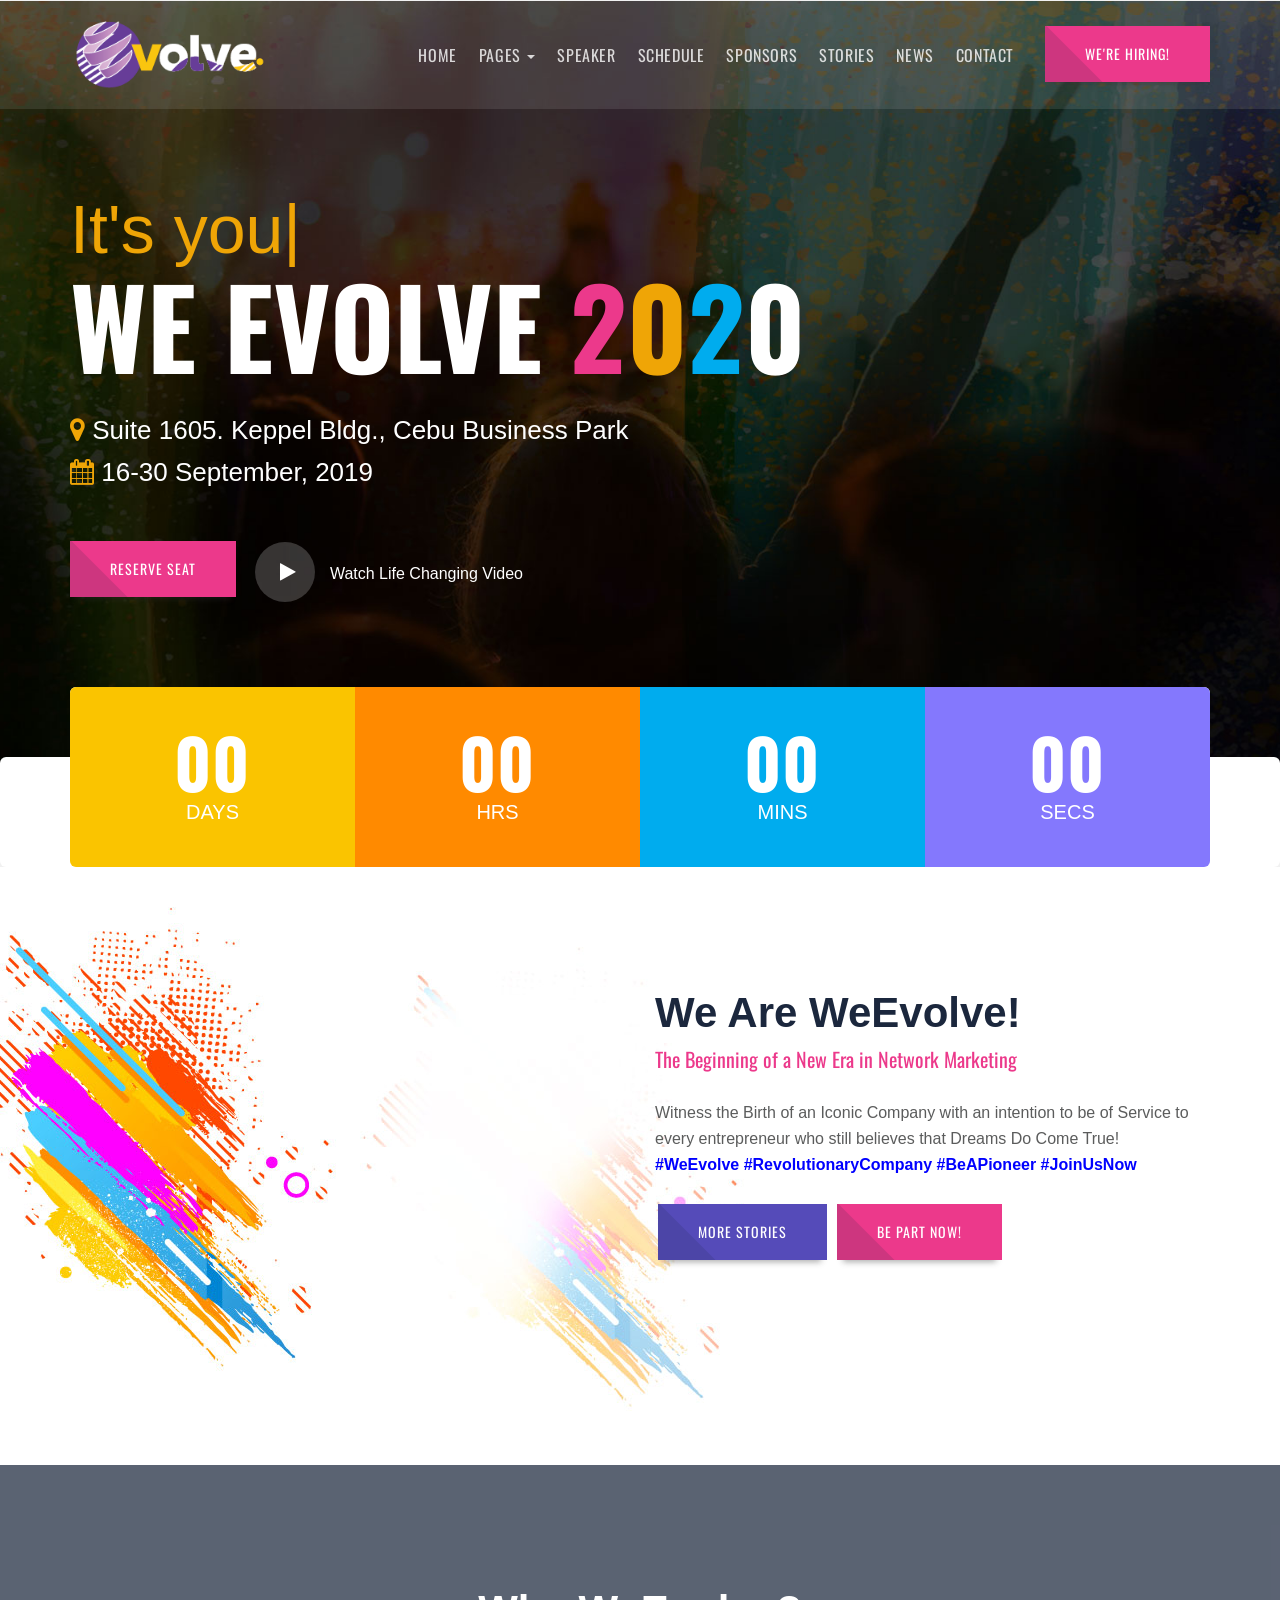
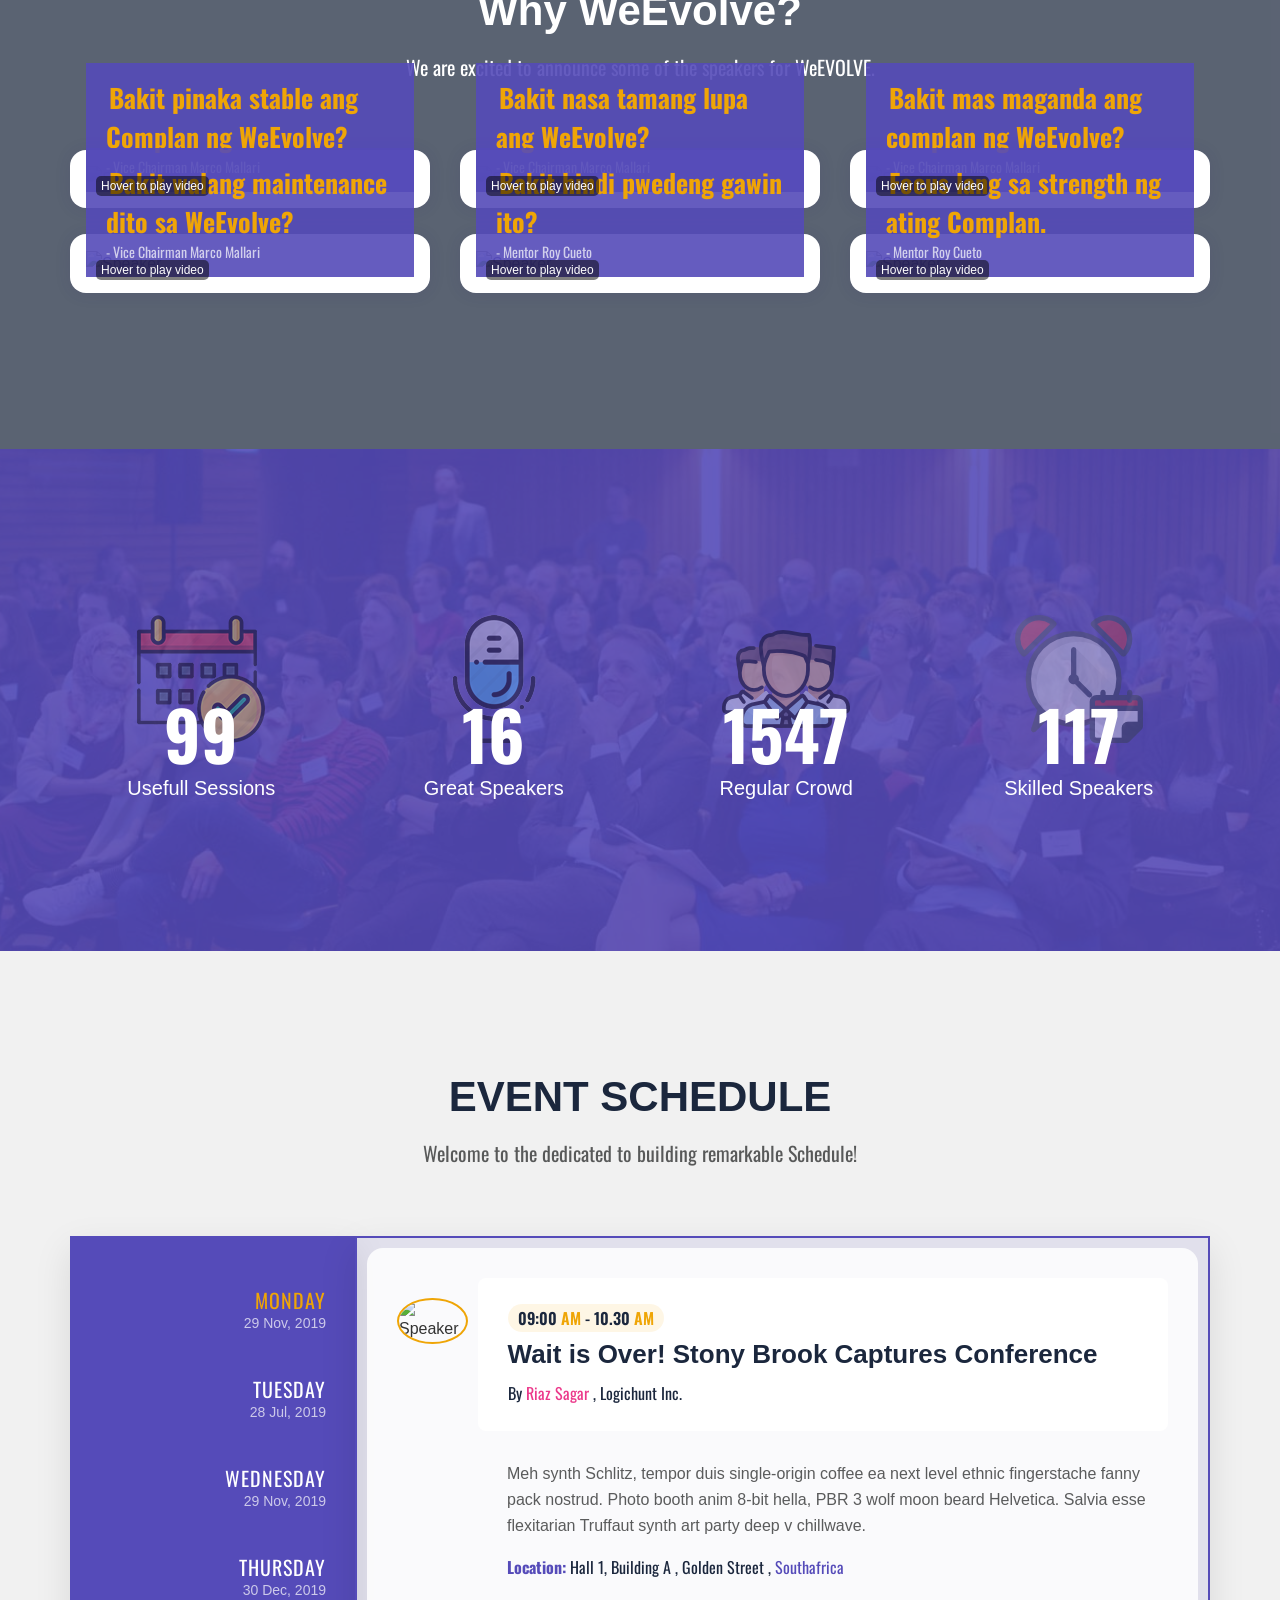
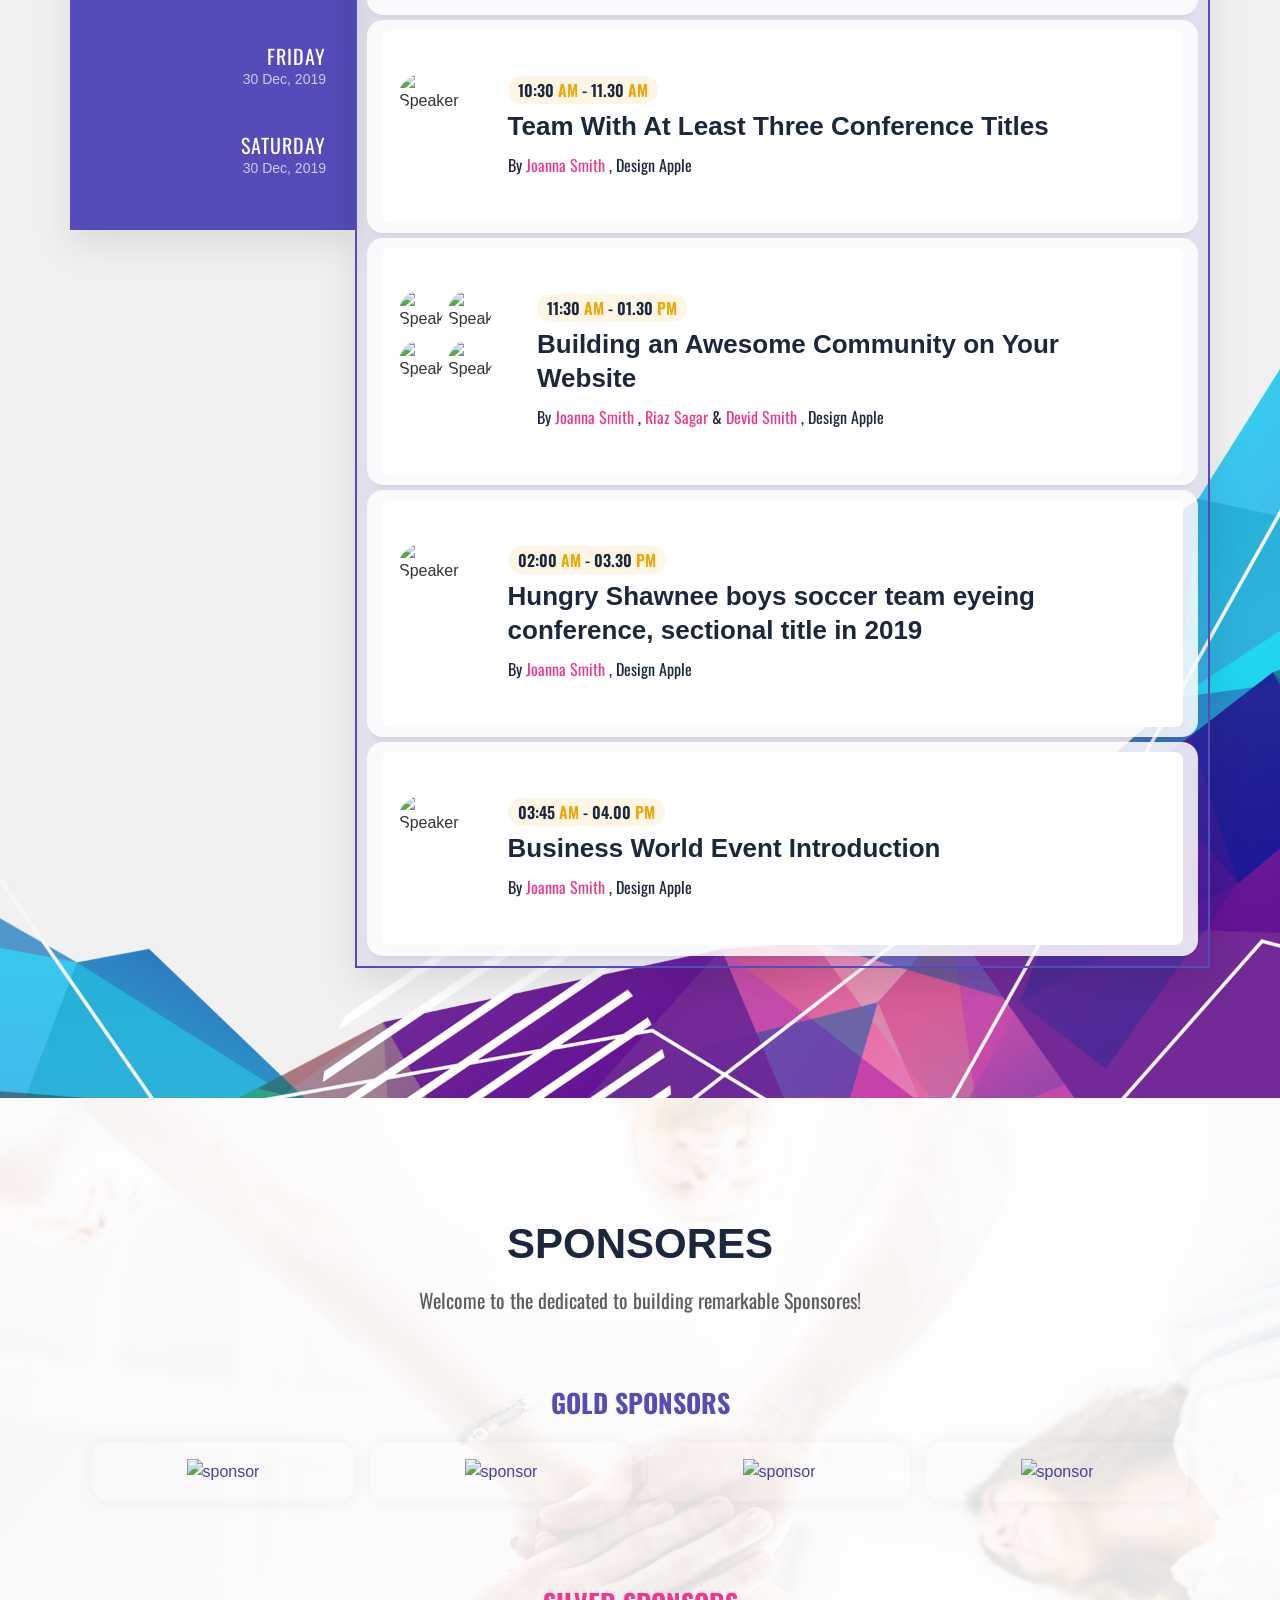
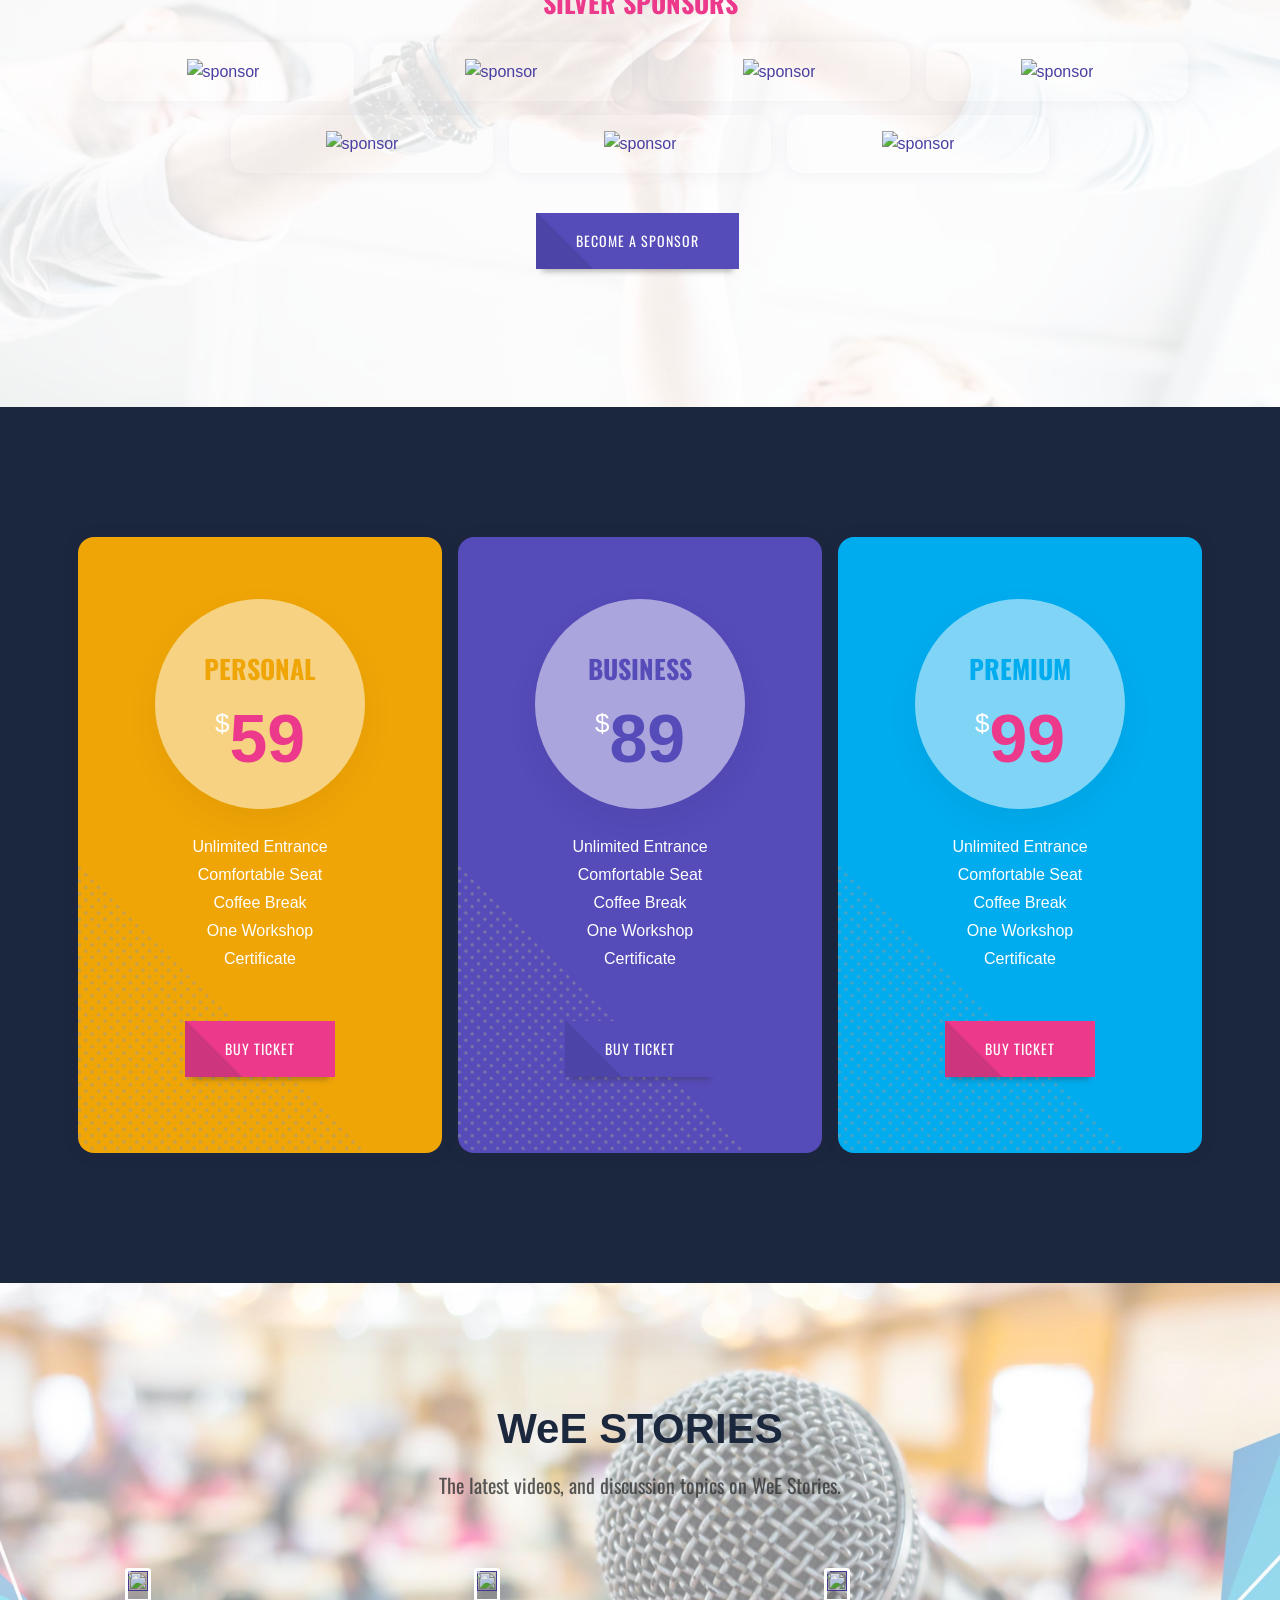
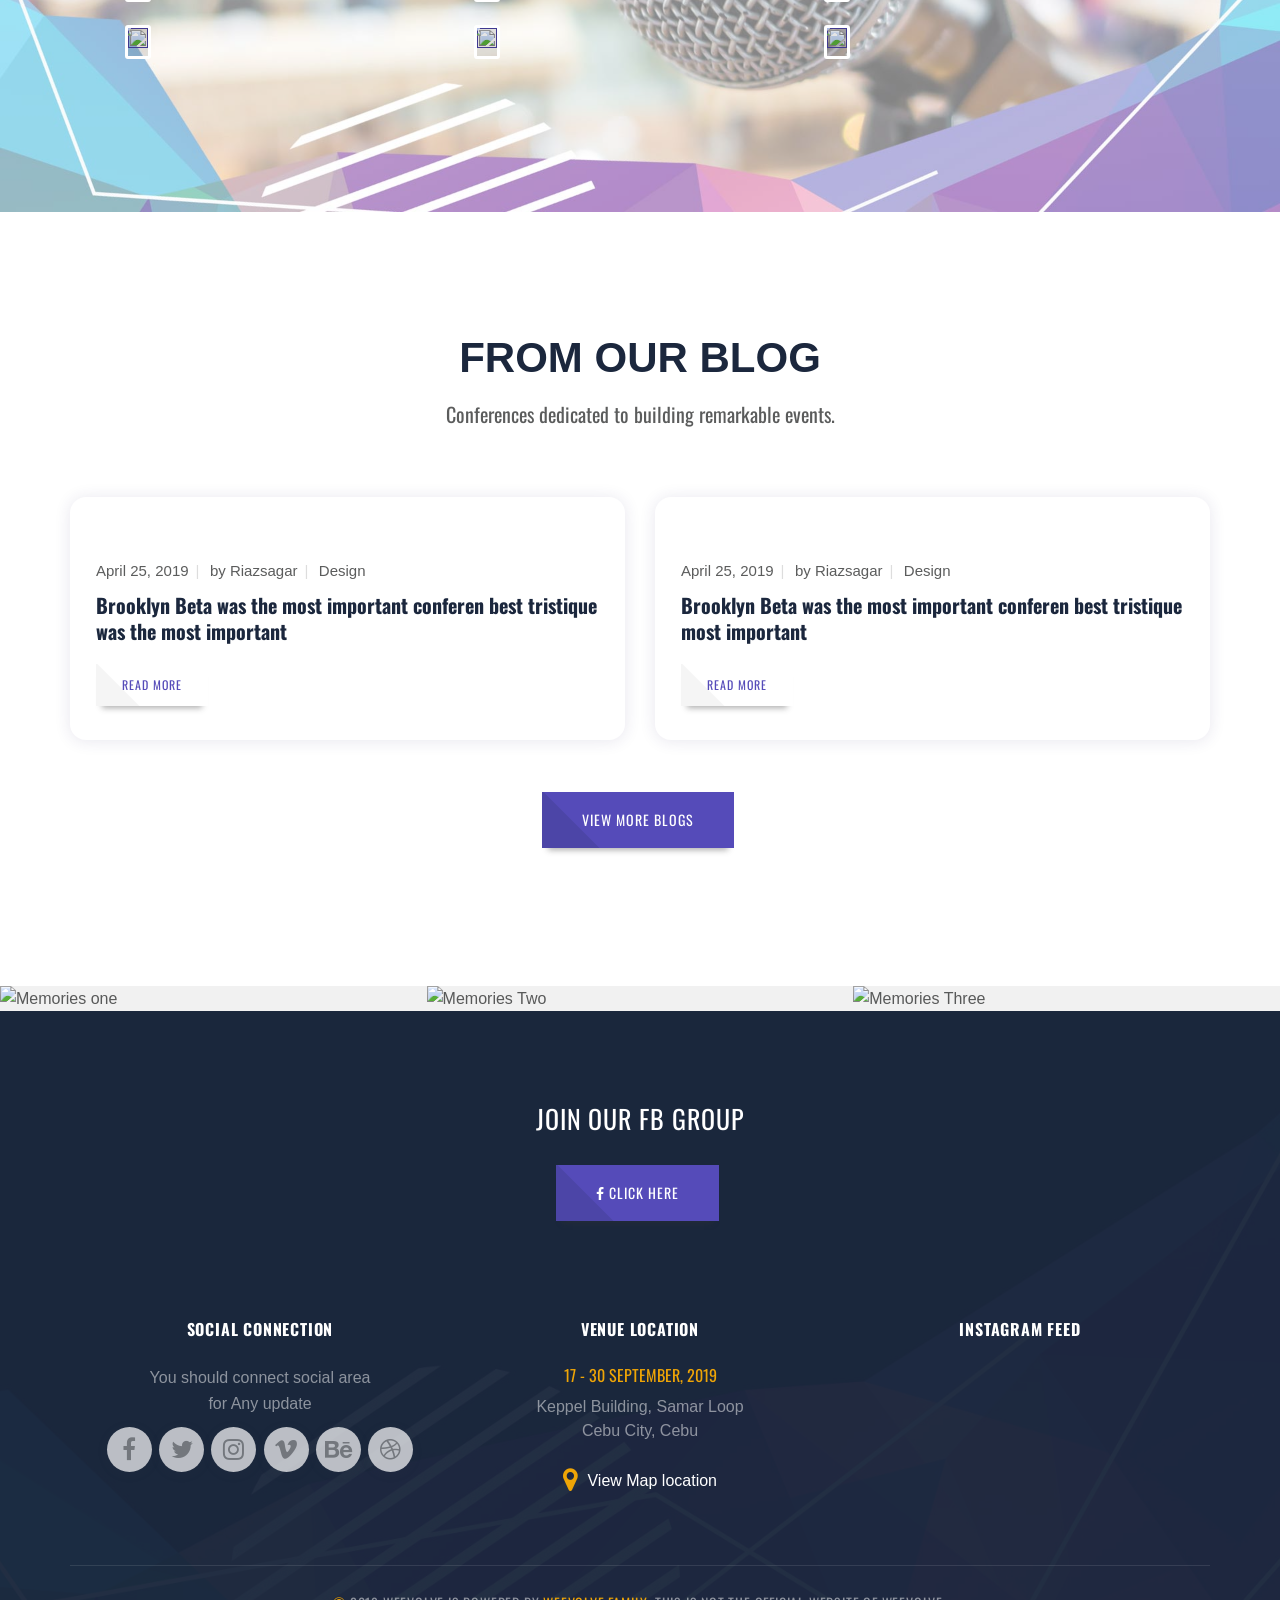
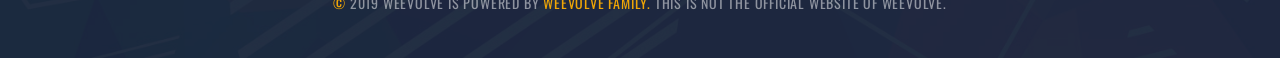
==== index.html @ a15014a9 "no" ====
<!doctype html>
<html class="no-js" lang="en">
<head>
    <meta http-equiv="content-type" content="text/html; charset=utf-8"/>
    <meta http-equiv="X-UA-Compatible" content="IE=edge"/>
    <meta name="viewport" content="width=device-width, initial-scale=1.0, maximum-scale=1.0, user-scalable=no"/>
    <!-- The above 3 meta tags *must* come first in the head -->

    <!-- SITE TITLE -->
    <title>WeEvolve | Career</title>
    <meta name="description" content="The Beginning of a New Era in Network Marketing"/>
    <meta name="keywords" content="weevolve, weevolve marketing corp, weevolve philippines, weevolve business, weevolve marketing corporation, weevolve marketing plan, weevolve website, weevolve cebu"/>
    <meta name="author" content="WeEvolve Partner"/>

    <!-- twitter card starts from here, if you don't need remove this section -->
    <meta name="twitter:card" content="summary"/>
    <meta name="twitter:site" content="@yourtwitterusername"/>
    <meta name="twitter:creator" content="@yourtwitterusername"/>
    <meta name="twitter:url" content="https://career.weevolve.club"/>
    <meta name="twitter:title" content="Your home page title, max 140 char"/>
    <!-- maximum 140 char -->
    <meta name="twitter:description" content="Your site description, maximum 140 char "/>
    <!-- maximum 140 char -->
    <meta name="twitter:image" content="assets/img/twittercardimg/twittercard-280-150.jpg"/>
    <!-- when you post this page url in twitter , this image will be shown -->
    <!-- twitter card ends from here -->

    <!-- facebook open graph starts from here, if you don't need then delete open graph related  -->
    <meta property="og:title" content="WE'RE HIRING! Join Our Team!"/>
    <meta property="og:url" content="https://career.weevolve.club"/>
    <meta property="og:locale" content="en_US"/>
    <meta property="og:site_name" content="WeEvolve Career"/>
    <!--meta property="fb:admins" content="" /-->  <!-- use this if you have  -->
    <meta property="og:type" content="website"/>
    <meta property="og:image" content="assets/img/opengraph/fbphoto.jpg"/>
    <!-- when you post this page url in facebook , this image will be shown -->
    <!-- facebook open graph ends from here -->

    <!--  FAVICON AND TOUCH ICONS -->
    <link rel="shortcut icon" type="image/x-icon" href="assets/img/favicon.ico"/>
    <!-- this icon shows in browser toolbar -->
    <link rel="icon" type="image/x-icon" href="assets/img/favicon.ico"/>
    <!-- this icon shows in browser toolbar -->
    <link rel="apple-touch-icon" sizes="57x57" href="assets/img/favicon/apple-icon-57x57.png">
    <link rel="apple-touch-icon" sizes="60x60" href="assets/img/favicon/apple-icon-60x60.png">
    <link rel="apple-touch-icon" sizes="72x72" href="assets/img/favicon/apple-icon-72x72.png">
    <link rel="apple-touch-icon" sizes="76x76" href="assets/img/favicon/apple-icon-76x76.png">
    <link rel="apple-touch-icon" sizes="114x114" href="assets/img/favicon/apple-icon-114x114.png">
    <link rel="apple-touch-icon" sizes="120x120" href="assets/img/favicon/apple-icon-120x120.png">
    <link rel="apple-touch-icon" sizes="144x144" href="assets/img/favicon/apple-icon-144x144.png">
    <link rel="apple-touch-icon" sizes="152x152" href="assets/img/favicon/apple-icon-152x152.png">
    <link rel="apple-touch-icon" sizes="180x180" href="assets/img/favicon/apple-icon-180x180.png">
    <link rel="icon" type="image/png" sizes="192x192" href="assets/img/favicon/android-icon-192x192.png">
    <link rel="icon" type="image/png" sizes="32x32" href="assets/img/favicon/favicon-32x32.png">
    <link rel="icon" type="image/png" sizes="96x96" href="assets/img/favicon/favicon-96x96.png">
    <link rel="icon" type="image/png" sizes="16x16" href="assets/img/favicon/favicon-16x16.png">
    <link rel="manifest" href="assets/img/favicon/manifest.json">
    <meta name="google-site-verification" content="xjfOLbYNgJC4qKvGreNARTglCC7LQpavER_IQUtRx3w" />
    <!-- BOOTSTRAP CSS -->
    <link rel="stylesheet" href="assets/libs/bootstrap/css/bootstrap.min.css" media="all"/>

    <!-- FONT AWESOME -->
    <link rel="stylesheet" href="assets/libs/fontawesome/css/font-awesome.min.css" media="all"/>

    <!-- FONT AWESOME -->
    <link rel="stylesheet" href="assets/libs/maginificpopup/magnific-popup.css" media="all"/>

    <!-- Time Circle -->
    <link rel="stylesheet" href="assets/libs/timer/TimeCircles.css" media="all"/>

    <!-- OWL CAROUSEL CSS -->
    <link rel="stylesheet" href="assets/libs/owlcarousel/owl.carousel.min.css" media="all" />
    <link rel="stylesheet" href="assets/libs/owlcarousel/owl.theme.default.min.css" media="all" />

    <!-- GOOGLE FONT -->
    <link rel="stylesheet" type="text/css" href="https://fonts.googleapis.com/css?family=Oswald:400,700%7cRaleway:300,400,400i,500,600,700,900"/>

    <!-- MASTER  STYLESHEET  -->
    <link id="lgx-master-style" rel="stylesheet" href="assets/css/style-default.min.css" media="all"/>

    <link href="https://cdn.jsdelivr.net/gh/career-weevolve/css/lightgallery.css" rel="stylesheet">
    <link href="https://cdn.jsdelivr.net/gh/career-weevolve/css/justifiedGallery.min.css" rel="stylesheet">
    
    <!-- MODERNIZER CSS  -->
    <script src="assets/js/vendor/modernizr-2.8.3.min.js"></script>

    <script src="https://use.fontawesome.com/fa19de5d53.js"></script>
</head>

<body class="home">

<!--[if lt IE 8]>
<p class="browserupgrade">You are using an <strong>outdated</strong> browser. Please <a href="https://browsehappy.com/">upgrade
    your browser</a> to improve your experience.</p>
<![endif]-->

<div class="lgx-container ">
<!-- ***  ADD YOUR SITE CONTENT HERE *** -->


<!--HEADER-->
<header>
    <div id="lgx-header" class="lgx-header">
        <div class="lgx-header-position lgx-header-position-white lgx-header-position-fixed lgx-header-background-tr"> <!--lgx-header-position-fixed lgx-header-position-white lgx-header-fixed-container lgx-header-fixed-container-gap lgx-header-position-white-->
            <div class="lgx-container"> <!--lgx-container-fluid-->
                <nav class="navbar navbar-default lgx-navbar">
                    <div class="navbar-header">
                        <button type="button" class="navbar-toggle collapsed" data-toggle="collapse" data-target="#navbar" aria-expanded="false" aria-controls="navbar">
                            <span class="sr-only">Toggle navigation</span>
                            <span class="icon-bar"></span>
                            <span class="icon-bar"></span>
                            <span class="icon-bar"></span>
                        </button>
                        <div class="lgx-logo">
                            <a href="/" class="lgx-scroll">
                                <img src="assets/img/logo.png" alt="Eventhunt Logo"/>
                            </a>
                        </div>
                    </div>
                    <div id="navbar" class="navbar-collapse collapse">
                        <div class="lgx-nav-right navbar-right">
                            <div class="lgx-cart-area">
                                <a class="lgx-btn lgx-btn-red" href="#">WE'RE HIRING!</a>
                            </div>
                        </div>
                        <ul class="nav navbar-nav lgx-nav navbar-right">
                            <li>
                                <a href="/" class="active">Home</a>
                            <li>
                            <li>
                                <a href="index.html" class="dropdown-toggle active" data-toggle="dropdown" role="button" aria-haspopup="true" aria-expanded="false">Pages <span class="caret"></span></a>
                                <ul class="dropdown-menu multi-level">
                                    <li><a href="about.html">About</a></li>
                                    <li><a href="schedules.html">Schedule</a></li>
                                    <li><a href="registration.html">Registration</a></li>
                                    <li class="dropdown-submenu">
                                        <a href="#" class="dropdown-toggle active" data-toggle="dropdown" role="button" aria-haspopup="true" aria-expanded="false">News <span class="caret"></span></a>
                                        <ul class="dropdown-menu">
                                            <li><a href="news.html">News</a></li>
                                            <li><a href="news-single.html">News Single</a></li>
                                        </ul>
                                    </li>
                                </ul>
                            </li>
                            <li><a class="lgx-scroll" href="#lgx-speakers">Speaker</a></li>
                            <li><a class="lgx-scroll" href="#lgx-schedule">Schedule</a></li>
                            <li><a class="lgx-scroll" href="#lgx-sponsors">Sponsors</a></li>
                            <li><a class="lgx-scroll" href="#lgx-testimonial">Stories</a></li>
                            <li><a class="lgx-scroll" href="#lgx-news">News</a></li>
                            <li><a class="lgx-scroll" href="contact.html">Contact</a></li>
                        </ul>
                    </div><!--/.nav-collapse -->
                </nav>
            </div>
            <!-- //.CONTAINER -->
        </div>
    </div>
</header>
<!--HEADER END-->


<!--BANNER-->
<section>
    <div class="lgx-banner lgx-banner5">
        <div class="lgx-banner-style">
            <div class="lgx-inner lgx-inner-fixed">
                <div class="container">
                    <div class="row">
                        <div class="col-xs-12">
                            <div class="lgx-banner-info banner-info-margin"> <!--lgx-banner-info-center lgx-banner-info-black lgx-banner-info-big lgx-banner-info-bg--> <!--banner-info-margin-->
                                <h3 class="subtitle"><span id="lgx-typed-string">Your Success is our Goal</span></h3>
                                <h2 class="title">WE EVOLVE <span><b>2</b><b>0</b><b>2</b><b>0</b></span></h2>
                                <h3 class="location"><i class="fa fa-map-marker"></i> Suite 1605. Keppel Bldg., Cebu Business Park</h3>
                                <h3 class="date"><i class="fa fa-calendar"></i> 16-30 September, 2019</h3>
                                <div class="action-area">
                                    <div class="lgx-video-area">
                                        <a class="lgx-btn lgx-btn-red" href="#">Reserve Seat</a>
                                        <p class="video-area"><a id="myModalLabel" class="icon" href="#" data-toggle="modal" data-target="#lgx-modal">
                                            <i class="fa fa-play " aria-hidden="true"></i>
                                        </a> Watch Life Changing Video</p>
                                        <!-- Modal-->
                                        <div id="lgx-modal" class="modal fade lgx-modal">
                                            <div class="modal-dialog">
                                                <div class="modal-content">
                                                    <div class="modal-header">
                                                        <button type="button" class="close" data-dismiss="modal" aria-hidden="true">×</button>
                                                    </div>
                                                    <div class="modal-body">
                                                        <iframe id="modalvideo" src="https://www.youtube.com/embed/udKimhgHe8w" allow="accelerometer; autoplay; encrypted-media; gyroscope; picture-in-picture" allowfullscreen></iframe>
                                                    </div>
                                                </div>
                                            </div>
                                        </div> <!-- //.Modal-->
                                    </div>
                                </div>
                            </div>
                        </div>
                    </div>
                    <!--//.ROW-->
                </div>
                <!-- //.CONTAINER -->
            </div>
            <!-- //.INNER -->
        </div>
    </div>
</section>
<!--BANNER END-->

 <!--countdown-->
 <section>
        <div id="lgx-countdowns" class="lgx-countdowns lgx-countdowns-banner-bottom">
            <div class="container">
                <div class="row">
                    <div class="col-sm-12">
                        <div class="lgx-countdown-area lgx-countdown-area-squre lgx-countdowns-banner-bottom">
                            <!-- Date Format :"Y/m/d" || For Example: 1017/10/5  -->
                            <div id="lgx-countdown" data-date="2020/1/1"></div>
                        </div>
                    </div>
                </div>
            </div><!-- //.CONTAINER -->
        </div>
</section>
<!--countdown END-->   

<!--ABOUT-->
<section>
    <div id="lgx-about" class="lgx-about lgx-aboutBG">
        <div class="lgx-inner">
            <div class="container">
                <div class="row">
                    <div class="col-sm-12 col-md-6">
                        <div class="lgx-about-video">
                            <iframe src="https://www.youtube.com/embed/udKimhgHe8w"></iframe>
                        </div>
                    </div>
                    <div class="col-sm-12 col-md-6">
                        <div class="lgx-about-content-area">
                            <div class="lgx-heading">
                                <h2 class="heading" style="text-transform: capitalize">We are WeEvolve!</h2>
                                <h3 class="subheading">The Beginning of a New Era in Network Marketing</h3>
                            </div>
                            <div class="lgx-about-content">
                                <p class="text">
                                        Witness the Birth of an Iconic Company with an intention to be of Service to every entrepreneur who still believes that Dreams Do Come True! <br />
                                        <span style="color:blue;font-weight: 700">#WeEvolve
                                        #RevolutionaryCompany
                                        #BeAPioneer
                                        #JoinUsNow</span>
                                </p>
                                <div class="section-btn-area">
                                    <a class="lgx-btn lgx-scroll" href="#lgx-testimonial">More Stories</a>
                                    <a class="lgx-btn lgx-btn-red lgx-scroll" href="#lgx-registration">Be Part Now!</a>
                                </div>
                            </div>
                        </div>
                    </div>
                </div>
            </div><!-- //.CONTAINER -->
        </div><!-- //.INNER -->
    </div>
</section>
<!--ABOUT END-->




<!--SPEAKERS-->
<section>
    <div id="lgx-speakers" class="lgx-speakers lgx-speakers2">
        <div class="lgx-inner">
            <div class="container">
                <div class="row">
                    <div class="col-xs-12">
                        <div class="lgx-heading lgx-heading-white">
                            <h2 class="heading" style="text-transform: capitalize">Why WeEvolve?</h2>
                            <h3 class="subheading">We are excited to announce some of the speakers for WeEVOLVE.</h3>
                        </div>
                    </div>
                </div>
                <!--//.ROW-->
                <div class="row">
                        <div class="col-xs-12 col-sm-6 col-md-4">
                            <div class="lgx-single-speaker-video">
                                <figure>
                                    <a class="video-profile-img" href="#"><img src="https://cdn.jsdelivr.net/gh/career-weevolve/gif/Marco1.gif" alt="Speaker"/></a>
                                    <video src="https://cdn.jsdelivr.net/gh/career-weevolve/videos/Bakit-pinaka-Stable-ang-Complan-ng-WeEvolve.webm" class="article-banner" preload="metadata" loop=""></video>
                                    <figcaption>
                                        <div class="speaker-info-video">
                                            <h3 class="title"><a href="#">Bakit pinaka stable ang Complan ng WeEvolve?</a></h3>
                                            <h4 class="subtitle">- Vice Chairman Marco Mallari</h4>
                                        </div>
                                        <div class="img-extra">Hover to play video</div>
                                        <div class="now-playing">Now playing...</div>
                                    </figcaption>
                                </figure>
                            </div>
                        </div>
                        <div class="col-xs-12 col-sm-6 col-md-4">
                                <div class="lgx-single-speaker-video">
                                    <figure>
                                        <a class="video-profile-img" href="#"><img src="https://cdn.jsdelivr.net/gh/career-weevolve/gif/Marco2.gif" alt="Speaker"/></a>
                                        <video src="https://cdn.jsdelivr.net/gh/career-weevolve/videos/Tamang-Lupa-Ang-WeEvolve.webm" class="article-banner" preload="metadata" loop=""></video>
                                        <figcaption>
                                            <div class="speaker-info-video">
                                                <h3 class="title"><a href="#">Bakit nasa tamang lupa ang WeEvolve?</a></h3>
                                                <h4 class="subtitle">- Vice Chairman Marco Mallari</h4>
                                            </div>
                                            <div class="img-extra">Hover to play video</div>
                                            <div class="now-playing">Now playing...</div>
                                        </figcaption>
                                    </figure>
                                </div>
                        </div>
                        <div class="col-xs-12 col-sm-6 col-md-4">
                                <div class="lgx-single-speaker-video">
                                    <figure>
                                        <a class="video-profile-img" href="#"><img src="https://cdn.jsdelivr.net/gh/career-weevolve/gif/Marco3.gif" alt="Speaker"/></a>
                                        <video src="https://cdn.jsdelivr.net/gh/career-weevolve/videos/Bakit-mas-maganda-ang-complan-na-bago-WeEvolve.webm" class="article-banner" preload="metadata" loop=""></video>
                                        <figcaption>
                                            <div class="speaker-info-video">
                                                <h3 class="title"><a href="#">Bakit mas maganda ang complan ng WeEvolve?</a></h3>
                                                <h4 class="subtitle">- Vice Chairman Marco Mallari</h4>
                                            </div>
                                            <div class="img-extra">Hover to play video</div>
                                            <div class="now-playing">Now playing...</div>
                                        </figcaption>
                                    </figure>
                                </div>
                        </div>
                </div>
                <!--//.ROW-->
                <!--//.ROW-->
                <div class="row">
                        <div class="col-xs-12 col-sm-6 col-md-4">
                                <div class="lgx-single-speaker-video">
                                    <figure>
                                        <a class="video-profile-img" href="#"><img src="https://cdn.jsdelivr.net/gh/career-weevolve/gif/Marco4.gif" alt="Speaker"/></a>
                                        <video src="https://cdn.jsdelivr.net/gh/career-weevolve/videos/Bakit-walang-maintenance-dito-sa-WeEvolve.webm" class="article-banner" preload="metadata" loop=""></video>
                                        <figcaption>
                                            <div class="speaker-info-video">
                                                <h3 class="title"><a href="#">Bakit walang maintenance dito sa WeEvolve?</a></h3>
                                                <h4 class="subtitle">- Vice Chairman Marco Mallari</h4>
                                            </div>
                                            <div class="img-extra">Hover to play video</div>
                                            <div class="now-playing">Now playing...</div>
                                        </figcaption>
                                    </figure>
                                </div>
                        </div>
                        <div class="col-xs-12 col-sm-6 col-md-4">
                                <div class="lgx-single-speaker-video">
                                    <figure>
                                        <a class="video-profile-img" href="#"><img src="https://cdn.jsdelivr.net/gh/career-weevolve/gif/RoyCueto1.gif" alt="Speaker"/></a>
                                        <video src="https://rawcdn.githack.com/career-weevolve/videos/df5065d8f27931986b8ca54961d18d4e55c4845e/Bakit hindi pwede gawin.webm" class="article-banner" preload="metadata" loop=""></video>
                                        <figcaption>
                                            <div class="speaker-info-video">
                                                <h3 class="title"><a href="#">Bakit hindi pwedeng gawin ito?</a></h3>
                                                <h4 class="subtitle">- Mentor Roy Cueto</h4>
                                            </div>
                                            <div class="img-extra">Hover to play video</div>
                                            <div class="now-playing">Now playing...</div>
                                        </figcaption>
                                    </figure>
                                </div>
                        </div>
                        <div class="col-xs-12 col-sm-6 col-md-4">
                                <div class="lgx-single-speaker-video">
                                    <figure>
                                        <a class="video-profile-img" href="#"><img src="https://cdn.jsdelivr.net/gh/career-weevolve/gif/RoyCueto2.gif" alt="Speaker"/></a>
                                        <video src="https://cdn.jsdelivr.net/gh/career-weevolve/videos/Focus-lang-sa-strength-ng-ating-Complan.webm" class="article-banner" preload="metadata" loop=""></video>
                                        <figcaption>
                                            <div class="speaker-info-video">
                                                <h3 class="title"><a href="#">Focus lang sa strength ng ating Complan. </a></h3>
                                                <h4 class="subtitle">- Mentor Roy Cueto</h4>
                                            </div>
                                            <div class="img-extra">Hover to play video</div>
                                            <div class="now-playing">Now playing...</div>
                                        </figcaption>
                                    </figure>
                                </div>
                        </div>
                </div>
                <!--//.ROW-->
            </div>
            <!-- //.CONTAINER -->
        </div>
        <!-- //.INNER -->
    </div>
</section>
<!--SPEAKERS END-->

<!--MILESTONE-->
<section>
    <div id="lgx-milestone-about" class="lgx-milestone-about">
        <div class="lgx-inner">
            <div class="container">
                <div class="row">
                    <div class="col-md-12">
                        <div class="lgx-milestone-area">
                            <div class="lgx-milestone">
                                <div class="milestone-inner">
                                    <div class="lgx-content">
                                        <div class="row">
                                            <div class="col-sm-3">
                                                <div class="lgx-counter-area">
                                                    <img src="assets/img/icons/1.png" alt="teacher icon">
                                                    <div class="counter-text">
                                                        <span class="lgx-counter">500</span>
                                                        <small>Usefull Sessions</small>
                                                    </div>
                                                </div>
                                            </div> <!--//.COL-->
                                            <div class="col-sm-3">
                                                <div class="lgx-counter-area">
                                                    <img src="assets/img/icons/2.png" alt="teacher icon">
                                                    <div class="counter-text">
                                                        <span class="lgx-counter">085</span>
                                                        <small>Great Speakers</small>
                                                    </div>
                                                </div>
                                            </div> <!--//.COL-->
                                            <div class="col-sm-3">
                                                <div class="lgx-counter-area">
                                                    <img src="assets/img/icons/3.png" alt="teacher icon">
                                                    <div class="counter-text">
                                                        <span class="lgx-counter">7896</span>
                                                        <small>Regular Crowd</small>
                                                    </div>
                                                </div>
                                            </div> <!--//.COL-->
                                            <div class="col-sm-3">
                                                <div class="lgx-counter-area">
                                                    <img src="assets/img/icons/4.png" alt="teacher icon">
                                                    <div class="counter-text">
                                                        <span class="lgx-counter">600</span>
                                                        <small>Skilled Speakers</small>
                                                    </div>
                                                </div>
                                            </div> <!--//.COL-->
                                        </div> <!--//.ROW-->
                                    </div> <!--//. lgx CONTENT CONTENT-->
                                </div><!--//.lgx INNER-->
                            </div><!--//.Milestone End -->
                        </div>
                    </div>
                </div>
            </div><!-- //.CONTAINER -->
        </div><!-- //.INNER -->
    </div>
</section>
<!--MILESTONE END-->


<!--SCHEDULE-->
<section>
    <div id="lgx-schedule" class="lgx-schedule lgx-schedule-white">
        <div class="lgx-inner">
            <div class="container">
                <div class="row">
                    <div class="col-xs-12">
                        <div class="lgx-heading">
                            <h2 class="heading">Event Schedule</h2>
                            <h3 class="subheading">Welcome to the dedicated to building remarkable Schedule!</h3>
                        </div>
                    </div>
                </div>
                <div class="row">
                    <div class="col-xs-12">
                        <div class="lgx-tab">
                            <ul class="nav nav-pills lgx-nav">
                                <li class="active"><a data-toggle="pill" href="#home"><h3>Monday<span></span></h3> <p><span>29 </span>Nov, 2019</p></a></li>
                                <li><a data-toggle="pill" href="#menu1"><h3>Tuesday<span></span></h3> <p><span>28 </span>Jul, 2019</p></a></li>
                                <li><a data-toggle="pill" href="#menu2"><h3>Wednesday<span></span></h3> <p><span>29 </span>Nov, 2019</p></a></li>
                                <li><a data-toggle="pill" href="#menu3"><h3>Thursday<span></span></h3> <p><span>30 </span>Dec, 2019</p></a></li>
                                <li><a data-toggle="pill" href="#menu4"><h3>Friday<span></span></h3> <p><span>30 </span>Dec, 2019</p></a></li>
                                <li><a data-toggle="pill" href="#menu5"><h3>Saturday<span></span></h3> <p><span>30 </span>Dec, 2019</p></a></li>
                            </ul>
                            <div class="tab-content lgx-tab-content">

                                <div id="home" class="tab-pane fade in active">

                                    <div class="panel-group" id="accordion" role="tablist" aria-multiselectable="true">
                                        <div class="panel panel-default lgx-panel">
                                            <div class="panel-heading" role="tab" id="headingOne">
                                                <div class="panel-title">
                                                    <a role="button" data-toggle="collapse" data-parent="#accordion" href="#collapseOne" aria-expanded="true" aria-controls="collapseOne">
                                                        <div class="lgx-single-schedule">
                                                            <div class="author">
                                                                <img src="https://placehold.it/800x800" alt="Speaker"/>
                                                            </div>
                                                            <div class="schedule-info">
                                                                <h4 class="time">09:00 <span>Am</span> - 10.30 <span>Am</span></h4>
                                                                <h3 class="title">Wait is Over! Stony Brook Captures Conference</h3>
                                                                <h4 class="author-info">By <span>Riaz Sagar</span> , Logichunt Inc.</h4>
                                                            </div>
                                                        </div>
                                                    </a>
                                                </div>
                                            </div>
                                            <div id="collapseOne" class="panel-collapse collapse in" role="tabpanel" aria-labelledby="headingOne">
                                                <div class="panel-body">
                                                    <p class="text">
                                                        Meh synth Schlitz, tempor duis single-origin coffee ea next level ethnic fingerstache fanny pack nostrud. Photo booth anim 8-bit hella, PBR 3 wolf moon beard Helvetica. Salvia esse flexitarian Truffaut synth art party deep v chillwave.
                                                    </p>
                                                    <h4 class="location"><strong>Location:</strong>  Hall 1, Building A , Golden Street , <span>Southafrica</span> </h4>
                                                </div>
                                            </div>
                                        </div>
                                        <div class="panel panel-default lgx-panel">
                                            <div class="panel-heading" role="tab" id="headingTwo">
                                                <div class="panel-title">
                                                    <a class="collapsed" role="button" data-toggle="collapse" data-parent="#accordion" href="#collapseTwo" aria-expanded="true" aria-controls="collapseTwo">
                                                        <div class="lgx-single-schedule">
                                                            <div class="author">
                                                                <img src="https://placehold.it/800x800" alt="Speaker"/>
                                                            </div>
                                                            <div class="schedule-info">
                                                                <h4 class="time">10:30 <span>Am</span> - 11.30 <span>Am</span></h4>
                                                                <h3 class="title">Team With At Least Three Conference Titles</h3>
                                                                <h4 class="author-info">By <span>Joanna Smith</span> , Design Apple</h4>
                                                            </div>
                                                        </div>
                                                    </a>
                                                </div>
                                            </div>
                                            <div id="collapseTwo" class="panel-collapse collapse" role="tabpanel" aria-labelledby="headingTwo">
                                                <div class="panel-body">
                                                    <p class="text">
                                                        Meh synth Schlitz, tempor duis single-origin coffee ea next level ethnic fingerstache fanny pack nostrud. Photo booth anim 8-bit hella, PBR 3 wolf moon beard Helvetica. Salvia esse flexitarian Truffaut synth art party deep v chillwave.
                                                    </p>
                                                    <h4 class="location"><strong>Location:</strong>  Hall 1, Building A , Golden Street , <span>Southafrica</span> </h4>
                                                </div>
                                            </div>
                                        </div>
                                        <div class="panel panel-default lgx-panel">
                                            <div class="panel-heading" role="tab" id="headingThree">
                                                <div class="panel-title">
                                                    <a class="collapsed" role="button" data-toggle="collapse" data-parent="#accordion" href="#collapseThree" aria-expanded="true" aria-controls="collapseThree">
                                                        <div class="lgx-single-schedule">
                                                            <div class="author author-multi">
                                                                <img src="https://placehold.it/800x800" alt="Speaker"/>
                                                                <img src="https://placehold.it/800x800" alt="Speaker"/>
                                                                <img src="https://placehold.it/800x800" alt="Speaker"/>
                                                                <img src="https://placehold.it/800x800" alt="Speaker"/>
                                                            </div>
                                                            <div class="schedule-info">
                                                                <h4 class="time">11:30 <span>Am</span> - 01.30 <span>Pm</span></h4>
                                                                <h3 class="title">Building an Awesome Community on Your Website</h3>
                                                                <h4 class="author-info">By <span>Joanna Smith</span> , <span>Riaz Sagar</span> & <span>Devid Smith</span> , Design Apple</h4>
                                                            </div>
                                                        </div>
                                                    </a>
                                                </div>
                                            </div>
                                            <div id="collapseThree" class="panel-collapse collapse" role="tabpanel" aria-labelledby="headingThree">
                                                <div class="panel-body">
                                                    <p class="text">
                                                        Meh synth Schlitz, tempor duis single-origin coffee ea next level ethnic fingerstache fanny pack nostrud. Photo booth anim 8-bit hella, PBR 3 wolf moon beard Helvetica. Salvia esse flexitarian Truffaut synth art party deep v chillwave.
                                                    </p>
                                                    <h4 class="location"><strong>Location:</strong>  Hall 1, Building A , Golden Street , <span>Southafrica</span> </h4>
                                                </div>
                                            </div>
                                        </div>
                                        <div class="panel panel-default lgx-panel">
                                            <div class="panel-heading" role="tab" id="headingfour">
                                                <div class="panel-title">
                                                    <a class="collapsed" role="button" data-toggle="collapse" data-parent="#accordion" href="#collapsefour" aria-expanded="true" aria-controls="collapsefour">
                                                        <div class="lgx-single-schedule">
                                                            <div class="author">
                                                                <img src="https://placehold.it/800x800" alt="Speaker"/>
                                                            </div>
                                                            <div class="schedule-info">
                                                                <h4 class="time">02:00 <span>Am</span> - 03.30 <span>Pm</span></h4>
                                                                <h3 class="title">Hungry Shawnee boys soccer team eyeing conference, sectional title in 2019</h3>
                                                                <h4 class="author-info">By <span>Joanna Smith</span> , Design Apple</h4>
                                                            </div>
                                                        </div>
                                                    </a>
                                                </div>
                                            </div>
                                            <div id="collapsefour" class="panel-collapse collapse" role="tabpanel" aria-labelledby="headingThree">
                                                <div class="panel-body">
                                                    <p class="text">
                                                        Meh synth Schlitz, tempor duis single-origin coffee ea next level ethnic fingerstache fanny pack nostrud. Photo booth anim 8-bit hella, PBR 3 wolf moon beard Helvetica. Salvia esse flexitarian Truffaut synth art party deep v chillwave.
                                                    </p>
                                                    <h4 class="location"><strong>Location:</strong>  Hall 1, Building A , Golden Street , <span>Southafrica</span> </h4>
                                                </div>
                                            </div>
                                        </div>
                                        <div class="panel panel-default lgx-panel">
                                            <div class="panel-heading" role="tab" id="headingfive">
                                                <div class="panel-title">
                                                    <a class="collapsed" role="button" data-toggle="collapse" data-parent="#accordion" href="#collapsefive" aria-expanded="true" aria-controls="collapsefive">
                                                        <div class="lgx-single-schedule">
                                                            <div class="author">
                                                                <img src="https://placehold.it/800x800" alt="Speaker"/>
                                                            </div>
                                                            <div class="schedule-info">
                                                                <h4 class="time">03:45 <span>Am</span> - 04.00 <span>Pm</span></h4>
                                                                <h3 class="title">Business World Event Introduction</h3>
                                                                <h4 class="author-info">By <span>Joanna Smith</span> , Design Apple</h4>
                                                            </div>
                                                        </div>
                                                    </a>
                                                </div>
                                            </div>
                                            <div id="collapsefive" class="panel-collapse collapse" role="tabpanel" aria-labelledby="headingThree">
                                                <div class="panel-body">
                                                    <p class="text">
                                                        Meh synth Schlitz, tempor duis single-origin coffee ea next level ethnic fingerstache fanny pack nostrud. Photo booth anim 8-bit hella, PBR 3 wolf moon beard Helvetica. Salvia esse flexitarian Truffaut synth art party deep v chillwave.
                                                    </p>
                                                    <h4 class="location"><strong>Location:</strong>  Hall 1, Building A , Golden Street , <span>Southafrica</span> </h4>
                                                </div>
                                            </div>
                                        </div>
                                    </div>

                                </div>


                                <div id="menu1" class="tab-pane fade">

                                    <div class="panel-group" id="accordion2" role="tablist" aria-multiselectable="true">
                                        <div class="panel panel-default lgx-panel">
                                            <div class="panel-heading" role="tab" id="headingOne2">
                                                <div class="panel-title">
                                                    <a class="collapsed" role="button" data-toggle="collapse" data-parent="#accordion2" href="#collapseOne2" aria-expanded="true" aria-controls="collapseOne2">
                                                        <div class="lgx-single-schedule">
                                                            <div class="author author-multi">
                                                                <img src="https://placehold.it/800x800" alt="Speaker"/>
                                                                <img src="https://placehold.it/800x800" alt="Speaker"/>
                                                                <img src="https://placehold.it/800x800" alt="Speaker"/>
                                                            </div>
                                                            <div class="schedule-info">
                                                                <h4 class="time">09:00 <span>Am</span> - 10.30 <span>Am</span></h4>
                                                                <h3 class="title">The Wait is Over! Stony Brook Captures First Conference Title</h3>
                                                                <h4 class="author-info">By <span>Joanna Smith</span> , <span>Riaz Sagar</span> & <span>Devid Smith</span> , Design Apple</h4>
                                                            </div>
                                                        </div>
                                                    </a>
                                                </div>
                                            </div>
                                            <div id="collapseOne2" class="panel-collapse collapse" role="tabpanel" aria-labelledby="headingOne">
                                                <div class="panel-body">
                                                    <p class="text">
                                                        Meh synth Schlitz, tempor duis single-origin coffee ea next level ethnic fingerstache fanny pack nostrud. Photo booth anim 8-bit hella, PBR 3 wolf moon beard Helvetica. Salvia esse flexitarian Truffaut synth art party deep v chillwave.
                                                    </p>
                                                    <h4 class="location"><strong>Location:</strong>  Hall 1, Building A , Golden Street , <span>Southafrica</span> </h4>
                                                </div>
                                            </div>
                                        </div>
                                        <div class="panel panel-default lgx-panel">
                                            <div class="panel-heading" role="tab" id="headingTwo2">
                                                <div class="panel-title">
                                                    <a class="collapsed" role="button" data-toggle="collapse" data-parent="#accordion2" href="#collapseTwo2" aria-expanded="true" aria-controls="collapseTwo2">
                                                        <div class="lgx-single-schedule">
                                                            <div class="author">
                                                                <img src="https://placehold.it/800x800" alt="Speaker"/>
                                                            </div>
                                                            <div class="schedule-info">
                                                                <h4 class="time">09:00 <span>Am</span> - 10.30 <span>Am</span></h4>
                                                                <h3 class="title">Digital World Event Introduction</h3>
                                                                <h4 class="author-info">By <span>Joanna Smith</span> , Design Apple</h4>
                                                            </div>
                                                        </div>
                                                    </a>
                                                </div>
                                            </div>
                                            <div id="collapseTwo2" class="panel-collapse collapse" role="tabpanel" aria-labelledby="headingTwo">
                                                <div class="panel-body">
                                                    <p class="text">
                                                        Meh synth Schlitz, tempor duis single-origin coffee ea next level ethnic fingerstache fanny pack nostrud. Photo booth anim 8-bit hella, PBR 3 wolf moon beard Helvetica. Salvia esse flexitarian Truffaut synth art party deep v chillwave.
                                                    </p>
                                                    <h4 class="location"><strong>Location:</strong>  Hall 1, Building A , Golden Street , <span>Southafrica</span> </h4>
                                                </div>
                                            </div>
                                        </div>
                                        <div class="panel panel-default lgx-panel">
                                            <div class="panel-heading" role="tab" id="headingThree2">
                                                <div class="panel-title">
                                                    <a class="collapsed" role="button" data-toggle="collapse" data-parent="#accordion2" href="#collapseThree2" aria-expanded="true" aria-controls="collapseThree2">
                                                        <div class="lgx-single-schedule">
                                                            <div class="author">
                                                                <img src="https://placehold.it/800x800" alt="Speaker"/>
                                                            </div>
                                                            <div class="schedule-info">
                                                                <h4 class="time">09:00 <span>Am</span> - 10.30 <span>Am</span></h4>
                                                                <h3 class="title">Digital World Event Introduction</h3>
                                                                <h4 class="author-info">By <span>Joanna Smith</span> , Design Apple</h4>
                                                            </div>
                                                        </div>
                                                    </a>
                                                </div>
                                            </div>
                                            <div id="collapseThree2" class="panel-collapse collapse" role="tabpanel" aria-labelledby="headingThree">
                                                <div class="panel-body">
                                                    <p class="text">
                                                        Meh synth Schlitz, tempor duis single-origin coffee ea next level ethnic fingerstache fanny pack nostrud. Photo booth anim 8-bit hella, PBR 3 wolf moon beard Helvetica. Salvia esse flexitarian Truffaut synth art party deep v chillwave.
                                                    </p>
                                                    <h4 class="location"><strong>Location:</strong>  Hall 1, Building A , Golden Street , <span>Southafrica</span> </h4>
                                                </div>
                                            </div>
                                        </div>
                                    </div>

                                </div>


                                <div id="menu2" class="tab-pane fade">

                                    <div class="panel-group" id="accordion3" role="tablist" aria-multiselectable="true">
                                        <div class="panel panel-default lgx-panel">
                                            <div class="panel-heading" role="tab" id="headingOne3">
                                                <div class="panel-title">
                                                    <a class="collapsed" role="button" data-toggle="collapse" data-parent="#accordion3" href="#collapseOne3" aria-expanded="true" aria-controls="collapseOne3">
                                                        <div class="lgx-single-schedule">
                                                            <div class="author">
                                                                <img src="https://placehold.it/800x800" alt="Speaker"/>
                                                            </div>
                                                            <div class="schedule-info">
                                                                <h4 class="time">09:00 <span>Am</span> - 10.30 <span>Am</span></h4>
                                                                <h3 class="title">Digital World Event Introduction</h3>
                                                                <h4 class="author-info">By <span>Joanna Smith</span> , Design Apple</h4>
                                                            </div>
                                                        </div>
                                                    </a>
                                                </div>
                                            </div>
                                            <div id="collapseOne3" class="panel-collapse collapse" role="tabpanel" aria-labelledby="headingOne">
                                                <div class="panel-body">
                                                    <p class="text">
                                                        Meh synth Schlitz, tempor duis single-origin coffee ea next level ethnic fingerstache fanny pack nostrud. Photo booth anim 8-bit hella, PBR 3 wolf moon beard Helvetica. Salvia esse flexitarian Truffaut synth art party deep v chillwave.
                                                    </p>
                                                    <h4 class="location"><strong>Location:</strong>  Hall 1, Building A , Golden Street , <span>Southafrica</span> </h4>
                                                </div>
                                            </div>
                                        </div>
                                        <div class="panel panel-default lgx-panel">
                                            <div class="panel-heading" role="tab" id="headingTwo3">
                                                <div class="panel-title">
                                                    <a class="collapsed" role="button" data-toggle="collapse" data-parent="#accordion3" href="#collapseTwo3" aria-expanded="true" aria-controls="collapseTwo3">
                                                        <div class="lgx-single-schedule">
                                                            <div class="author">
                                                                <img src="https://placehold.it/800x800" alt="Speaker"/>
                                                            </div>
                                                            <div class="schedule-info">
                                                                <h4 class="time">09:00 <span>Am</span> - 10.30 <span>Am</span></h4>
                                                                <h3 class="title">Digital World Event Introduction</h3>
                                                                <h4 class="author-info">By <span>Joanna Smith</span> , Design Apple</h4>
                                                            </div>
                                                        </div>
                                                    </a>
                                                </div>
                                            </div>
                                            <div id="collapseTwo3" class="panel-collapse collapse" role="tabpanel" aria-labelledby="headingTwo">
                                                <div class="panel-body">
                                                    <p class="text">
                                                        Meh synth Schlitz, tempor duis single-origin coffee ea next level ethnic fingerstache fanny pack nostrud. Photo booth anim 8-bit hella, PBR 3 wolf moon beard Helvetica. Salvia esse flexitarian Truffaut synth art party deep v chillwave.
                                                    </p>
                                                    <h4 class="location"><strong>Location:</strong>  Hall 1, Building A , Golden Street , <span>Southafrica</span> </h4>
                                                </div>
                                            </div>
                                        </div>
                                        <div class="panel panel-default lgx-panel">
                                            <div class="panel-heading" role="tab" id="headingThree3">
                                                <div class="panel-title">
                                                    <a class="collapsed" role="button" data-toggle="collapse" data-parent="#accordion3" href="#collapseThree3" aria-expanded="true" aria-controls="collapseThree3">
                                                        <div class="lgx-single-schedule">
                                                            <div class="author">
                                                                <img src="https://placehold.it/800x800" alt="Speaker"/>
                                                            </div>
                                                            <div class="schedule-info">
                                                                <h4 class="time">09:00 <span>Am</span> - 10.30 <span>Am</span></h4>
                                                                <h3 class="title">Digital World Event Introduction</h3>
                                                                <h4 class="author-info">By <span>Joanna Smith</span> , Design Apple</h4>
                                                            </div>
                                                        </div>
                                                    </a>
                                                </div>
                                            </div>
                                            <div id="collapseThree3" class="panel-collapse collapse" role="tabpanel" aria-labelledby="headingThree">
                                                <div class="panel-body">
                                                    <p class="text">
                                                        Meh synth Schlitz, tempor duis single-origin coffee ea next level ethnic fingerstache fanny pack nostrud. Photo booth anim 8-bit hella, PBR 3 wolf moon beard Helvetica. Salvia esse flexitarian Truffaut synth art party deep v chillwave.
                                                    </p>
                                                    <h4 class="location"><strong>Location:</strong>  Hall 1, Building A , Golden Street , <span>Southafrica</span> </h4>
                                                </div>
                                            </div>
                                        </div>
                                    </div>

                                </div>


                                <div id="menu3" class="tab-pane fade">

                                    <div class="panel-group" id="accordion4" role="tablist" aria-multiselectable="true">
                                        <div class="panel panel-default lgx-panel">
                                            <div class="panel-heading" role="tab" id="headingOne4">
                                                <div class="panel-title">
                                                    <a class="collapsed" role="button" data-toggle="collapse" data-parent="#accordion4" href="#collapseOne4" aria-expanded="true" aria-controls="collapseOne4">
                                                        <div class="lgx-single-schedule">
                                                            <div class="author">
                                                                <img src="https://placehold.it/800x800" alt="Speaker"/>
                                                            </div>
                                                            <div class="schedule-info">
                                                                <h4 class="time">09:00 <span>Am</span> - 10.30 <span>Am</span></h4>
                                                                <h3 class="title">Digital World Event Introduction</h3>
                                                                <h4 class="author-info">By <span>Joanna Smith</span> , Design Apple</h4>
                                                            </div>
                                                        </div>
                                                    </a>
                                                </div>
                                            </div>
                                            <div id="collapseOne4" class="panel-collapse collapse" role="tabpanel" aria-labelledby="headingOne4">
                                                <div class="panel-body">
                                                    <p class="text">
                                                        Meh synth Schlitz, tempor duis single-origin coffee ea next level ethnic fingerstache fanny pack nostrud. Photo booth anim 8-bit hella, PBR 3 wolf moon beard Helvetica. Salvia esse flexitarian Truffaut synth art party deep v chillwave.
                                                    </p>
                                                    <h4 class="location"><strong>Location:</strong>  Hall 1, Building A , Golden Street , <span>Southafrica</span> </h4>
                                                </div>
                                            </div>
                                        </div>
                                        <div class="panel panel-default lgx-panel">
                                            <div class="panel-heading" role="tab" id="headingTwo4">
                                                <div class="panel-title">
                                                    <a class="collapsed" role="button" data-toggle="collapse" data-parent="#accordion4" href="#collapseTwo4" aria-expanded="true" aria-controls="collapseTwo4">
                                                        <div class="lgx-single-schedule">
                                                            <div class="author">
                                                                <img src="https://placehold.it/800x800" alt="Speaker"/>
                                                            </div>
                                                            <div class="schedule-info">
                                                                <h4 class="time">09:00 <span>Am</span> - 10.30 <span>Am</span></h4>
                                                                <h3 class="title">Digital World Event Introduction</h3>
                                                                <h4 class="author-info">By <span>Joanna Smith</span> , Design Apple</h4>
                                                            </div>
                                                        </div>
                                                    </a>
                                                </div>
                                            </div>
                                            <div id="collapseTwo4" class="panel-collapse collapse" role="tabpanel" aria-labelledby="headingTwo4">
                                                <div class="panel-body">
                                                    <p class="text">
                                                        Meh synth Schlitz, tempor duis single-origin coffee ea next level ethnic fingerstache fanny pack nostrud. Photo booth anim 8-bit hella, PBR 3 wolf moon beard Helvetica. Salvia esse flexitarian Truffaut synth art party deep v chillwave.
                                                    </p>
                                                    <h4 class="location"><strong>Location:</strong>  Hall 1, Building A , Golden Street , <span>Southafrica</span> </h4>
                                                </div>
                                            </div>
                                        </div>
                                        <div class="panel panel-default lgx-panel">
                                            <div class="panel-heading" role="tab" id="headingThree4">
                                                <div class="panel-title">
                                                    <a class="collapsed" role="button" data-toggle="collapse" data-parent="#accordion4" href="#collapseThree4" aria-expanded="true" aria-controls="collapseThree4">
                                                        <div class="lgx-single-schedule">
                                                            <div class="author">
                                                                <img src="https://placehold.it/800x800" alt="Speaker"/>
                                                            </div>
                                                            <div class="schedule-info">
                                                                <h4 class="time">09:00 <span>Am</span> - 10.30 <span>Am</span></h4>
                                                                <h3 class="title">Digital World Event Introduction</h3>
                                                                <h4 class="author-info">By <span>Joanna Smith</span> , Design Apple</h4>
                                                            </div>
                                                        </div>
                                                    </a>
                                                </div>
                                            </div>
                                            <div id="collapseThree4" class="panel-collapse collapse" role="tabpanel" aria-labelledby="headingThree4">
                                                <div class="panel-body">
                                                    <p class="text">
                                                        Meh synth Schlitz, tempor duis single-origin coffee ea next level ethnic fingerstache fanny pack nostrud. Photo booth anim 8-bit hella, PBR 3 wolf moon beard Helvetica. Salvia esse flexitarian Truffaut synth art party deep v chillwave.
                                                    </p>
                                                    <h4 class="location"><strong>Location:</strong>  Hall 1, Building A , Golden Street , <span>Southafrica</span> </h4>
                                                </div>
                                            </div>
                                        </div>
                                    </div>

                                </div>


                                <div id="menu4" class="tab-pane fade">

                                    <div class="panel-group" id="accordion5" role="tablist" aria-multiselectable="true">
                                        <div class="panel panel-default lgx-panel">
                                            <div class="panel-heading" role="tab" id="headingOne5">
                                                <div class="panel-title">
                                                    <a class="collapsed" role="button" data-toggle="collapse" data-parent="#accordion5" href="#collapseOne4" aria-expanded="true" aria-controls="collapseOne5">
                                                        <div class="lgx-single-schedule">
                                                            <div class="author">
                                                                <img src="https://placehold.it/800x800" alt="Speaker"/>
                                                            </div>
                                                            <div class="schedule-info">
                                                                <h4 class="time">09:00 <span>Am</span> - 10.30 <span>Am</span></h4>
                                                                <h3 class="title">Digital World Event Introduction</h3>
                                                                <h4 class="author-info">By <span>Joanna Smith</span> , Design Apple</h4>
                                                            </div>
                                                        </div>
                                                    </a>
                                                </div>
                                            </div>
                                            <div id="collapseOne5" class="panel-collapse collapse" role="tabpanel" aria-labelledby="headingOne">
                                                <div class="panel-body">
                                                    <p class="text">
                                                        Meh synth Schlitz, tempor duis single-origin coffee ea next level ethnic fingerstache fanny pack nostrud. Photo booth anim 8-bit hella, PBR 3 wolf moon beard Helvetica. Salvia esse flexitarian Truffaut synth art party deep v chillwave.
                                                    </p>
                                                    <h4 class="location"><strong>Location:</strong>  Hall 1, Building A , Golden Street , <span>Southafrica</span> </h4>
                                                </div>
                                            </div>
                                        </div>
                                        <div class="panel panel-default lgx-panel">
                                            <div class="panel-heading" role="tab" id="headingTwo4">
                                                <div class="panel-title">
                                                    <a class="collapsed" role="button" data-toggle="collapse" data-parent="#accordion4" href="#collapseTwo4" aria-expanded="true" aria-controls="collapseTwo4">
                                                        <div class="lgx-single-schedule">
                                                            <div class="author">
                                                                <img src="https://placehold.it/800x800" alt="Speaker"/>
                                                            </div>
                                                            <div class="schedule-info">
                                                                <h4 class="time">09:00 <span>Am</span> - 10.30 <span>Am</span></h4>
                                                                <h3 class="title">Digital World Event Introduction</h3>
                                                                <h4 class="author-info">By <span>Joanna Smith</span> , Design Apple</h4>
                                                            </div>
                                                        </div>
                                                    </a>
                                                </div>
                                            </div>
                                            <div id="collapseTwo4" class="panel-collapse collapse" role="tabpanel" aria-labelledby="headingTwo">
                                                <div class="panel-body">
                                                    <p class="text">
                                                        Meh synth Schlitz, tempor duis single-origin coffee ea next level ethnic fingerstache fanny pack nostrud. Photo booth anim 8-bit hella, PBR 3 wolf moon beard Helvetica. Salvia esse flexitarian Truffaut synth art party deep v chillwave.
                                                    </p>
                                                    <h4 class="location"><strong>Location:</strong>  Hall 1, Building A , Golden Street , <span>Southafrica</span> </h4>
                                                </div>
                                            </div>
                                        </div>
                                        <div class="panel panel-default lgx-panel">
                                            <div class="panel-heading" role="tab" id="headingThree4">
                                                <div class="panel-title">
                                                    <a class="collapsed" role="button" data-toggle="collapse" data-parent="#accordion4" href="#collapseThree4" aria-expanded="true" aria-controls="collapseThree4">
                                                        <div class="lgx-single-schedule">
                                                            <div class="author">
                                                                <img src="https://placehold.it/800x800" alt="Speaker"/>
                                                            </div>
                                                            <div class="schedule-info">
                                                                <h4 class="time">09:00 <span>Am</span> - 10.30 <span>Am</span></h4>
                                                                <h3 class="title">Digital World Event Introduction</h3>
                                                                <h4 class="author-info">By <span>Joanna Smith</span> , Design Apple</h4>
                                                            </div>
                                                        </div>
                                                    </a>
                                                </div>
                                            </div>
                                            <div id="collapseThree4" class="panel-collapse collapse" role="tabpanel" aria-labelledby="headingThree">
                                                <div class="panel-body">
                                                    <p class="text">
                                                        Meh synth Schlitz, tempor duis single-origin coffee ea next level ethnic fingerstache fanny pack nostrud. Photo booth anim 8-bit hella, PBR 3 wolf moon beard Helvetica. Salvia esse flexitarian Truffaut synth art party deep v chillwave.
                                                    </p>
                                                    <h4 class="location"><strong>Location:</strong>  Hall 1, Building A , Golden Street , <span>Southafrica</span> </h4>
                                                </div>
                                            </div>
                                        </div>
                                    </div>
                                </div>

                                
                                <div id="menu5" class="tab-pane fade">

                                    <div class="panel-group" id="accordion4" role="tablist" aria-multiselectable="true">
                                        <div class="panel panel-default lgx-panel">
                                            <div class="panel-heading" role="tab" id="headingOne4">
                                                <div class="panel-title">
                                                    <a class="collapsed" role="button" data-toggle="collapse" data-parent="#accordion4" href="#collapseOne4" aria-expanded="true" aria-controls="collapseOne4">
                                                        <div class="lgx-single-schedule">
                                                            <div class="author">
                                                                <img src="https://placehold.it/800x800" alt="Speaker"/>
                                                            </div>
                                                            <div class="schedule-info">
                                                                <h4 class="time">09:00 <span>Am</span> - 10.30 <span>Am</span></h4>
                                                                <h3 class="title">Digital World Event Introduction</h3>
                                                                <h4 class="author-info">By <span>Joanna Smith</span> , Design Apple</h4>
                                                            </div>
                                                        </div>
                                                    </a>
                                                </div>
                                            </div>
                                            <div id="collapseOne4" class="panel-collapse collapse" role="tabpanel" aria-labelledby="headingOne4">
                                                <div class="panel-body">
                                                    <p class="text">
                                                        Meh synth Schlitz, tempor duis single-origin coffee ea next level ethnic fingerstache fanny pack nostrud. Photo booth anim 8-bit hella, PBR 3 wolf moon beard Helvetica. Salvia esse flexitarian Truffaut synth art party deep v chillwave.
                                                    </p>
                                                    <h4 class="location"><strong>Location:</strong>  Hall 1, Building A , Golden Street , <span>Southafrica</span> </h4>
                                                </div>
                                            </div>
                                        </div>
                                        <div class="panel panel-default lgx-panel">
                                            <div class="panel-heading" role="tab" id="headingTwo4">
                                                <div class="panel-title">
                                                    <a class="collapsed" role="button" data-toggle="collapse" data-parent="#accordion4" href="#collapseTwo4" aria-expanded="true" aria-controls="collapseTwo4">
                                                        <div class="lgx-single-schedule">
                                                            <div class="author">
                                                                <img src="https://placehold.it/800x800" alt="Speaker"/>
                                                            </div>
                                                            <div class="schedule-info">
                                                                <h4 class="time">09:00 <span>Am</span> - 10.30 <span>Am</span></h4>
                                                                <h3 class="title">Digital World Event Introduction</h3>
                                                                <h4 class="author-info">By <span>Joanna Smith</span> , Design Apple</h4>
                                                            </div>
                                                        </div>
                                                    </a>
                                                </div>
                                            </div>
                                            <div id="collapseTwo4" class="panel-collapse collapse" role="tabpanel" aria-labelledby="headingTwo4">
                                                <div class="panel-body">
                                                    <p class="text">
                                                        Meh synth Schlitz, tempor duis single-origin coffee ea next level ethnic fingerstache fanny pack nostrud. Photo booth anim 8-bit hella, PBR 3 wolf moon beard Helvetica. Salvia esse flexitarian Truffaut synth art party deep v chillwave.
                                                    </p>
                                                    <h4 class="location"><strong>Location:</strong>  Hall 1, Building A , Golden Street , <span>Southafrica</span> </h4>
                                                </div>
                                            </div>
                                        </div>
                                        <div class="panel panel-default lgx-panel">
                                            <div class="panel-heading" role="tab" id="headingThree4">
                                                <div class="panel-title">
                                                    <a class="collapsed" role="button" data-toggle="collapse" data-parent="#accordion4" href="#collapseThree4" aria-expanded="true" aria-controls="collapseThree4">
                                                        <div class="lgx-single-schedule">
                                                            <div class="author">
                                                                <img src="https://placehold.it/800x800" alt="Speaker"/>
                                                            </div>
                                                            <div class="schedule-info">
                                                                <h4 class="time">09:00 <span>Am</span> - 10.30 <span>Am</span></h4>
                                                                <h3 class="title">Digital World Event Introduction</h3>
                                                                <h4 class="author-info">By <span>Joanna Smith</span> , Design Apple</h4>
                                                            </div>
                                                        </div>
                                                    </a>
                                                </div>
                                            </div>
                                            <div id="collapseThree4" class="panel-collapse collapse" role="tabpanel" aria-labelledby="headingThree4">
                                                <div class="panel-body">
                                                    <p class="text">
                                                        Meh synth Schlitz, tempor duis single-origin coffee ea next level ethnic fingerstache fanny pack nostrud. Photo booth anim 8-bit hella, PBR 3 wolf moon beard Helvetica. Salvia esse flexitarian Truffaut synth art party deep v chillwave.
                                                    </p>
                                                    <h4 class="location"><strong>Location:</strong>  Hall 1, Building A , Golden Street , <span>Southafrica</span> </h4>
                                                </div>
                                            </div>
                                        </div>
                                    </div>
                                </div>
                            </div>
                        </div>
                    </div>
                </div>
                <!--//.ROW-->
            </div>
            <!-- //.CONTAINER -->
        </div>
        <!-- //.INNER -->
    </div>
</section>
<!--SCHEDULE END-->



<!--SPONSORED-->
<section>
    <div id="lgx-sponsors" class="lgx-sponsors">
        <div class="lgx-inner-bg">
            <div class="lgx-inner">
                <div class="container">
                    <div class="row">
                        <div class="col-xs-12">
                            <div class="lgx-heading">
                                <h2 class="heading">Sponsores</h2>
                                <h3 class="subheading">Welcome to the dedicated to building remarkable Sponsores!</h3>
                            </div>
                        </div>
                    </div>
                    <!--//main row-->
                    <div class="row">
                        <div class="col-xs-12">
                            <h3 class="sponsored-heading first-heading">Gold Sponsors</h3>
                            <div class="sponsors-area">
                                <div class="single">
                                    <a class="" href="#"><img src="https://placehold.it/467x157" alt="sponsor"/></a>
                                </div>
                                <div class="single">
                                    <a class="" href="#"><img src="https://placehold.it/467x157" alt="sponsor"/></a>
                                </div>
                                <div class="single">
                                    <a class="" href="#"><img src="https://placehold.it/467x157" alt="sponsor"/></a>
                                </div>
                                <div class="single">
                                    <a class="" href="#"><img src="https://placehold.it/467x157" alt="sponsor"/></a>
                                </div>
                            </div>
                        </div>
                        <!--//col-->
                    </div>
                    <!--//row-->
                    <div class="row">
                        <div class="col-xs-12">
                            <h3 class="sponsored-heading secound-heading">Silver Sponsors</h3>
                            <div class="sponsors-area">
                                <div class="single">
                                    <a class="" href="#"><img src="https://placehold.it/467x157" alt="sponsor"/></a>
                                </div>
                                <div class="single">
                                    <a class="" href="#"><img src="https://placehold.it/467x157" alt="sponsor"/></a>
                                </div>
                                <div class="single">
                                    <a class="" href="#"><img src="https://placehold.it/467x157" alt="sponsor"/></a>
                                </div>
                                <div class="single">
                                    <a class="" href="#"><img src="https://placehold.it/467x157" alt="sponsor"/></a>
                                </div>
                                <div class="single">
                                    <a class="" href="#"><img src="https://placehold.it/467x157" alt="sponsor"/></a>
                                </div>
                                <div class="single">
                                    <a class="" href="#"><img src="https://placehold.it/467x157" alt="sponsor"/></a>
                                </div>
                                <div class="single">
                                    <a class="" href="#"><img src="https://placehold.it/467x157" alt="sponsor"/></a>
                                </div>
                            </div>
                        </div>
                        <!--//col-->
                    </div>
                    <!--//row-->
                    <div class="section-btn-area">
                        <a class="lgx-btn" href="#">Become A Sponsor</a>
                    </div>
                </div>
                <!--//container-->
            </div>
        </div>
        <!--//lgx-inner-->
    </div>
</section>
<!--SPONSORED END-->





<!--REGISTRATION-->
<section>
    <div id="lgx-registration" class="lgx-registration lgx-registration3">
        <div class="lgx-inner">
            <div class="container">
                <div class="row">
                    <div class="col-xs-12">
                        <div class="lgx-registration-area lgx-registration-area3">
                            <div class="lgx-single-registration">
                                <div class="lgx-single-registration-inner">
                                    <div class="single-top">
                                        <h3 class="title">Personal</h3>
                                        <h4 class="price"><i>$</i>59</h4>
                                    </div>
                                    <div class="single-bottom">
                                        <ul class="list-unstyled list">
                                            <li>Unlimited Entrance</li>
                                            <li>Comfortable Seat</li>
                                            <li>Coffee Break</li>
                                            <li>One Workshop</li>
                                            <li>Certificate</li>
                                        </ul>
                                        <a class="lgx-btn" href="#"><span>Buy Ticket</span></a>
                                    </div>
                                </div>
                            </div>
                            <div class="lgx-single-registration recommended">
                                <div class="lgx-single-registration-inner">
                                    <div class="single-top">
                                        <h3 class="title">Business</h3>
                                        <h4 class="price"><i>$</i>89</h4>
                                    </div>
                                    <div class="single-bottom">
                                        <ul class="list-unstyled list">
                                            <li>Unlimited Entrance</li>
                                            <li>Comfortable Seat</li>
                                            <li>Coffee Break</li>
                                            <li>One Workshop</li>
                                            <li>Certificate</li>
                                        </ul>
                                        <a class="lgx-btn" href="#"><span>Buy Ticket</span></a>
                                    </div>
                                </div>
                            </div>
                            <div class="lgx-single-registration">
                                <div class="lgx-single-registration-inner">
                                    <div class="single-top">
                                        <h3 class="title">Premium</h3>
                                        <h4 class="price"><i>$</i>99</h4>
                                    </div>
                                    <div class="single-bottom">
                                        <ul class="list-unstyled list">
                                            <li>Unlimited Entrance</li>
                                            <li>Comfortable Seat</li>
                                            <li>Coffee Break</li>
                                            <li>One Workshop</li>
                                            <li>Certificate</li>
                                        </ul>
                                        <a class="lgx-btn" href="#"><span>Buy Ticket</span></a>
                                    </div>
                                </div>
                            </div>
                        </div>
                    </div>
                </div>
            </div><!-- //.CONTAINER -->
        </div><!-- //.INNER -->
    </div>
</section>
<!--REGISTRATION END-->


<!--TESTIMONIALS -->
<section>
    <div id="lgx-testimonial" class="lgx-testimonial">
        <div class="lgx-inner">
            <div class="container">
                <div class="row">
                    <div class="col-xs-12">
                        <div class="lgx-heading">
                            <h2 class="heading"><span style="text-transform: capitalize">WeE</span> Stories</h2>
                            <h3 class="subheading">The latest videos, and discussion topics on WeE Stories.</h3>
                        </div>
                    </div>
                </div>
                <!--//.ROW-->
                <div class="col-xs-12">
                    <div class="demo-gallery">
                        <ul id="lightgallery">
                        <li class="video" data-src="https://www.youtube.com/watch?v=Uenbtfh1ZsM?">
                            <a href="">
                            <img class="img-responsive" src="https://sachinchoolur.github.io/lightGallery/static/img/thumb-v-y-1.jpg">
                            <div class="demo-gallery-poster">
                                <img src="https://sachinchoolur.github.io/lightGallery/static/img/play-button.png">
                            </div>
                            </a>
                        </li>
                        <li class="video" data-src="https://www.youtube.com/watch?v=Pq9yPrLWMyU"
                        data-poster="https://sachinchoolur.github.io/lightGallery/static/img/videos/y-video2-cover.jpg">
                            <a href="">
                            <img class="img-responsive" src="https://sachinchoolur.github.io/lightGallery/static/img/thumb-v-y-2.jpg">
                            <div class="demo-gallery-poster">
                                <img src="https://sachinchoolur.github.io/lightGallery/static/img/play-button.png">
                            </div>
                            </a>
                        </li>
                        <li class="video" data-src="https://vimeo.com/1084537"
                        data-poster="https://sachinchoolur.github.io/lightGallery/static/img/videos/v-video1-cover.jpg">
                            <a href="">
                            <img class="img-responsive" src="https://sachinchoolur.github.io/lightGallery/static/img/thumb-v-v-1.jpg">
                            <div class="demo-gallery-poster">
                                <img src="https://sachinchoolur.github.io/lightGallery/static/img/play-button.png">
                            </div>
                            </a>
                        </li>
                        <li class="video" data-src="https://vimeo.com/35451452"
                        data-poster="https://sachinchoolur.github.io/lightGallery/static/img/videos/v-video2-cover.jpg">
                            <a href="">
                            <img class="img-responsive" src="https://sachinchoolur.github.io/lightGallery/static/img/thumb-v-v-2.jpg">
                            <div class="demo-gallery-poster">
                                <img src="https://sachinchoolur.github.io/lightGallery/static/img/play-button.png">
                            </div>
                            </a>
                        </li>
                        <li class="video" data-src="https://vimeo.com/35451452"
                        data-poster="https://sachinchoolur.github.io/lightGallery/static/img/videos/v-video2-cover.jpg">
                        <a href="">
                            <img class="img-responsive" src="https://sachinchoolur.github.io/lightGallery/static/img/thumb-v-v-2.jpg">
                            <div class="demo-gallery-poster">
                            <img src="https://sachinchoolur.github.io/lightGallery/static/img/play-button.png">
                            </div>
                        </a>
                        </li>
                        <li class="video" data-src="https://vimeo.com/35451452"
                        data-poster="https://sachinchoolur.github.io/lightGallery/static/img/videos/v-video2-cover.jpg">
                        <a href="">
                            <img class="img-responsive" src="https://sachinchoolur.github.io/lightGallery/static/img/thumb-v-v-2.jpg">
                            <div class="demo-gallery-poster">
                            <img src="https://sachinchoolur.github.io/lightGallery/static/img/play-button.png">
                            </div>
                        </a>
                        </li>
                        </ul>
                    </div>
                </div>
            </div><!-- //.CONTAINER -->
        </div><!-- //.INNER -->
    </div>
</section>
<!--TESTIMONIALS END-->


<!--News-->
<section>
    <div id="lgx-news" class="lgx-news">
        <div class="lgx-inner">
            <div class="container">
                <div class="row">
                    <div class="col-xs-12">
                        <div class="lgx-heading">
                            <h2 class="heading">From Our Blog</h2>
                            <h3 class="subheading">Conferences dedicated to building remarkable events.</h3>
                        </div>
                    </div>
                </div>
                <div class="row">
                    <div class="col-xs-12 col-sm-6 col-md-6">
                        <div class="lgx-single-news">
                            <figure>
                                <a href="news-single.html"><img src="https://placehold.it/1144x690" alt=""></a>
                            </figure>
                            <div class="single-news-info">
                                <div class="meta-wrapper">
                                    <span>April 25, 2019</span>
                                    <span>by <a href="#">Riazsagar</a></span>
                                    <span><a href="#">Design</a></span>
                                </div>
                                <h3 class="title"><a href="news-single.html">Brooklyn Beta was the most important conferen best tristique was the most important</a></h3>
                                <a class="lgx-btn lgx-btn-white lgx-btn-sm" href="#"><span>Read More</span></a>
                            </div>
                        </div>
                    </div>
                    <div class="col-xs-12 col-sm-6 col-md-6">
                        <div class="lgx-single-news">
                            <figure>
                                <a href="news-single.html"><img src="https://placehold.it/1144x690" alt=""></a>
                            </figure>
                            <div class="single-news-info">
                                <div class="meta-wrapper">
                                    <span>April 25, 2019</span>
                                    <span>by <a href="#">Riazsagar</a></span>
                                    <span><a href="#">Design</a></span>
                                </div>
                                <h3 class="title"><a href="news-single.html">Brooklyn Beta was the most important conferen best tristique most important</a></h3>
                                <a class="lgx-btn lgx-btn-white lgx-btn-sm" href="#"><span>Read More</span></a>
                            </div>
                        </div>
                    </div>
                </div>
                <div class="section-btn-area">
                    <a class="lgx-btn" href="news.html">View More Blogs</a>
                </div>
            </div><!-- //.CONTAINER -->
        </div><!-- //.INNER -->
    </div>
</section>
<!--News END-->



<!--PHOTO GALLERY-->
<section>
    <div id="lgx-photo-gallery" class="lgx-gallery-popup lgx-photo-gallery">
        <div id="lgx-owlgallery" class="lgx-owlgallery">
            <div class="item">
                <div  class="lgx-gallery-single">
                    <figure>
                        <img title="Memories One" src="https://placehold.it/1000x732" alt="Memories one"/>
                        <figcaption class="lgx-figcaption">
                            <div class="lgx-hover-link">
                                <div class="lgx-vertical">
                                    <a title="Memories One" href="https://placehold.it/1000x732">
                                        <i class="fa fa-chain-broken" aria-hidden="true"></i>
                                    </a>
                                </div>
                            </div>
                        </figcaption>
                    </figure>
                </div>
            </div> <!--//.Item-->
            <div class="item">
                <div  class="lgx-gallery-single">
                    <figure>
                        <img src="https://placehold.it/1000x732" alt="Memories Two" title="Memories Two" />
                        <figcaption class="lgx-figcaption">
                            <div class="lgx-hover-link">
                                <div class="lgx-vertical">
                                    <a title="Memories Two" href="https://placehold.it/1000x732">
                                        <i class="fa fa-chain-broken" aria-hidden="true"></i>
                                    </a>
                                </div>
                            </div>
                        </figcaption>
                    </figure>
                </div>
            </div> <!--//.Item-->
            <div class="item">
                <div  class="lgx-gallery-single">
                    <figure>
                        <img src="https://placehold.it/1000x732" alt="Memories Three" title="Memories Three" />
                        <figcaption class="lgx-figcaption">
                            <div class="lgx-hover-link">
                                <div class="lgx-vertical">
                                    <a title="Memories Three" href="https://placehold.it/1000x732">
                                        <i class="fa fa-chain-broken" aria-hidden="true"></i>
                                    </a>
                                </div>
                            </div>
                        </figcaption>
                    </figure>
                </div>
            </div> <!--//.Item-->
            <div class="item">
                <div  class="lgx-gallery-single">
                    <figure>
                        <img src="https://placehold.it/1000x732" alt="Memories Four" title="Memories Four" />
                        <figcaption class="lgx-figcaption">
                            <div class="lgx-hover-link">
                                <div class="lgx-vertical">
                                    <a title="Memories Four" href="https://placehold.it/1000x732">
                                        <i class="fa fa-chain-broken" aria-hidden="true"></i>
                                    </a>
                                </div>
                            </div>
                        </figcaption>
                    </figure>
                </div>
            </div> <!--//.Item-->
            <div class="item">
                <div class="lgx-gallery-single">
                    <figure>
                        <img src="https://placehold.it/1000x732" alt="Memories Five" title="Memories Five" />
                        <figcaption class="lgx-figcaption">
                            <div class="lgx-hover-link">
                                <div class="lgx-vertical">
                                    <a title="Memories Five" href="https://placehold.it/1000x732">
                                        <i class="fa fa-chain-broken" aria-hidden="true"></i>
                                    </a>
                                </div>
                            </div>
                        </figcaption>
                    </figure>
                </div>
            </div> <!--//.Item-->
            <div class="item">
                <div class="lgx-gallery-single">
                    <figure>
                        <img src="https://placehold.it/1000x732" alt="Memories Six" title="Memories Six" />
                        <figcaption class="lgx-figcaption">
                            <div class="lgx-hover-link">
                                <div class="lgx-vertical">
                                    <a title="Memories Six" href="https://placehold.it/1000x732">
                                        <i class="fa fa-chain-broken" aria-hidden="true"></i>
                                    </a>
                                </div>
                            </div>
                        </figcaption>
                    </figure>
                </div>
            </div> <!--//.Item-->
        </div><!--l//#lgx-OWL NEWS-->
    </div>
</section>
<!--PHOTO GALLERY END-->

    
<!--FOOTER-->
<footer>
<div id="lgx-footer" class="lgx-footer lgx-footer-black"> <!--lgx-footer-white-->
    <div class="lgx-inner-footer">
        <div class="lgx-subscriber-area"> <!--lgx-subscriber-area-indiv-->
            <div class="container">
                <div class="lgx-subscriber-inner">  <!--lgx-subscriber-inner-indiv-->
                    <h3 class="subscriber-title">Join Our FB Group</h3>
                    <div class="section-btn-area">
                        <a class="lgx-btn" href="#"><i class="fa fa-facebook" aria-hidden="true"></i> Click Here</a>
                    </div>
                </div>
            </div>
        </div>
        <div class="container">
            <div class="lgx-footer-area lgx-footer-area-center">
                <div class="lgx-footer-single">
                    <h3 class="footer-title">Social Connection</h3>
                    <p class="text">
                        You should connect social area <br> for Any update
                    </p>
                    <ul class="list-inline lgx-social-footer">
                        <li><a href="#"><i class="fa fa-facebook" aria-hidden="true"></i></a></li>
                        <li><a href="#"><i class="fa fa-twitter" aria-hidden="true"></i></a></li>
                        <li><a href="#"><i class="fa fa-instagram" aria-hidden="true"></i></a></li>
                        <li><a href="#"><i class="fa fa-vimeo" aria-hidden="true"></i></a></li>
                        <li><a href="#"><i class="fa fa-behance" aria-hidden="true"></i></a></li>
                        <li><a href="#"><i class="fa fa-dribbble" aria-hidden="true"></i></a></li>
                    </ul>
                </div>
                <div class="lgx-footer-single">
                    <h3 class="footer-title">Venue Location </h3>
                    <h4 class="date">
                        17 - 30 September, 2019
                    </h4>
                    <address>
                        Keppel Building, Samar Loop <br>
                        Cebu City, Cebu
                    </address>
                    <a id="myModalLabel2" data-toggle="modal" data-target="#lgx-modal-map" class="map-link" href="#"><i class="fa fa-map-marker" aria-hidden="true"></i> View Map location</a>
                </div>
                <div class="lgx-footer-single">
                    <h2 class="footer-title">Instagram Feed</h2>
                    <div id="instafeed">
                    </div>
                </div>
            </div>
            <!-- Modal-->
            <div id="lgx-modal-map" class="modal fade lgx-modal">
                <div class="modal-dialog">
                    <div class="modal-content">
                        <div class="modal-header">
                            <button type="button" class="close" data-dismiss="modal" aria-hidden="true">×</button>
                        </div>
                        <div class="modal-body">
                                <div class="mapouter"><div class="gmap_canvas"><iframe width="881" height="522" id="gmap_canvas" src="https://maps.google.com/maps?q=Keppel%20Center&t=&z=19&ie=UTF8&iwloc=&output=embed" frameborder="0" scrolling="no" marginheight="0" marginwidth="0"></iframe><a href="https://www.utilitysavingexpert.com">Utility Saving Expert</a></div><style>.mapouter{position:relative;text-align:right;height:522px;width:881px;}.gmap_canvas {overflow:hidden;background:none!important;height:522px;width:881px;}</style></div>
                        </div>
                    </div>
                </div>
            </div> <!-- //.Modal-->

            <div class="lgx-footer-bottom">
                <div class="lgx-copyright">
                    <p> <span>©</span> 2019 WeEvolve is powered by <a href="#">WeEvolve Family.</a> This is not the Official Website of WeEvolve.</p>
                </div>
            </div>

        </div>
        <!-- //.CONTAINER -->
    </div>
    <!-- //.footer Middle -->
</div>
</footer>
<!--FOOTER END-->


</div>
<!--//.LGX SITE CONTAINER-->
<!-- *** ADD YOUR SITE SCRIPT HERE *** -->
<!-- JQUERY  -->
<script src="assets/js/vendor/jquery-1.12.4.min.js"></script>

<!-- BOOTSTRAP JS  -->
<script src="assets/libs/bootstrap/js/bootstrap.min.js"></script>

<!-- Smooth Scroll  -->
<script src="assets/libs/jquery.smooth-scroll.js"></script>

<!-- SKILLS SCRIPT  -->
<script src="assets/libs/jquery.validate.js"></script>

<!-- if load google maps then load this api, change api key as it may expire for limit cross as this is provided with any theme -->
<script type="text/javascript" src="https://maps.googleapis.com/maps/api/js?key=AIzaSyDQvRGGtL6OrpP5xVMxq_0NgiMiRhm3ycI"></script>

<!-- CUSTOM GOOGLE MAP -->
<script type="text/javascript" src="assets/libs/gmap/jquery.googlemap.js"></script>

<!-- adding magnific popup js library -->
<script type="text/javascript" src="assets/libs/maginificpopup/jquery.magnific-popup.min.js"></script>

<!-- Owl Carousel  -->
<script src="assets/libs/owlcarousel/owl.carousel.min.js"></script>

<!-- COUNTDOWN   -->
<script src="assets/libs/countdown.js"></script>
<script src="assets/libs/timer/TimeCircles.js"></script>

<!-- Counter JS -->
<script src="assets/libs/waypoints.min.js"></script>
<script src="assets/libs/counterup/jquery.counterup.min.js"></script>

<!-- SMOTH SCROLL -->
<script src="assets/libs/jquery.smooth-scroll.min.js"></script>
<script src="assets/libs/jquery.easing.min.js"></script>

<!-- type js -->
<script src="assets/libs/typed/typed.min.js"></script>

<!-- header parallax js -->
<script src="assets/libs/header-parallax.js"></script>

<!-- instafeed js -->
<!--<script src="https://cdnjs.cloudflare.com/ajax/libs/instafeed.js/1.4.1/instafeed.min.js"></script>-->
<script src="assets/libs/instafeed.min.js"></script>

<!-- CUSTOM SCRIPT  -->
<script src="assets/js/custom.script.js"></script>

<script src="https://cdn.jsdelivr.net/gh/career-weevolve/js/lightgallery.js"></script>
<script src="https://cdn.jsdelivr.net/gh/career-weevolve/js/lg-fullscreen.js"></script>
<script src="https://cdn.jsdelivr.net/gh/career-weevolve/js/lg-thumbnail.js"></script>
<script src="https://cdn.jsdelivr.net/gh/career-weevolve/js/lg-video.js"></script>
<script src="https://cdn.jsdelivr.net/gh/career-weevolve/js//lg-autoplay.js"></script>
<script src="https://cdn.jsdelivr.net/gh/career-weevolve/js/jquery.justifiedGallery.min.js"></script>
<script src="https://cdn.jsdelivr.net/gh/career-weevolve/js/transition.js"></script>
<script src="https://cdn.jsdelivr.net/gh/career-weevolve/js/collapse.js"></script>
<script src="https://cdn.jsdelivr.net/gh/career-weevolve/js/demos.js"></script>
<script src="https://cdn.jsdelivr.net/gh/career-weevolve/js/pretty.js"></script>
<script src="https://f.vimeocdn.com/js/froogaloop2.min.js"></script>

</body>
</html>
---- assets/libs/timer/TimeCircles.css ----
/**
 *	This element is created inside your target element
 *	It is used so that your own element will not need to be altered
 **/
.time_circles {
    position: relative;
    width: 100%;
    height: 100%;
}

/**
 *	This is all the elements used to house all text used
 * in time circles
 **/
.time_circles > div {
    position: absolute;
    text-align: center;
}

/**
 *	Titles (Days, Hours, etc)
 **/
.time_circles > div > h4 {
    margin: 0px;
    padding: 0px;
    text-align: center;
    text-transform: uppercase;
    font-family: 'Century Gothic', Arial;
}

/**
 *	Time numbers, ie: 12
 **/
.time_circles > div > span {
    display: block;
    width: 100%;
    text-align: center;
    font-family: 'Century Gothic', Arial;
    font-size: 300%;
    margin-top: 0.4em;
    font-weight: bold;
}
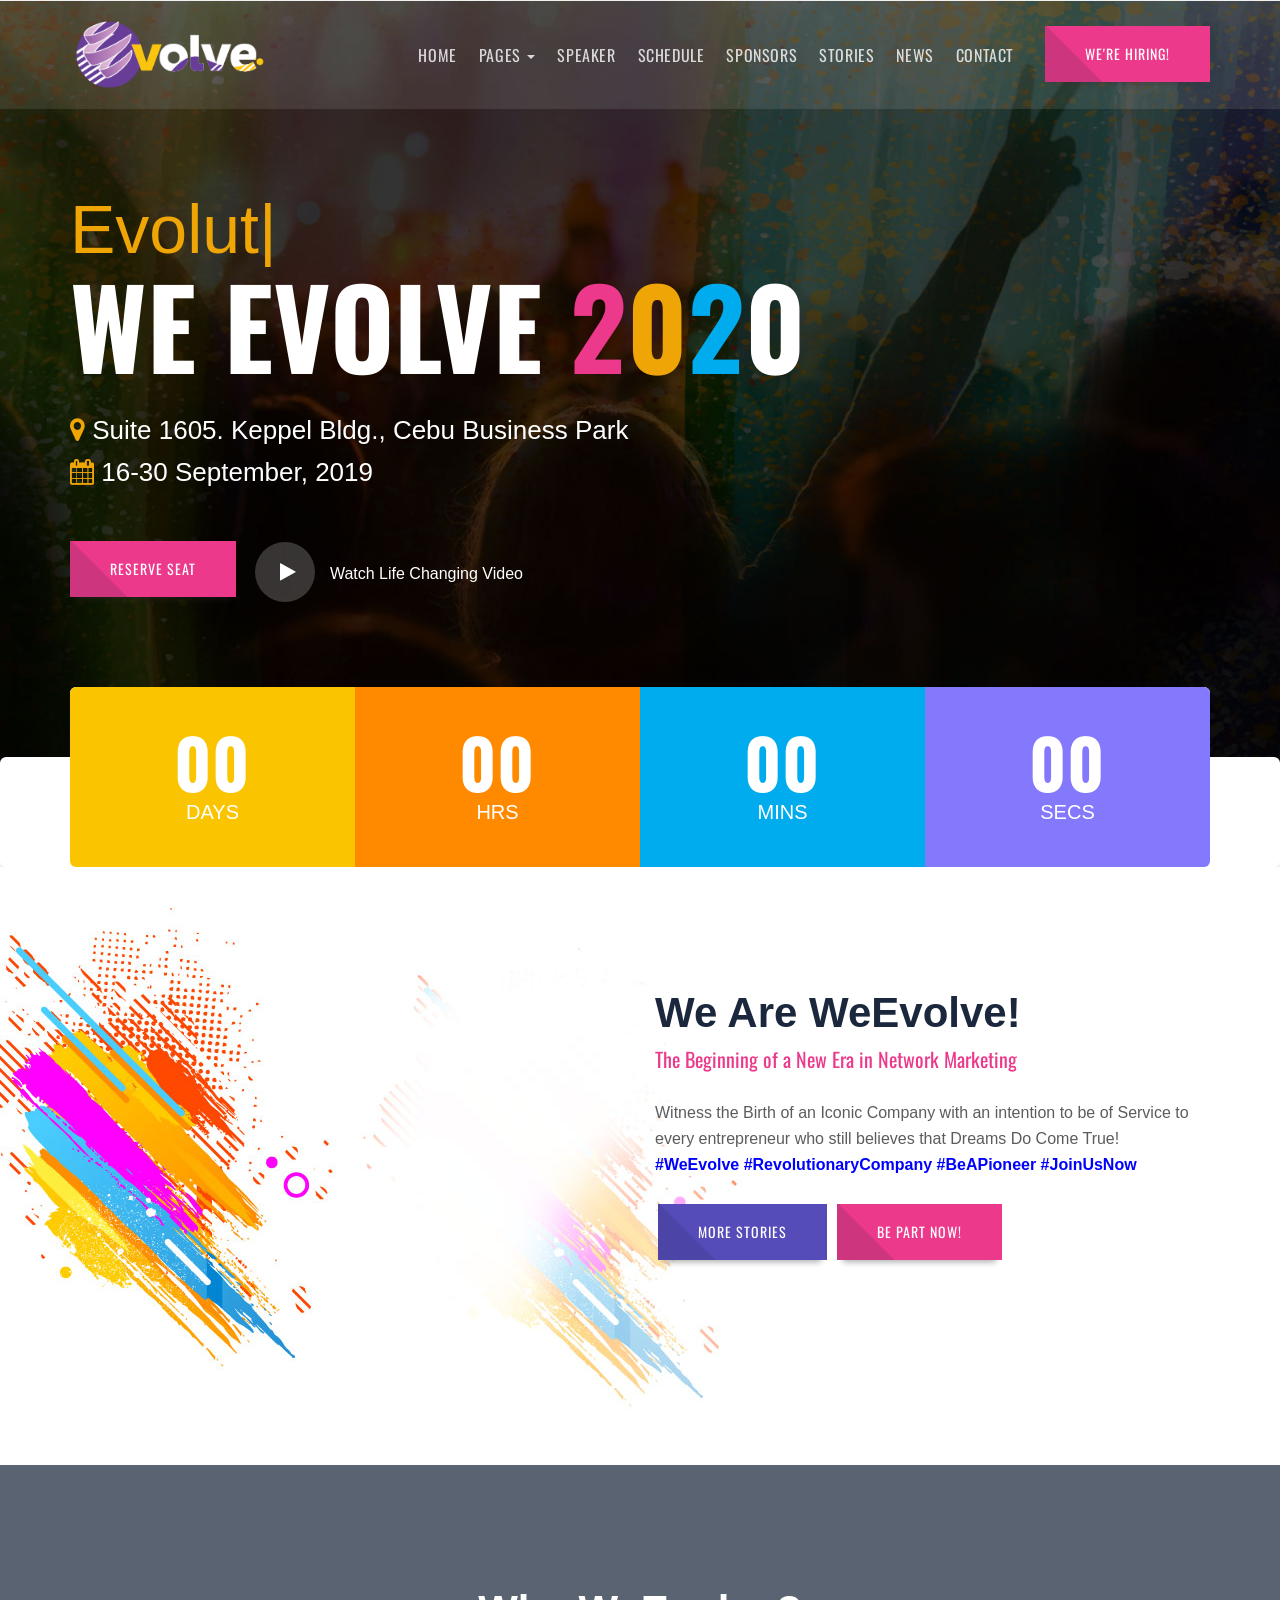
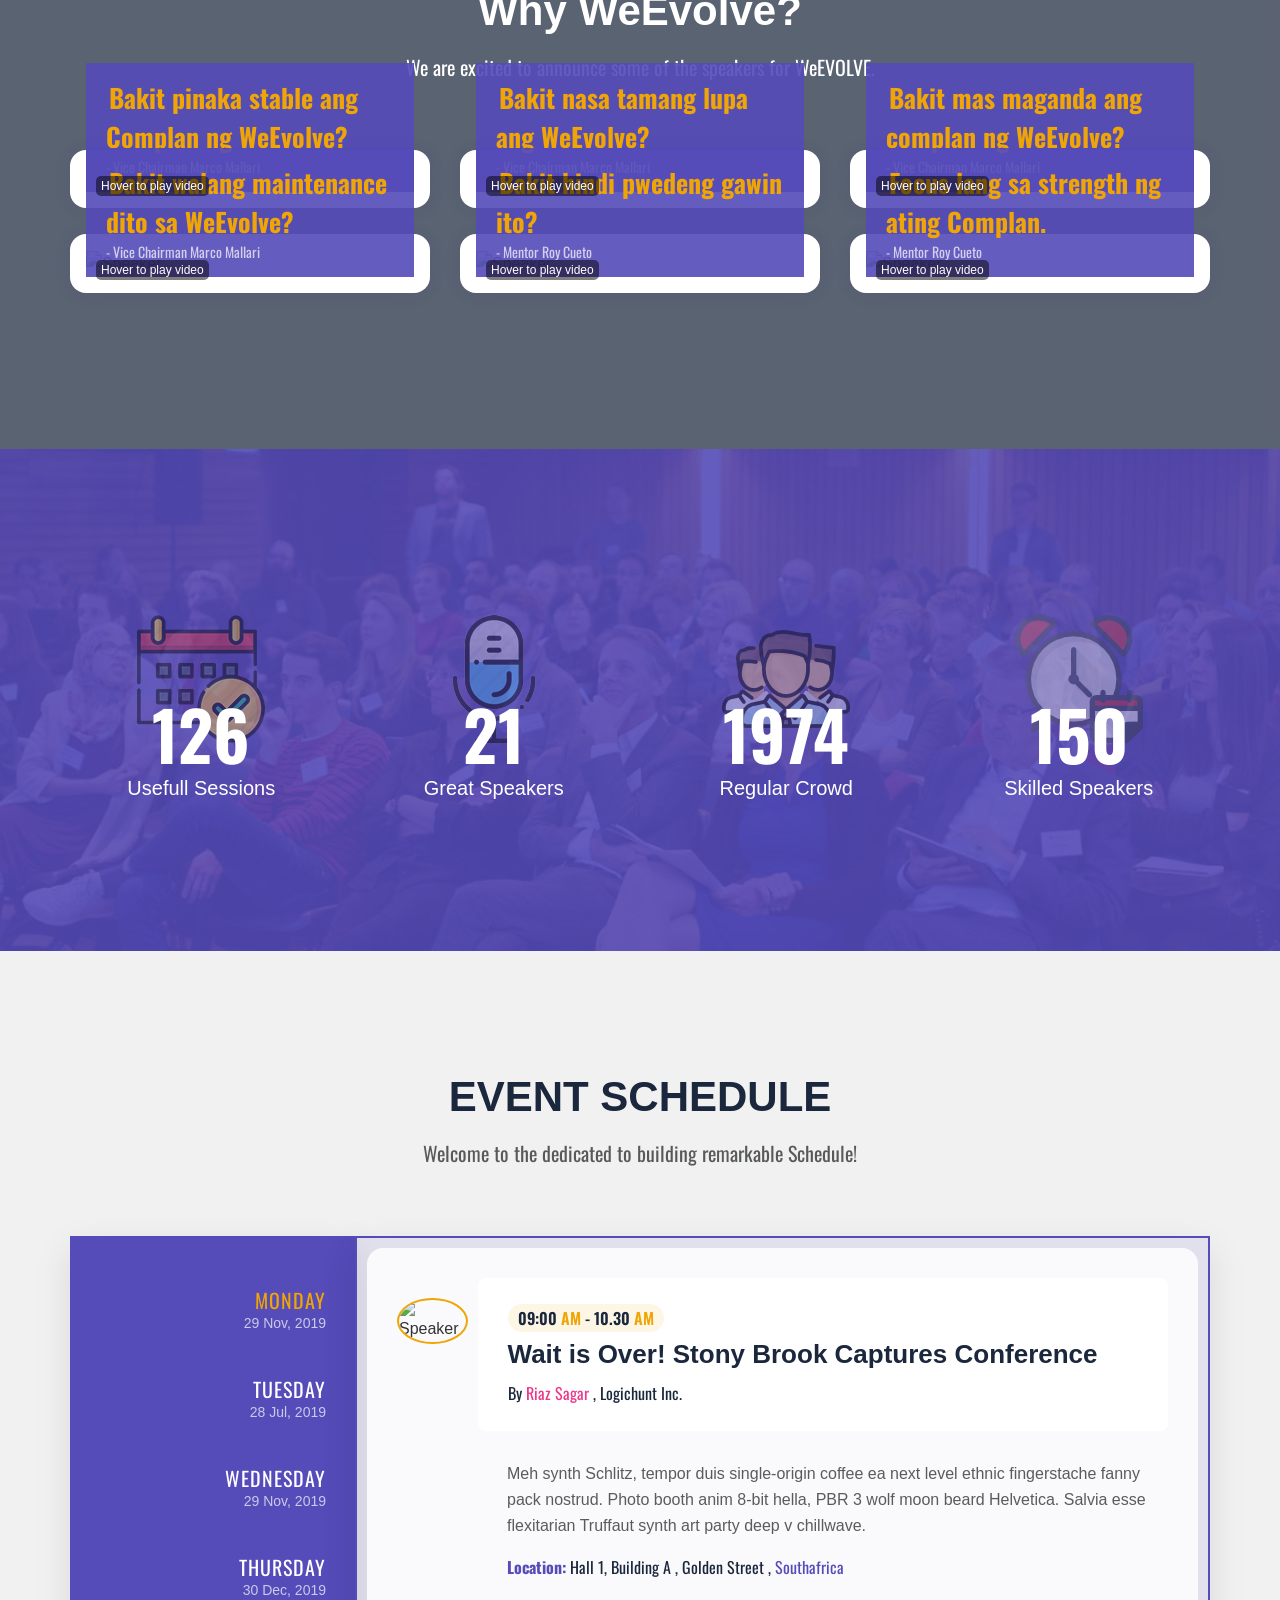
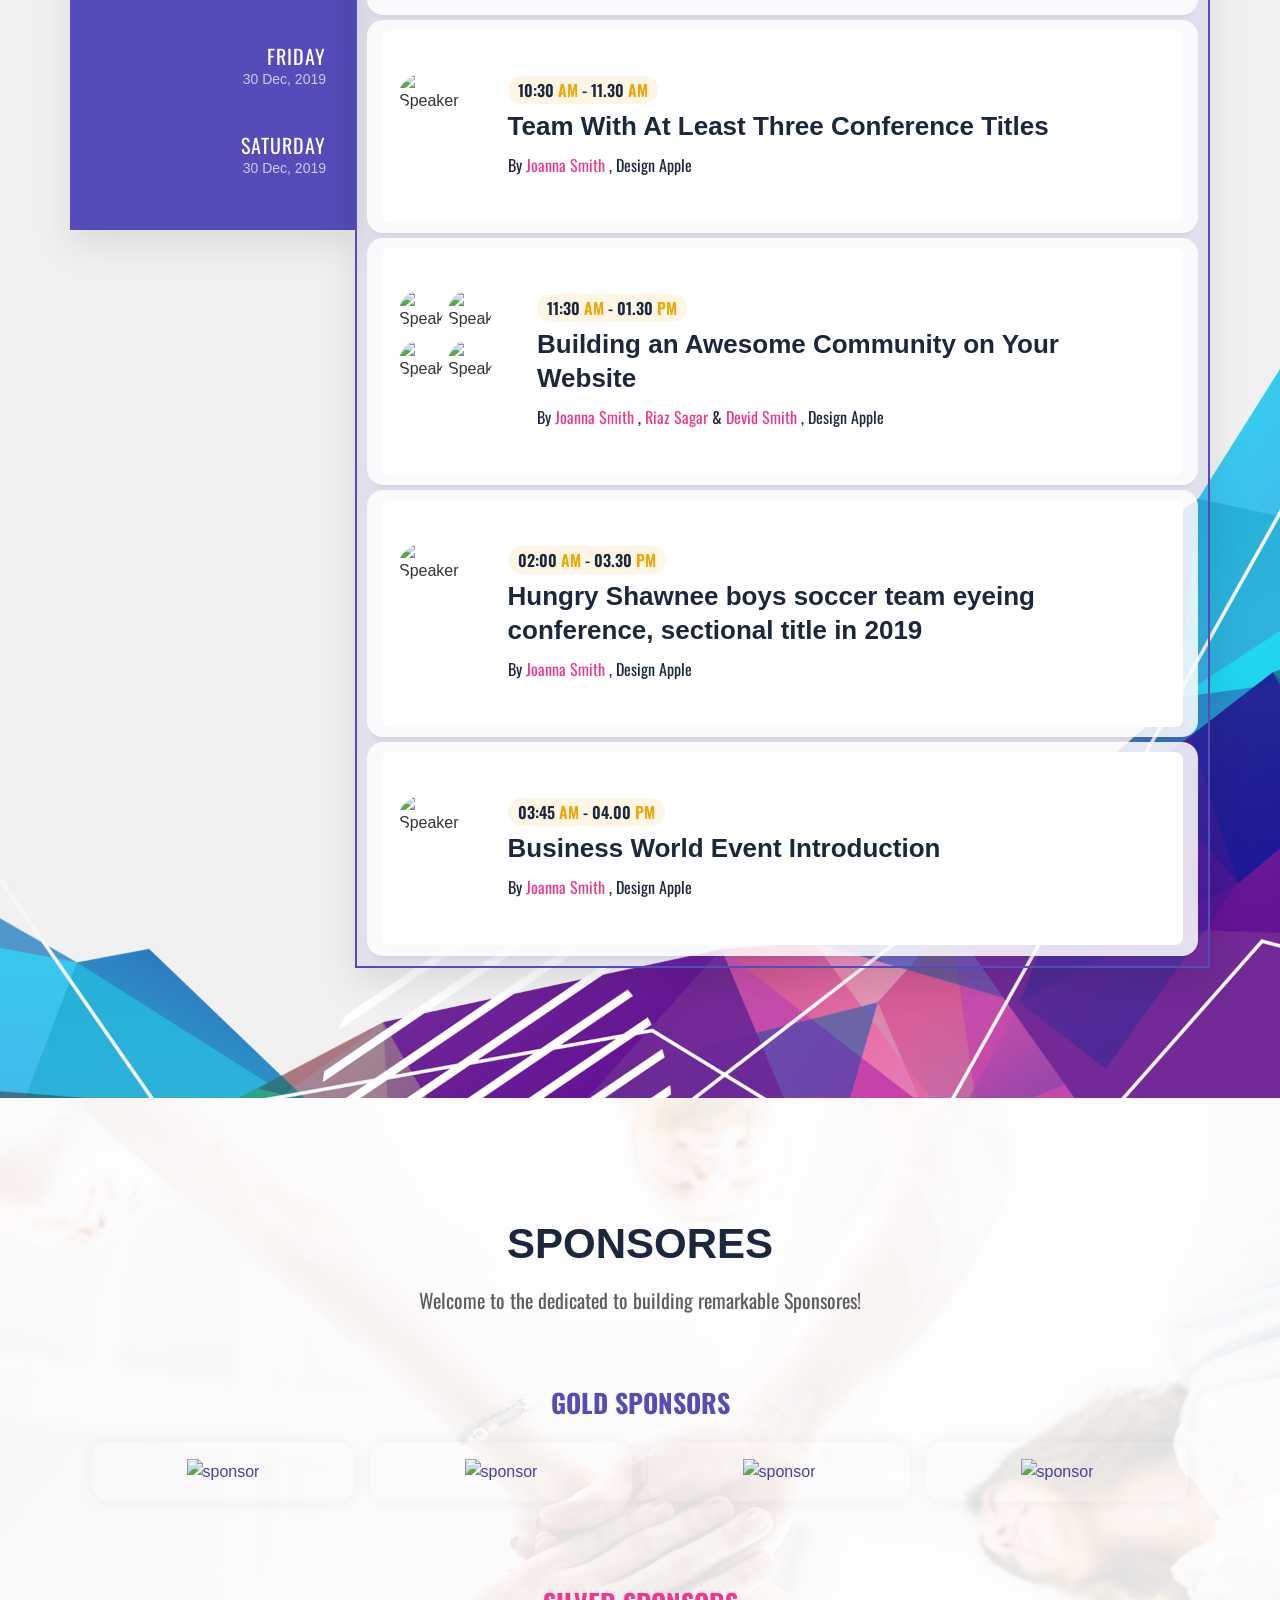
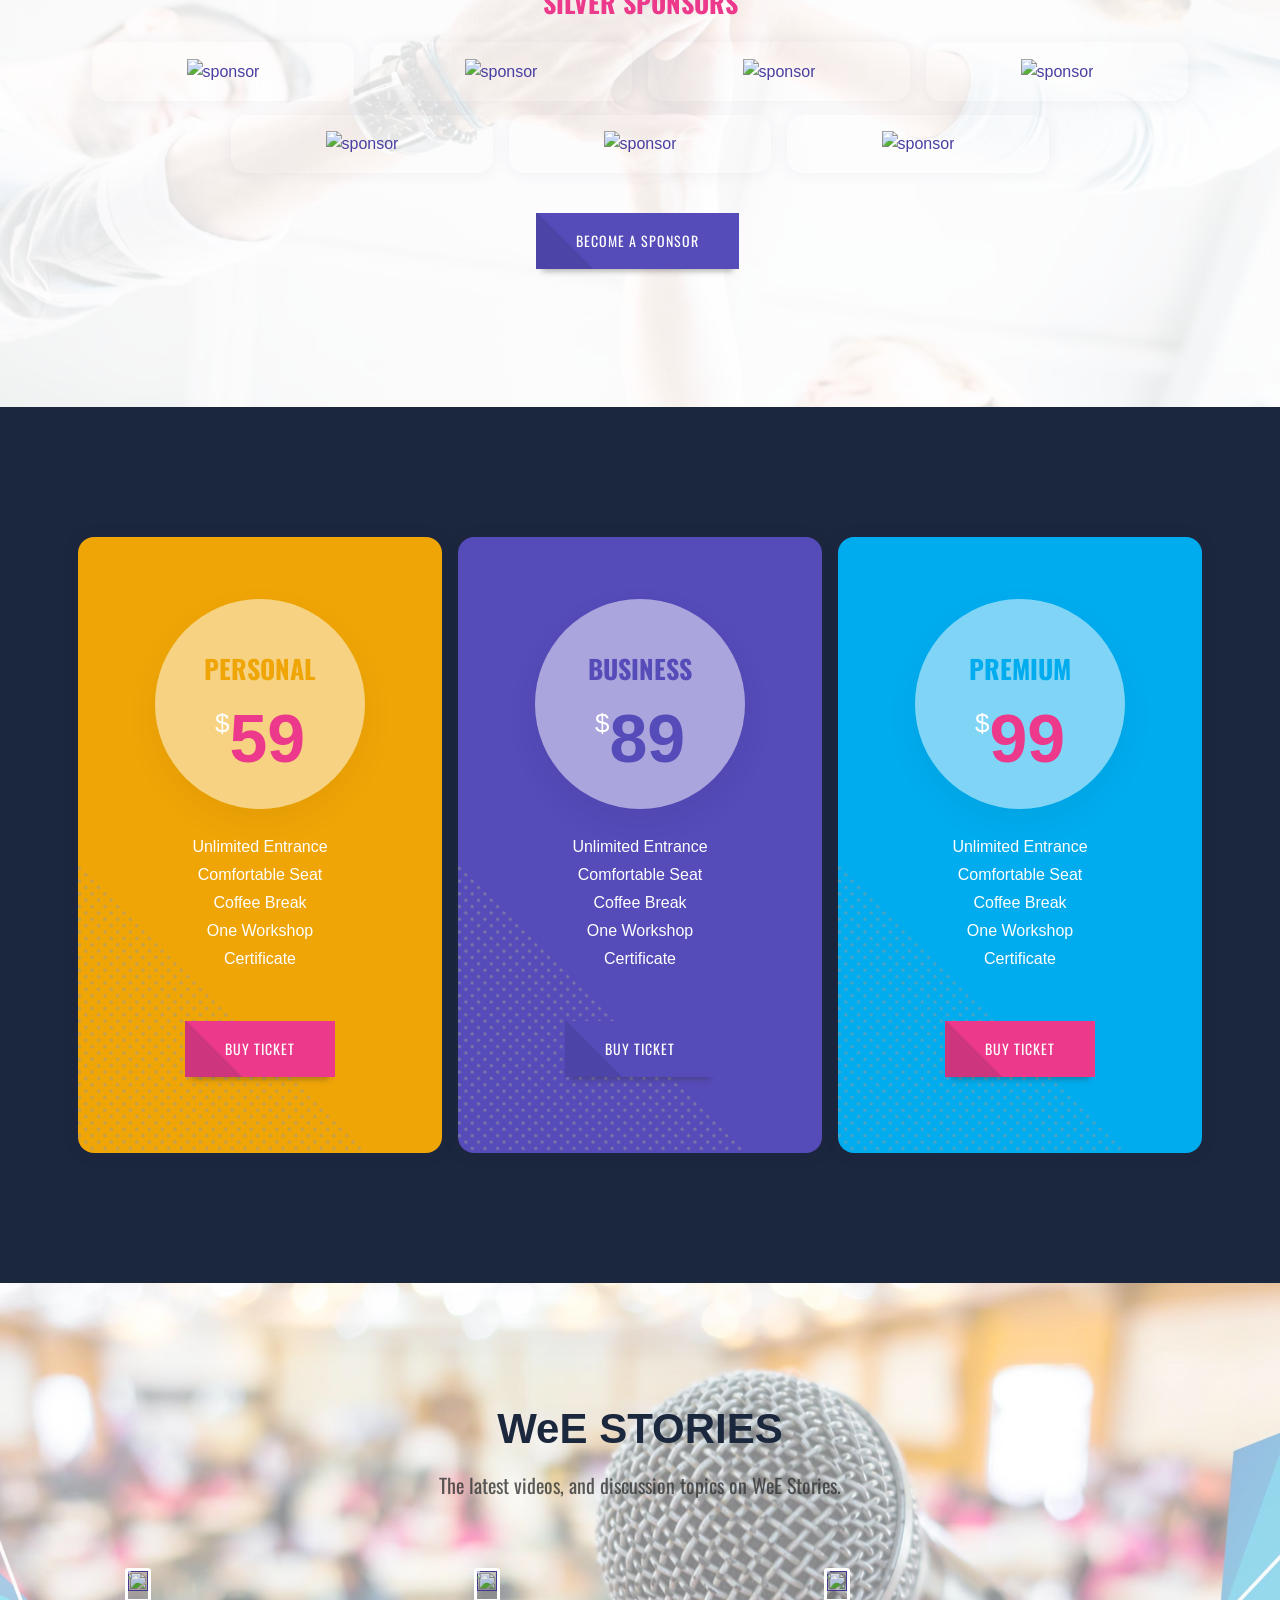
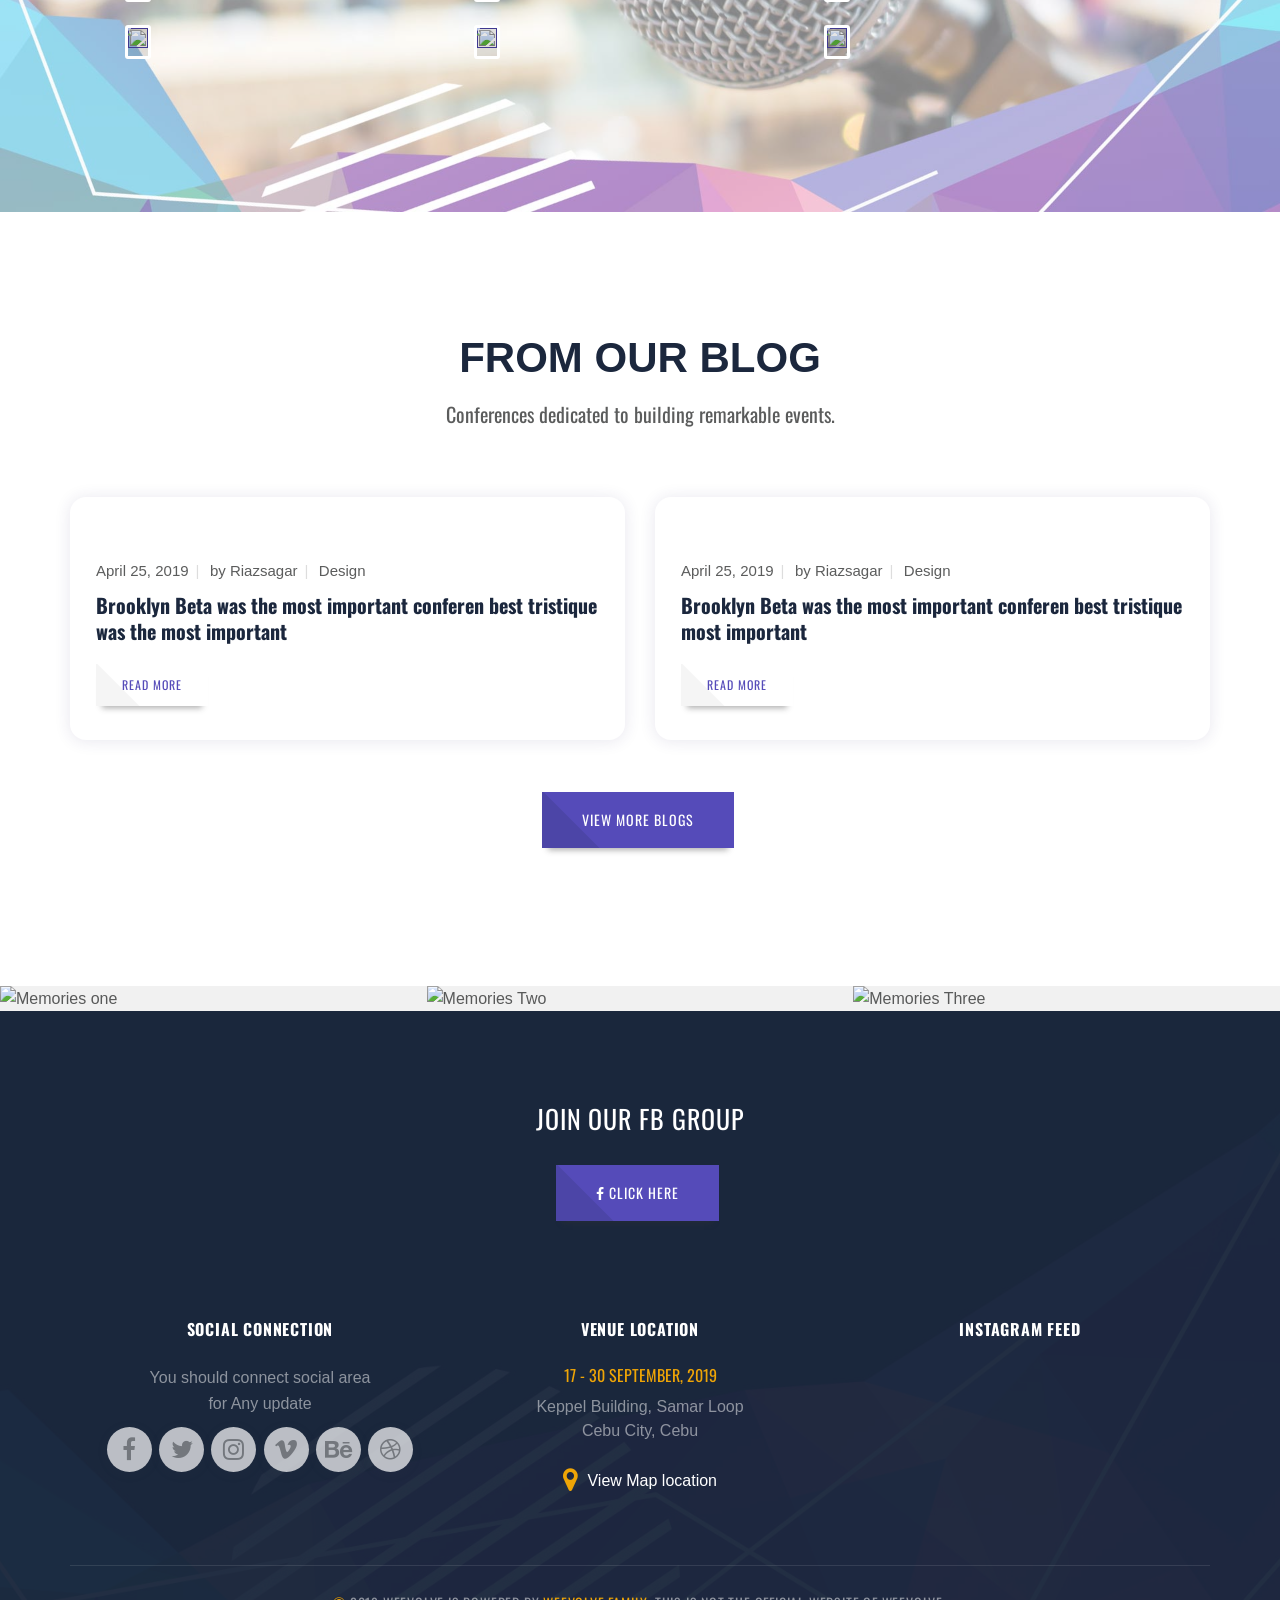
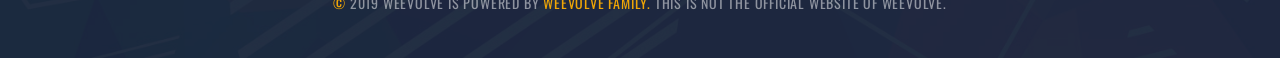
==== commit b89102e6: "Update index.html" ====
--- a/index.html
+++ b/index.html
@@ -7,9 +7,9 @@
     <!-- The above 3 meta tags *must* come first in the head -->
 
     <!-- SITE TITLE -->
-    <title>WeEvolve | Career</title>
+    <title>WeEvolve Career</title>
     <meta name="description" content="The Beginning of a New Era in Network Marketing"/>
-    <meta name="keywords" content="weevolve, weevolve marketing corp, weevolve philippines, weevolve business, weevolve marketing corporation, weevolve marketing plan, weevolve website, weevolve cebu"/>
+    <meta name="keywords" content="weevolve career, weevolve club, weevolve, weevolve marketing corp, weevolve philippines, weevolve business, weevolve marketing corporation, weevolve marketing plan, weevolve website, weevolve cebu"/>
     <meta name="author" content="WeEvolve Partner"/>
 
     <!-- twitter card starts from here, if you don't need remove this section -->
@@ -885,7 +885,7 @@
                                         <div class="panel panel-default lgx-panel">
                                             <div class="panel-heading" role="tab" id="headingOne5">
                                                 <div class="panel-title">
-                                                    <a class="collapsed" role="button" data-toggle="collapse" data-parent="#accordion5" href="#collapseOne4" aria-expanded="true" aria-controls="collapseOne5">
+                                                    <a class="collapsed" role="button" data-toggle="collapse" data-parent="#accordion5" href="#collapseOne5" aria-expanded="true" aria-controls="collapseOne5">
                                                         <div class="lgx-single-schedule">
                                                             <div class="author">
                                                                 <img src="https://placehold.it/800x800" alt="Speaker"/>
@@ -963,7 +963,7 @@
                                     </div>
                                 </div>
 
-                                
+
                                 <div id="menu5" class="tab-pane fade">
 
                                     <div class="panel-group" id="accordion4" role="tablist" aria-multiselectable="true">
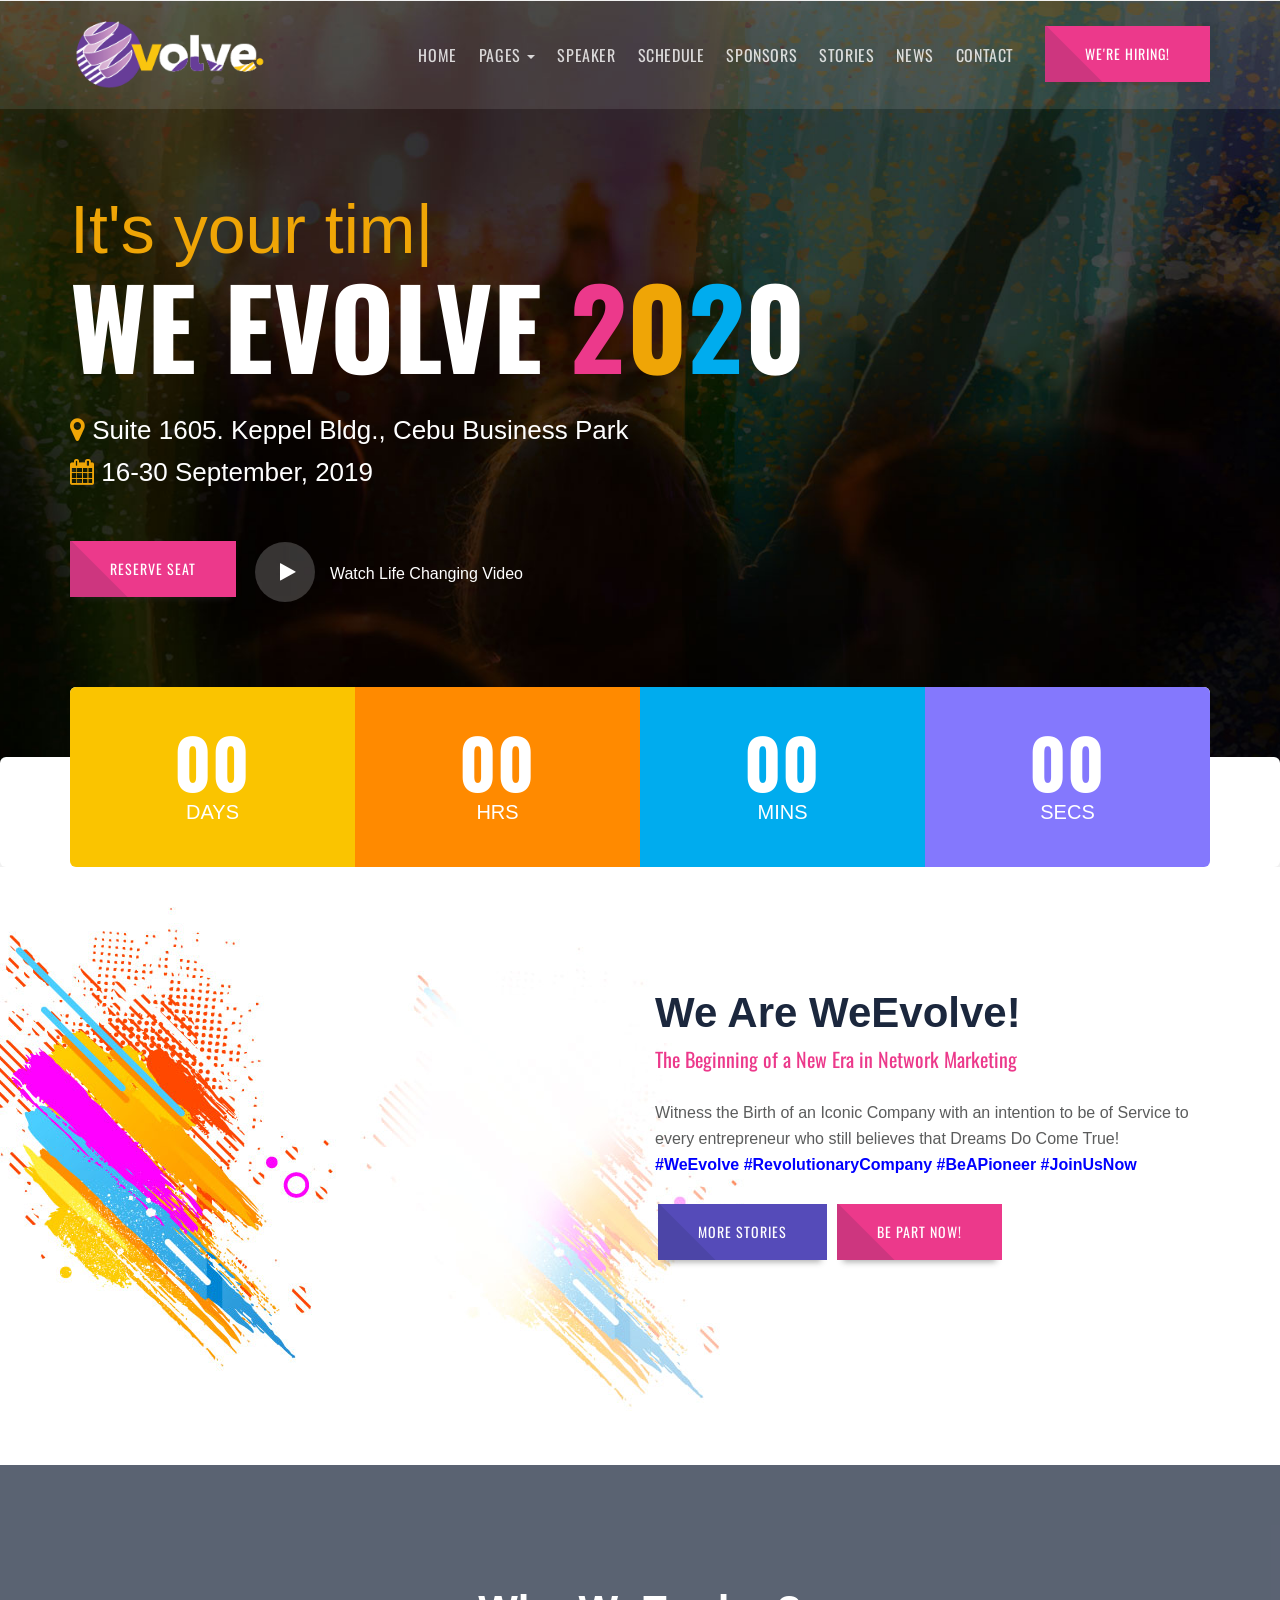
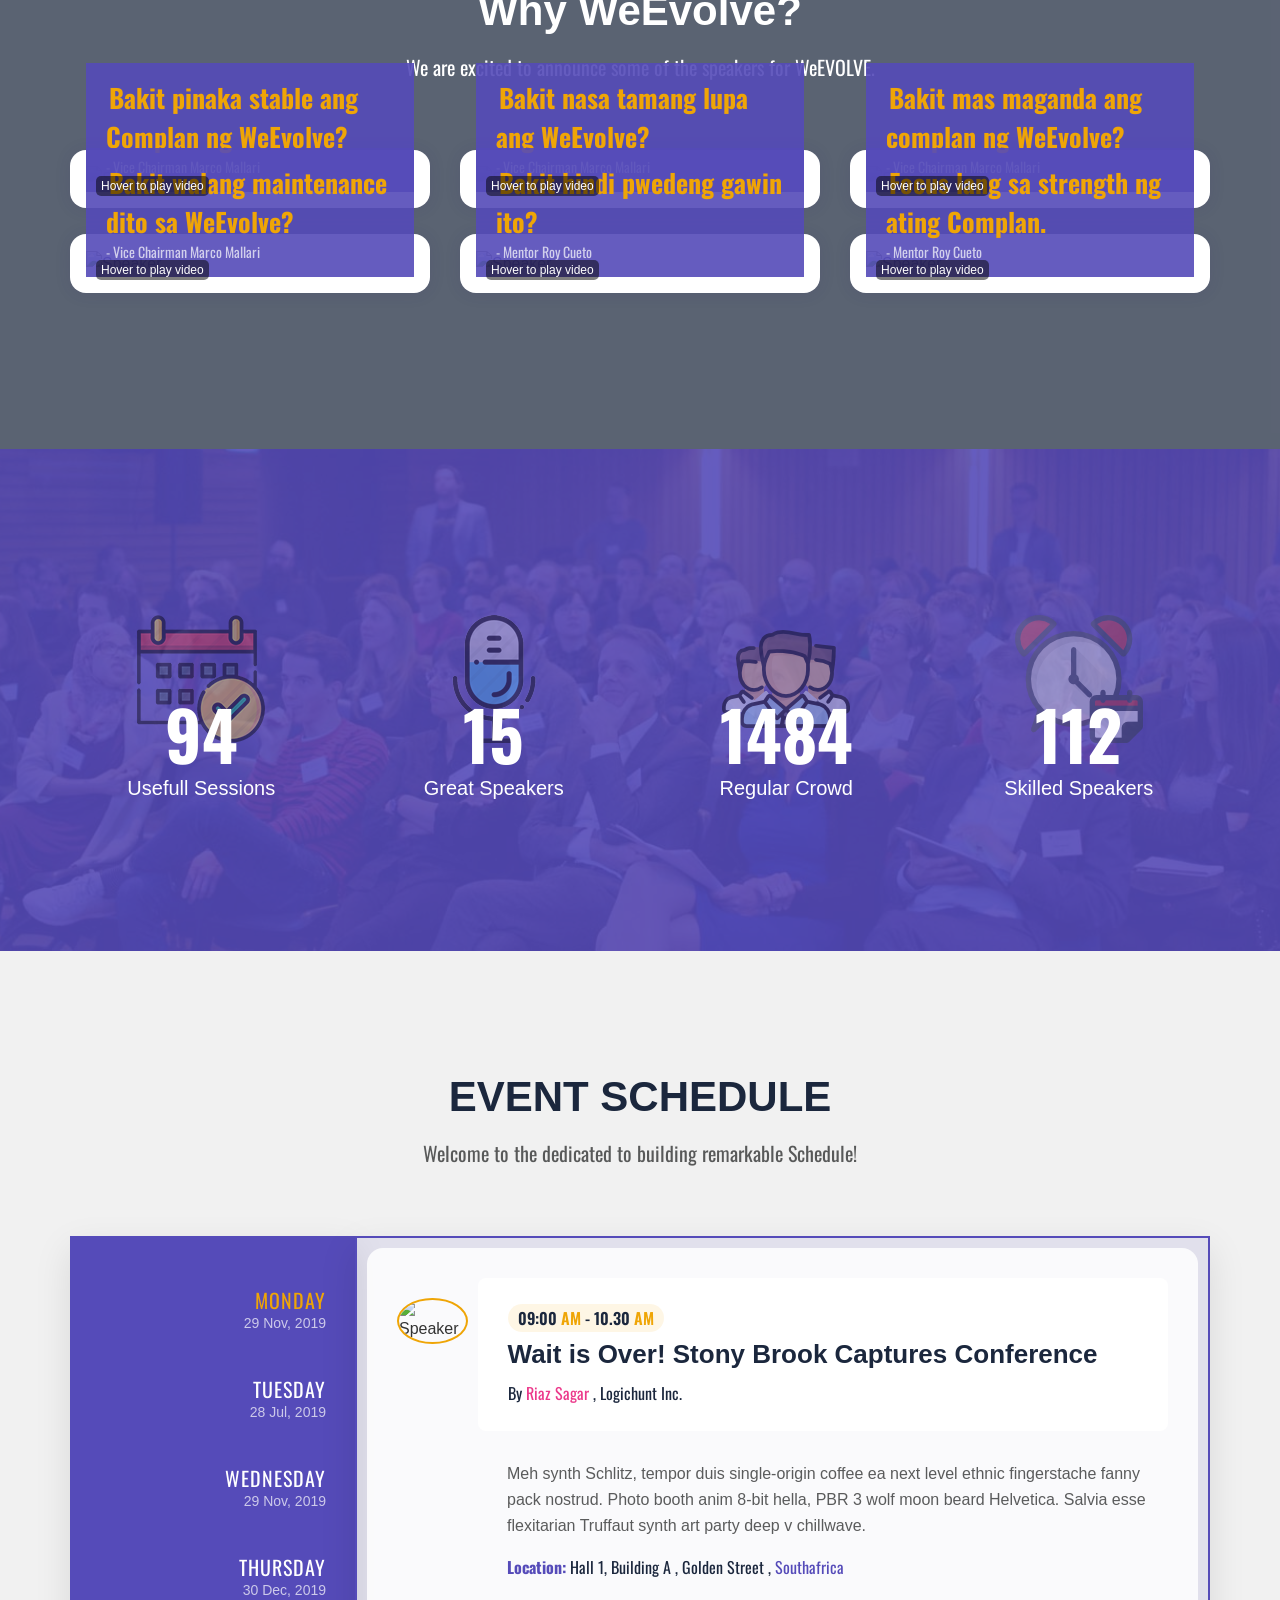
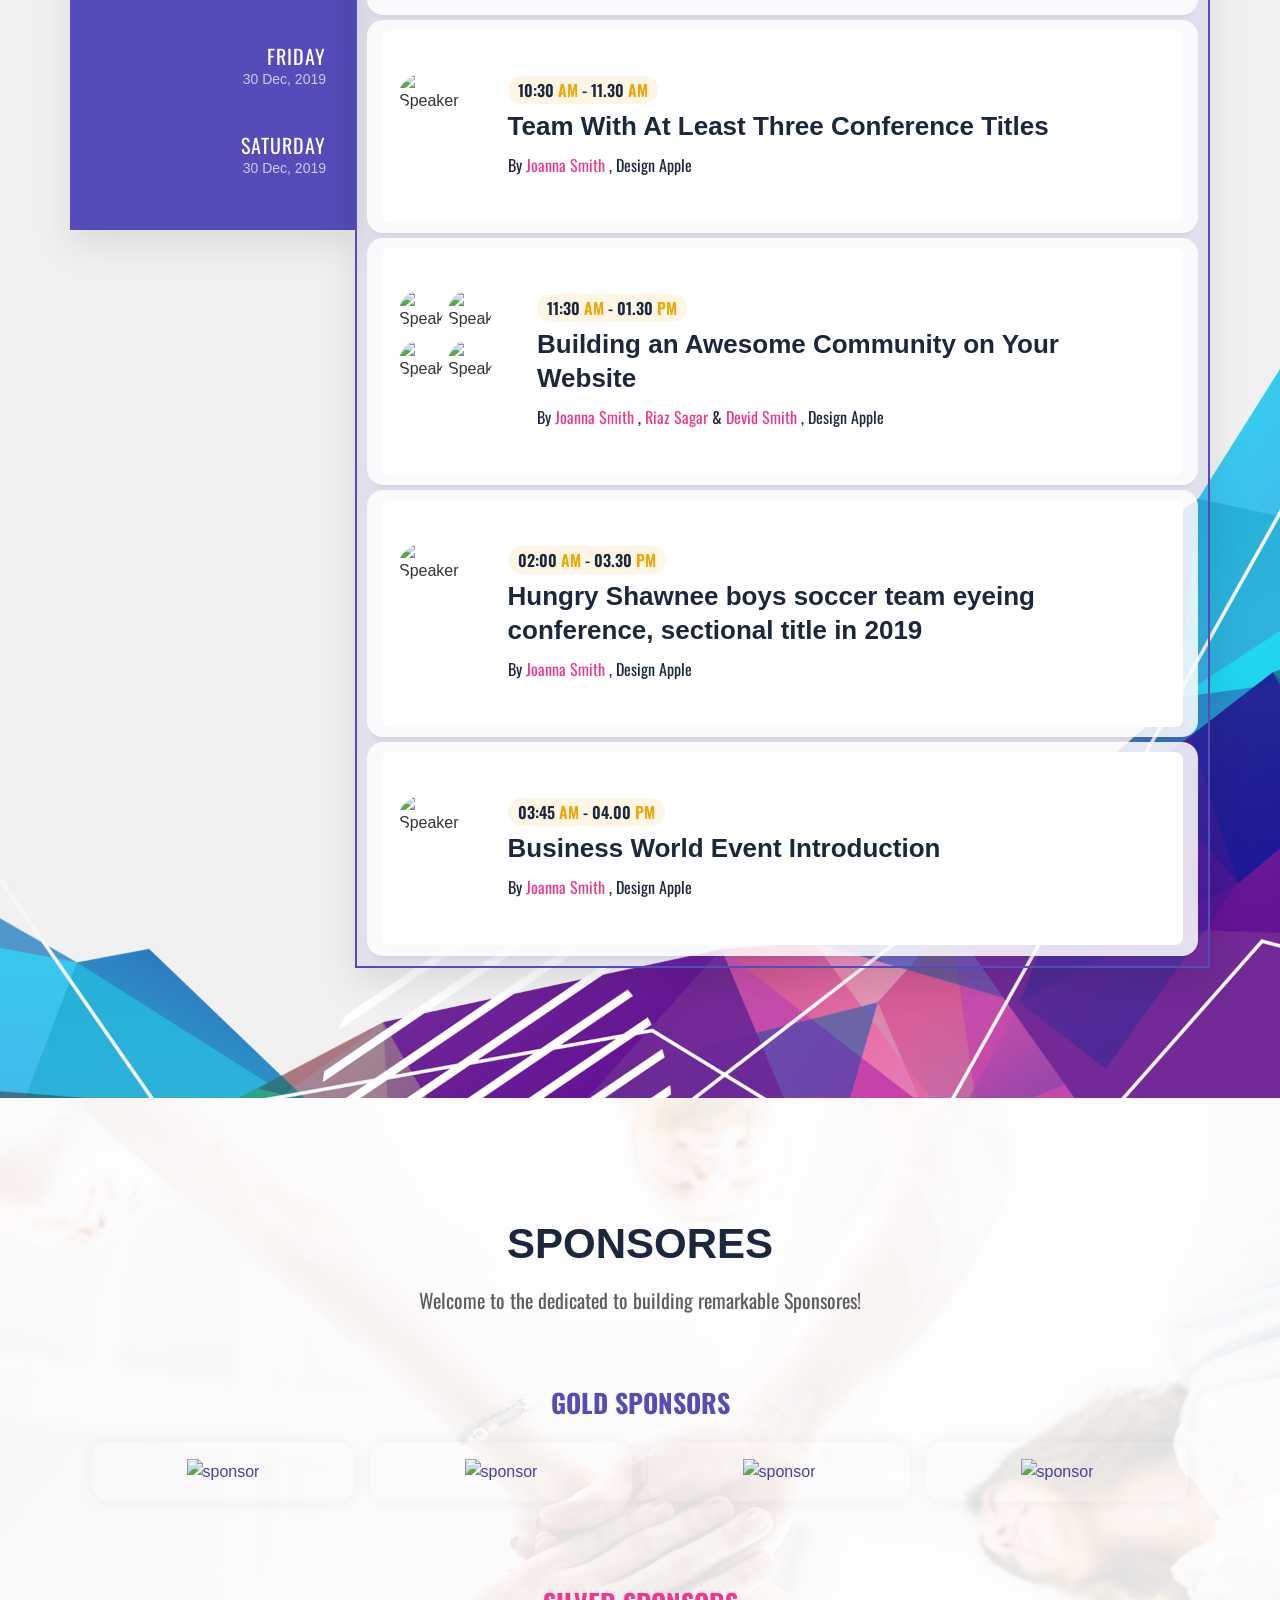
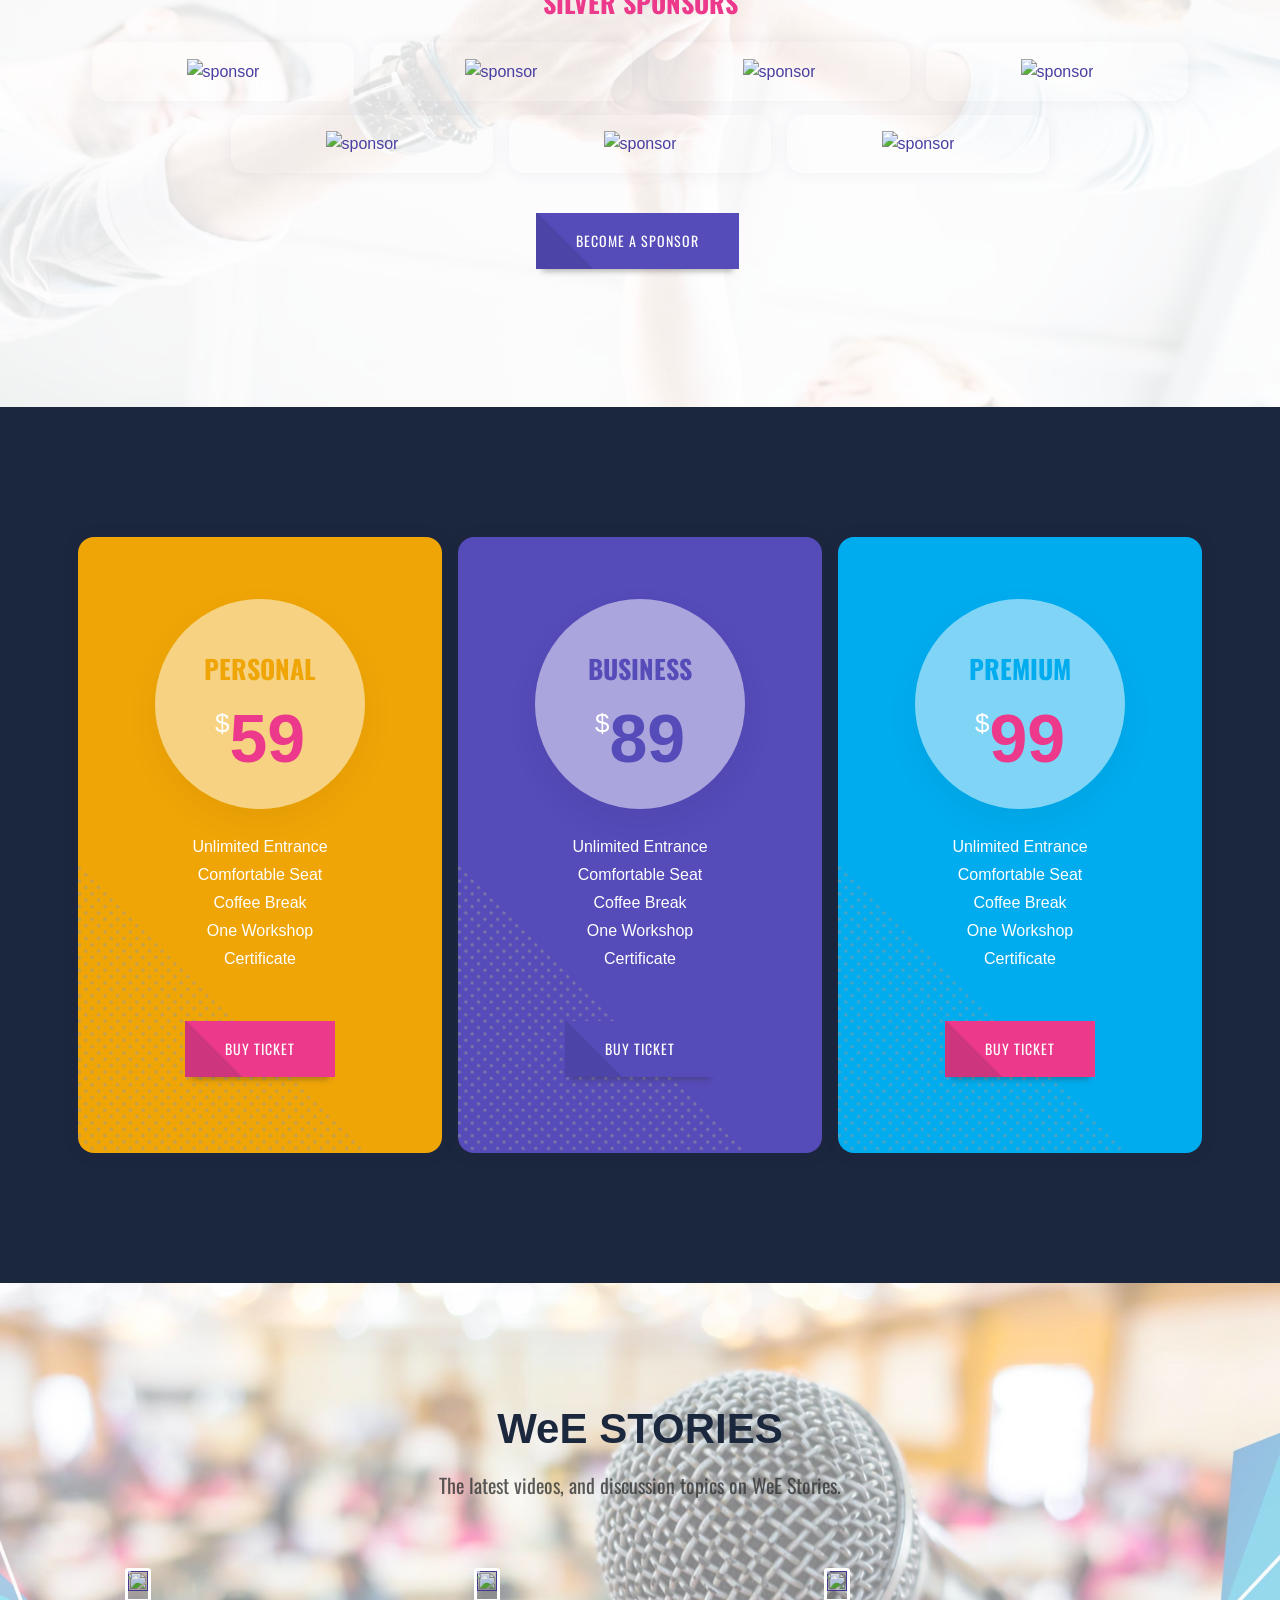
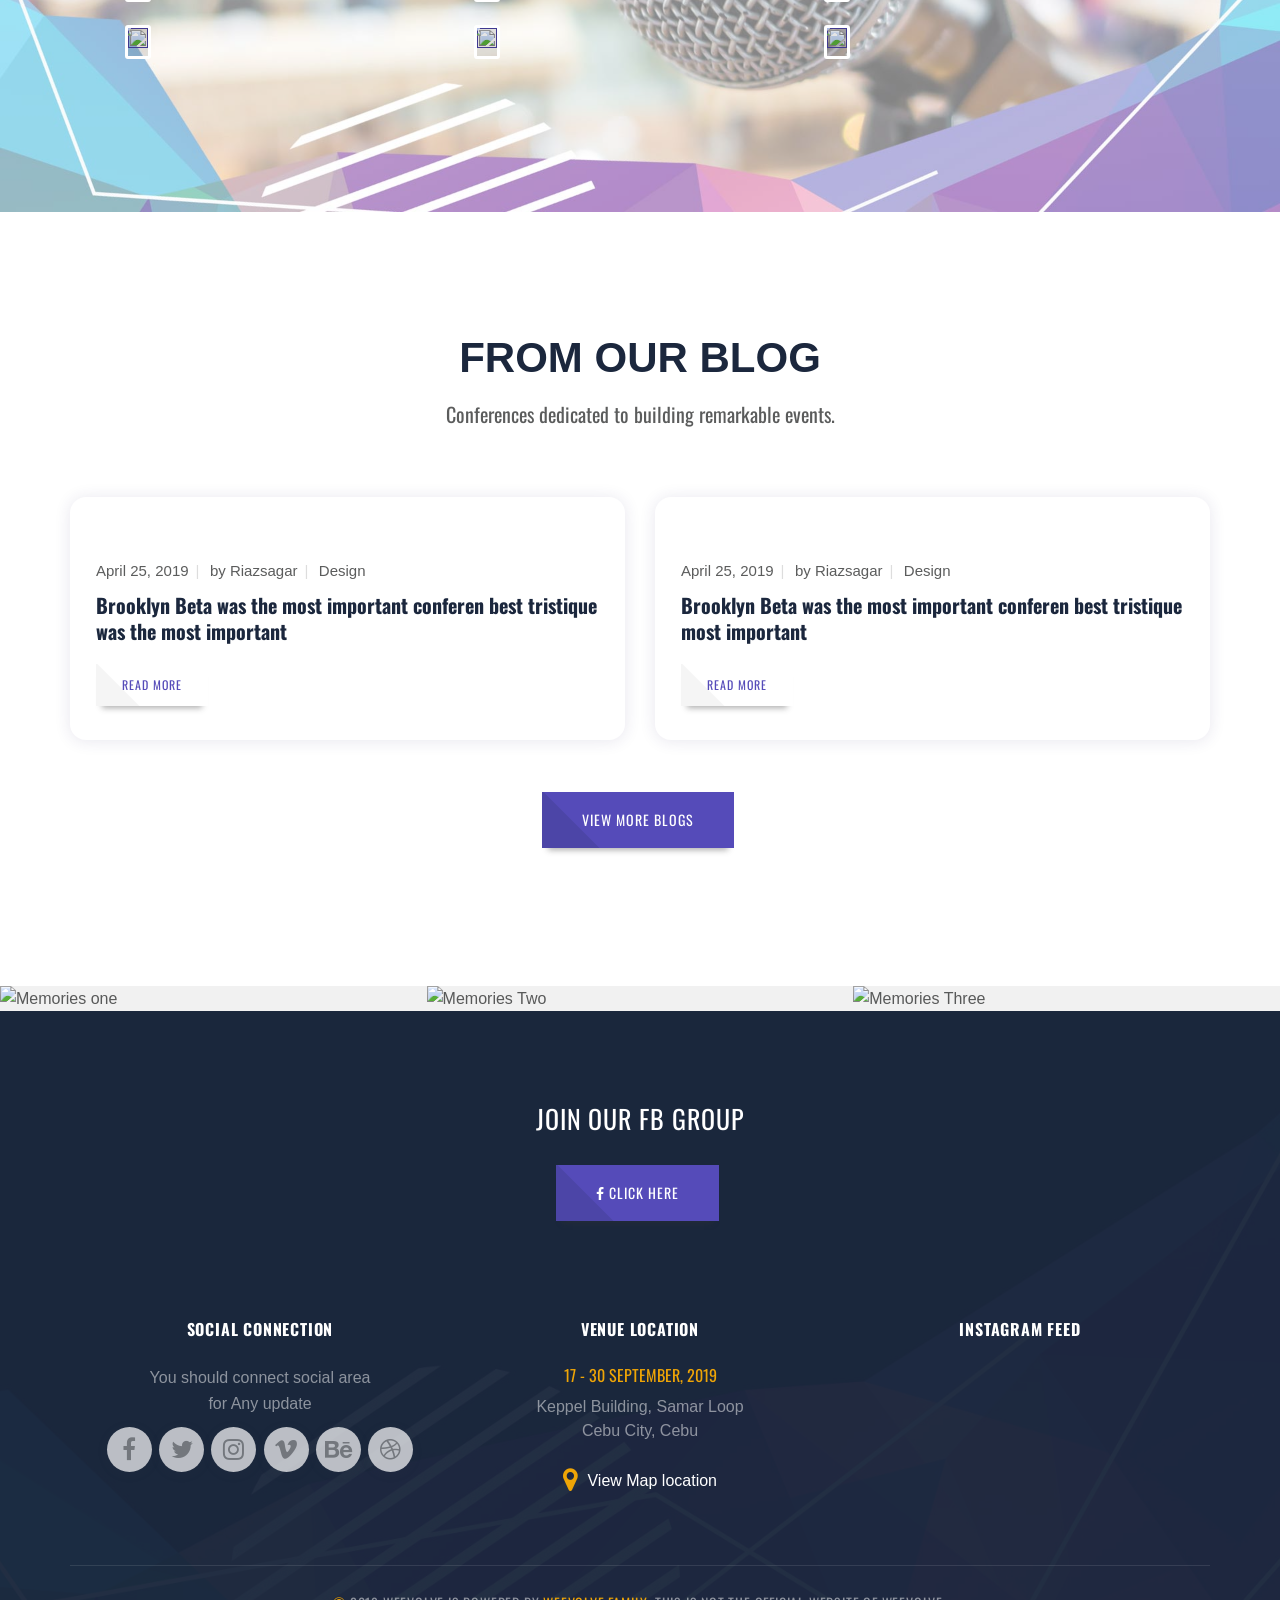
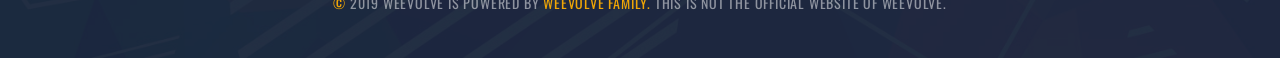
==== commit 817678cc: "Update index.html" ====
--- a/index.html
+++ b/index.html
@@ -9,7 +9,7 @@
     <!-- SITE TITLE -->
     <title>WeEvolve Career</title>
     <meta name="description" content="The Beginning of a New Era in Network Marketing"/>
-    <meta name="keywords" content="weevolve career, weevolve club, weevolve, weevolve marketing corp, weevolve philippines, weevolve business, weevolve marketing corporation, weevolve marketing plan, weevolve website, weevolve cebu"/>
+    <meta name="keywords" content="career.weevolve.club, weevolve career, weevolve club, weevolve, weevolve marketing corp, weevolve philippines, weevolve business, weevolve marketing corporation, weevolve marketing plan, weevolve website, weevolve cebu"/>
     <meta name="author" content="WeEvolve Partner"/>
 
     <!-- twitter card starts from here, if you don't need remove this section -->
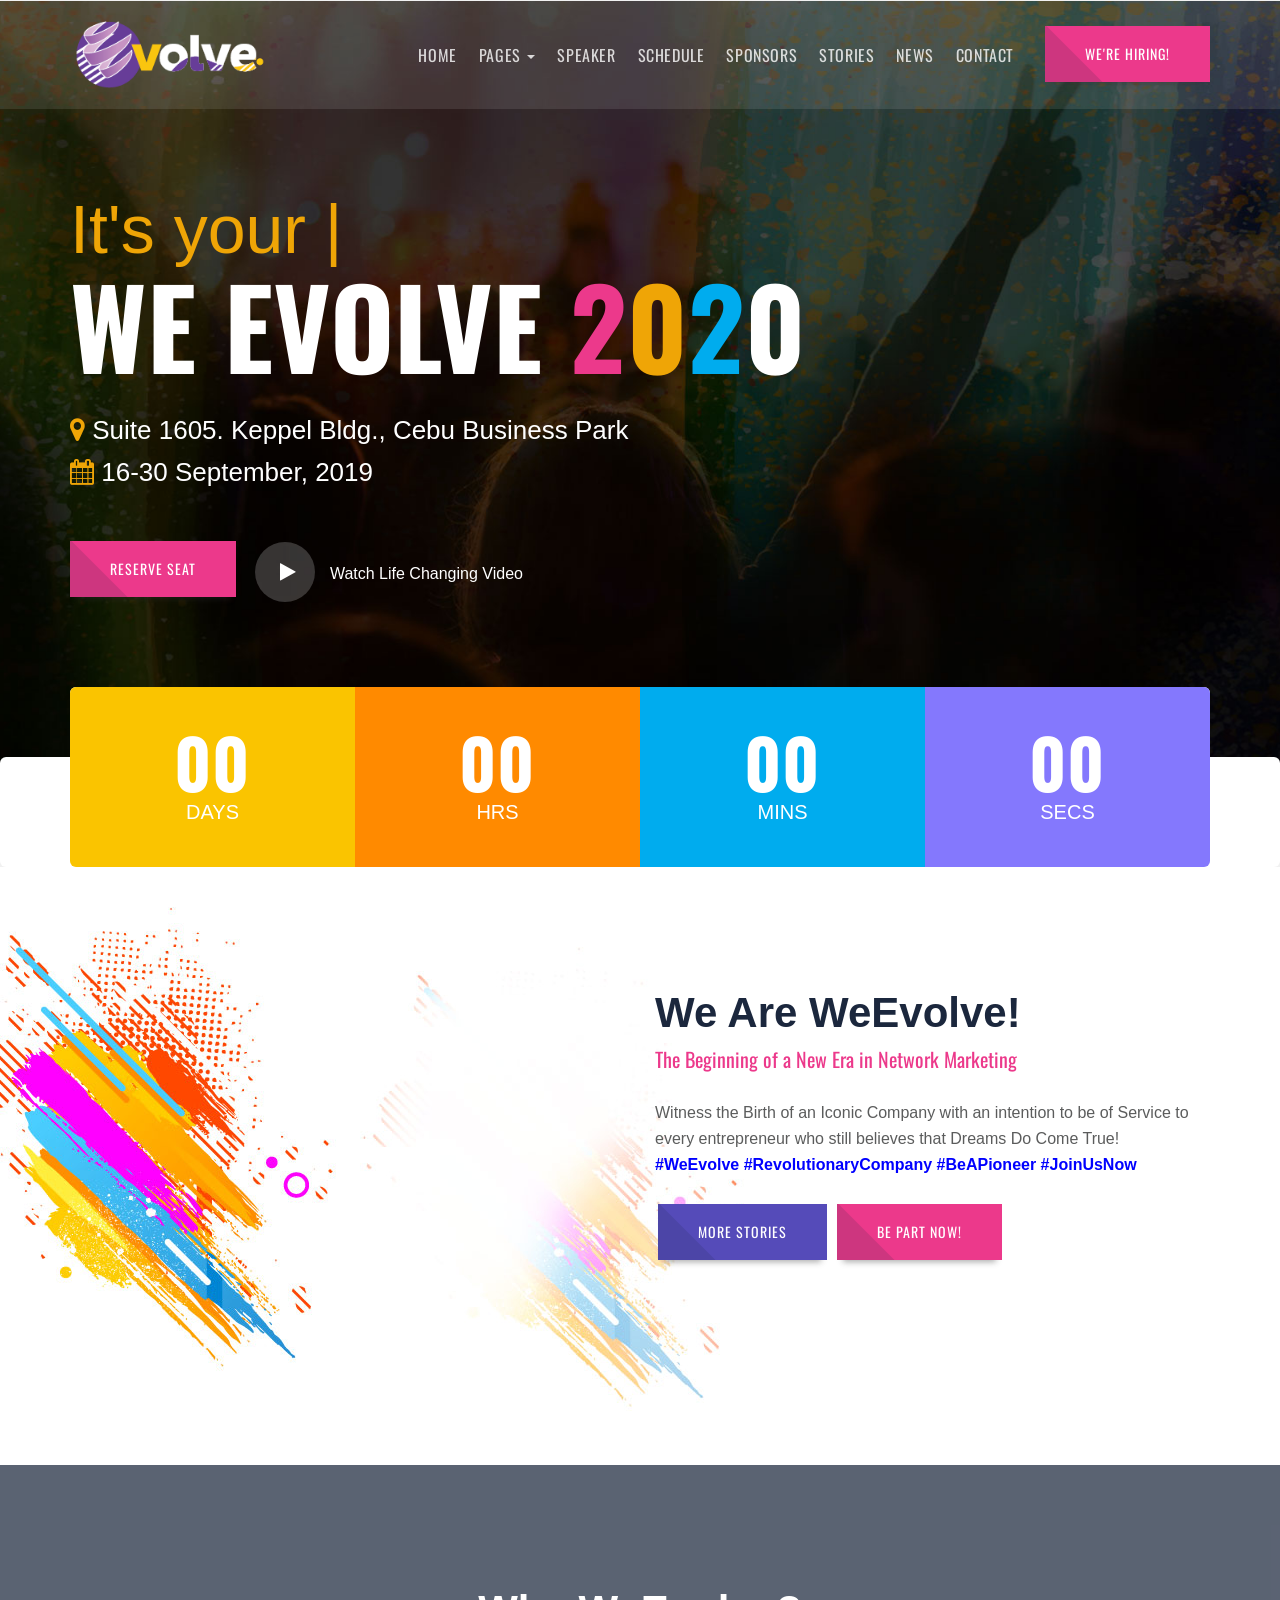
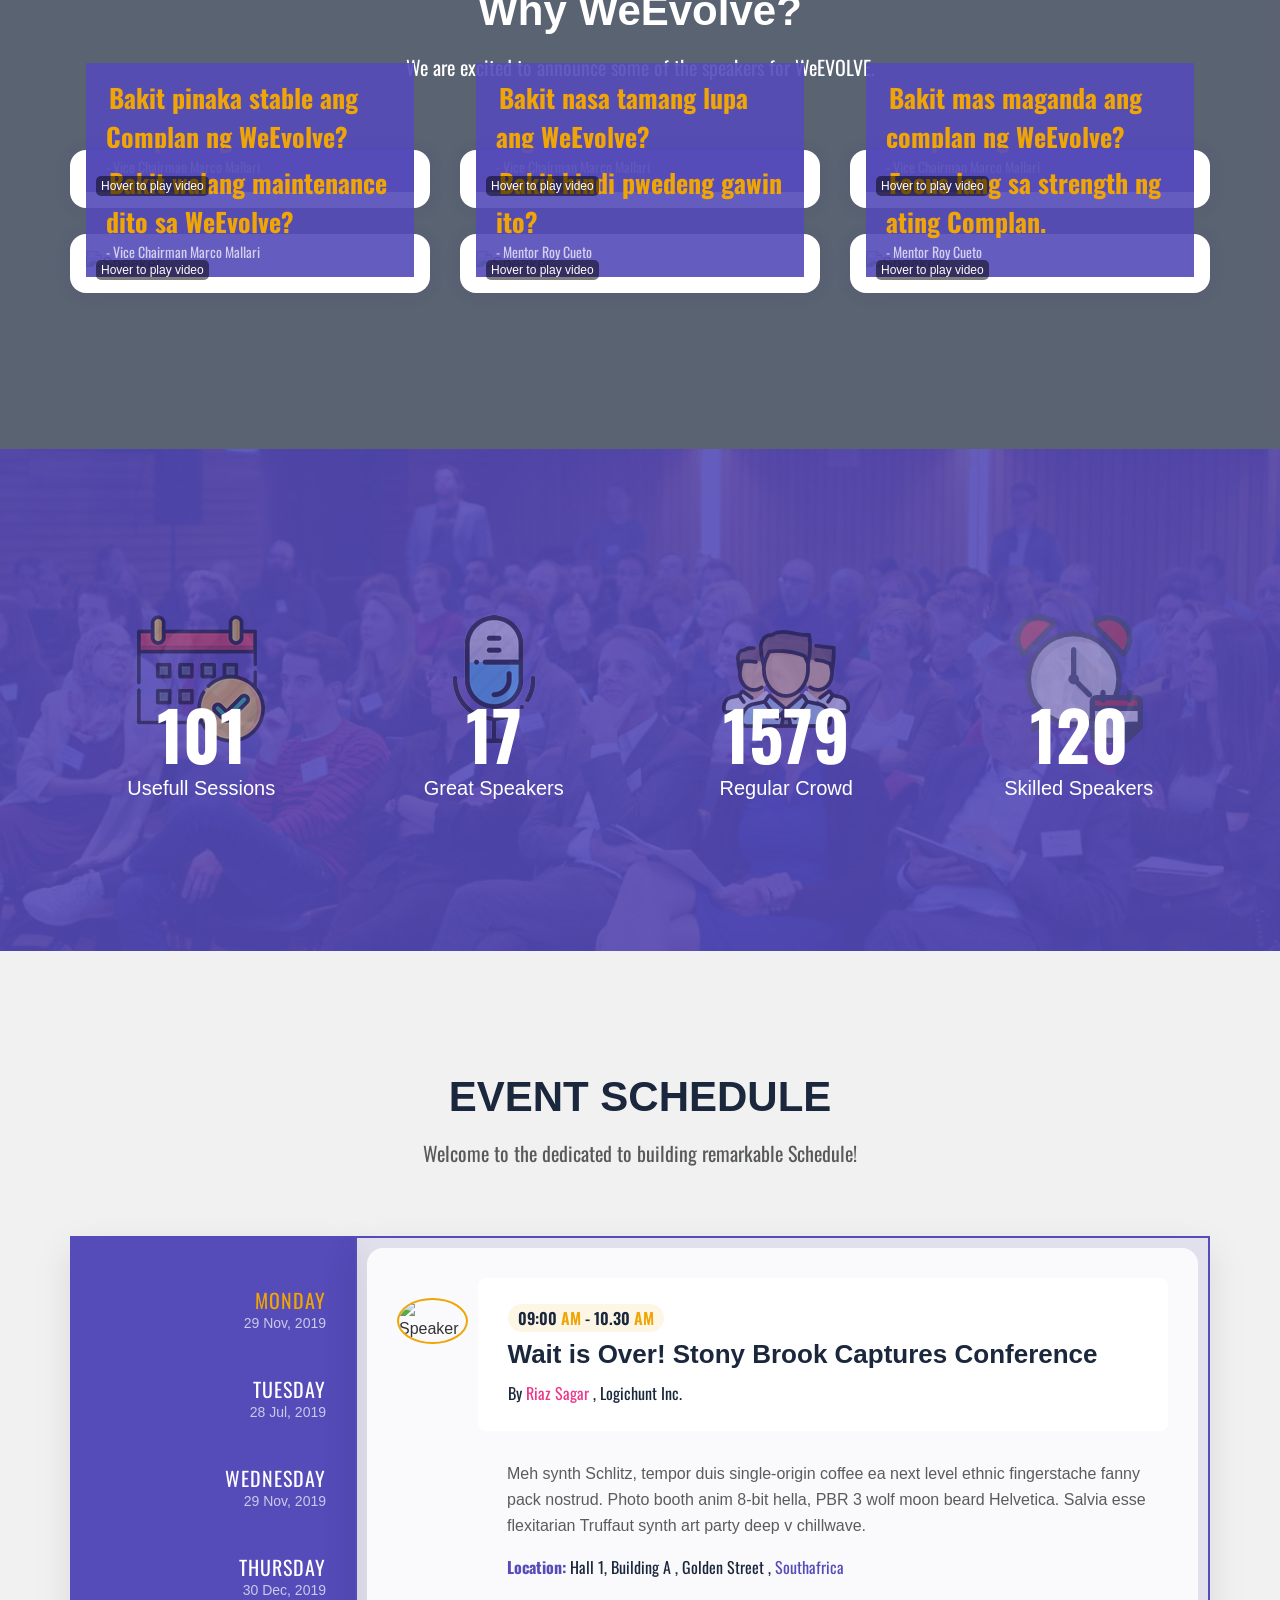
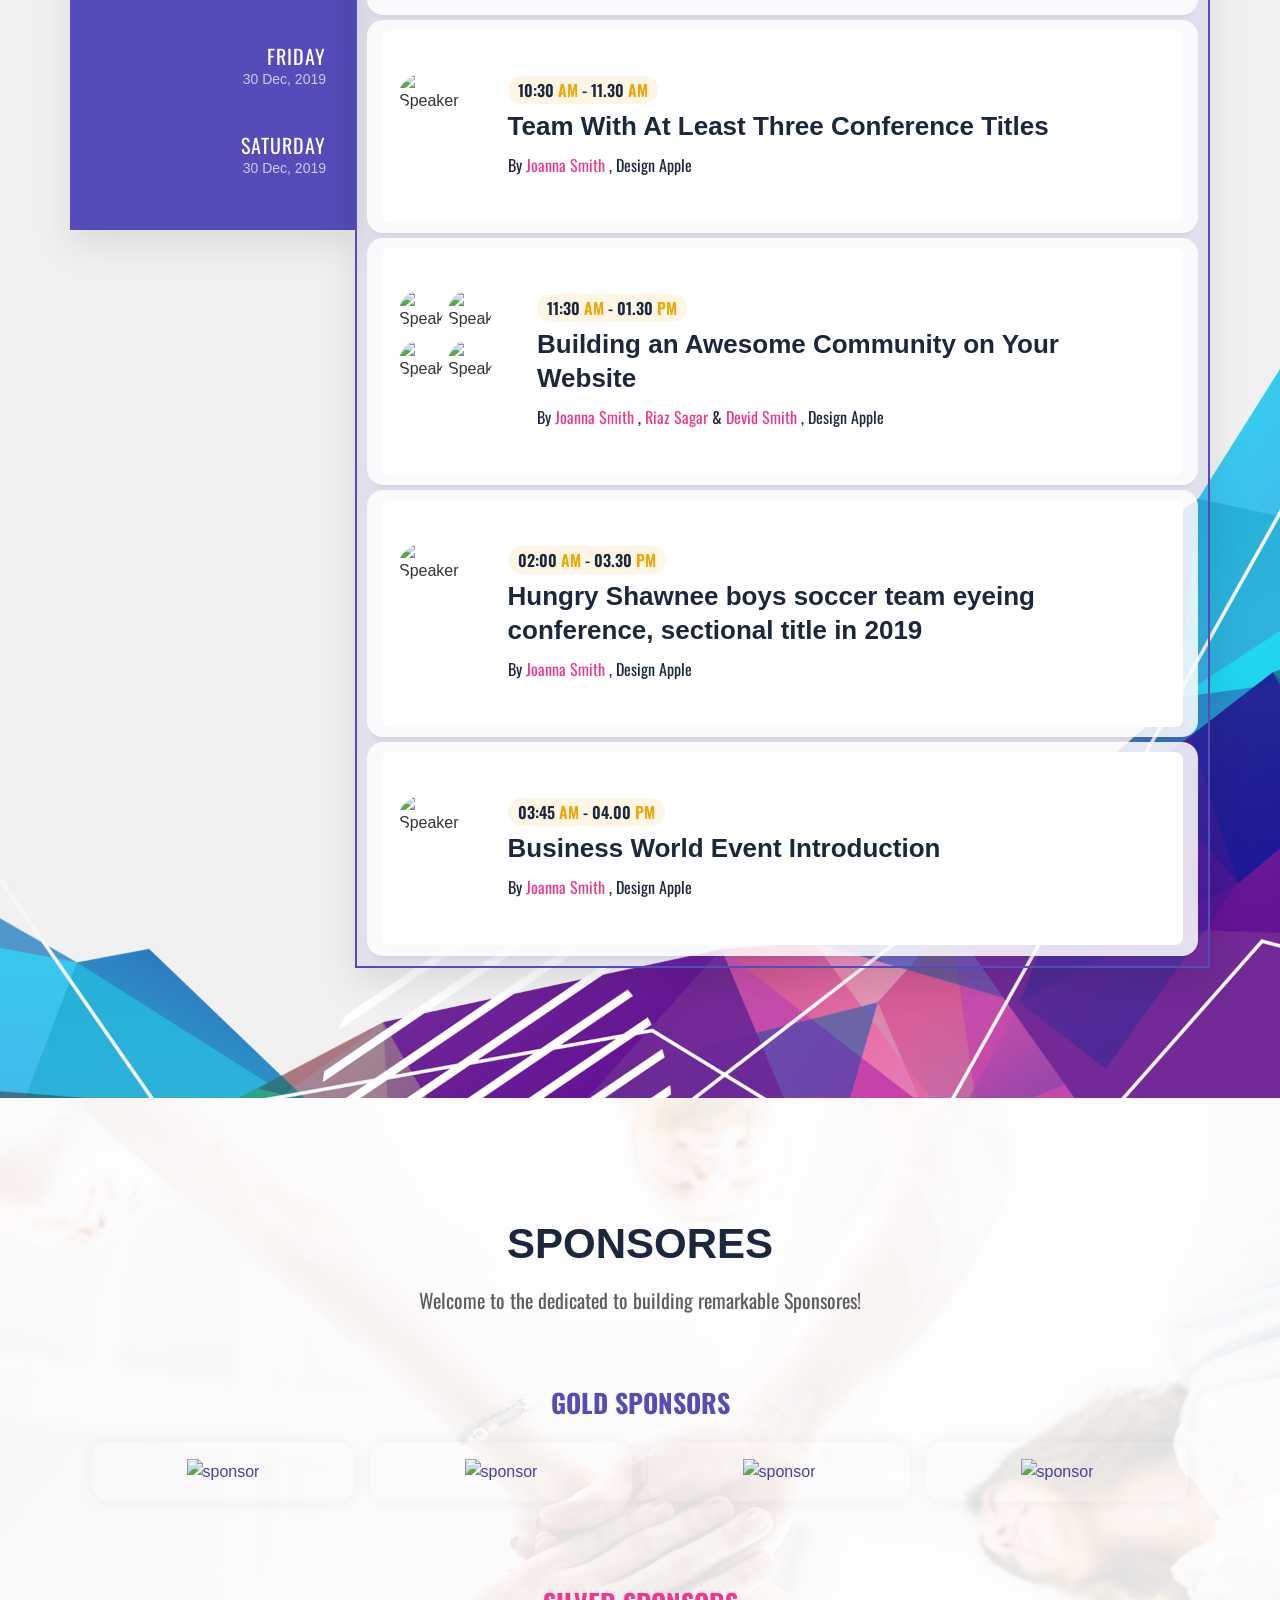
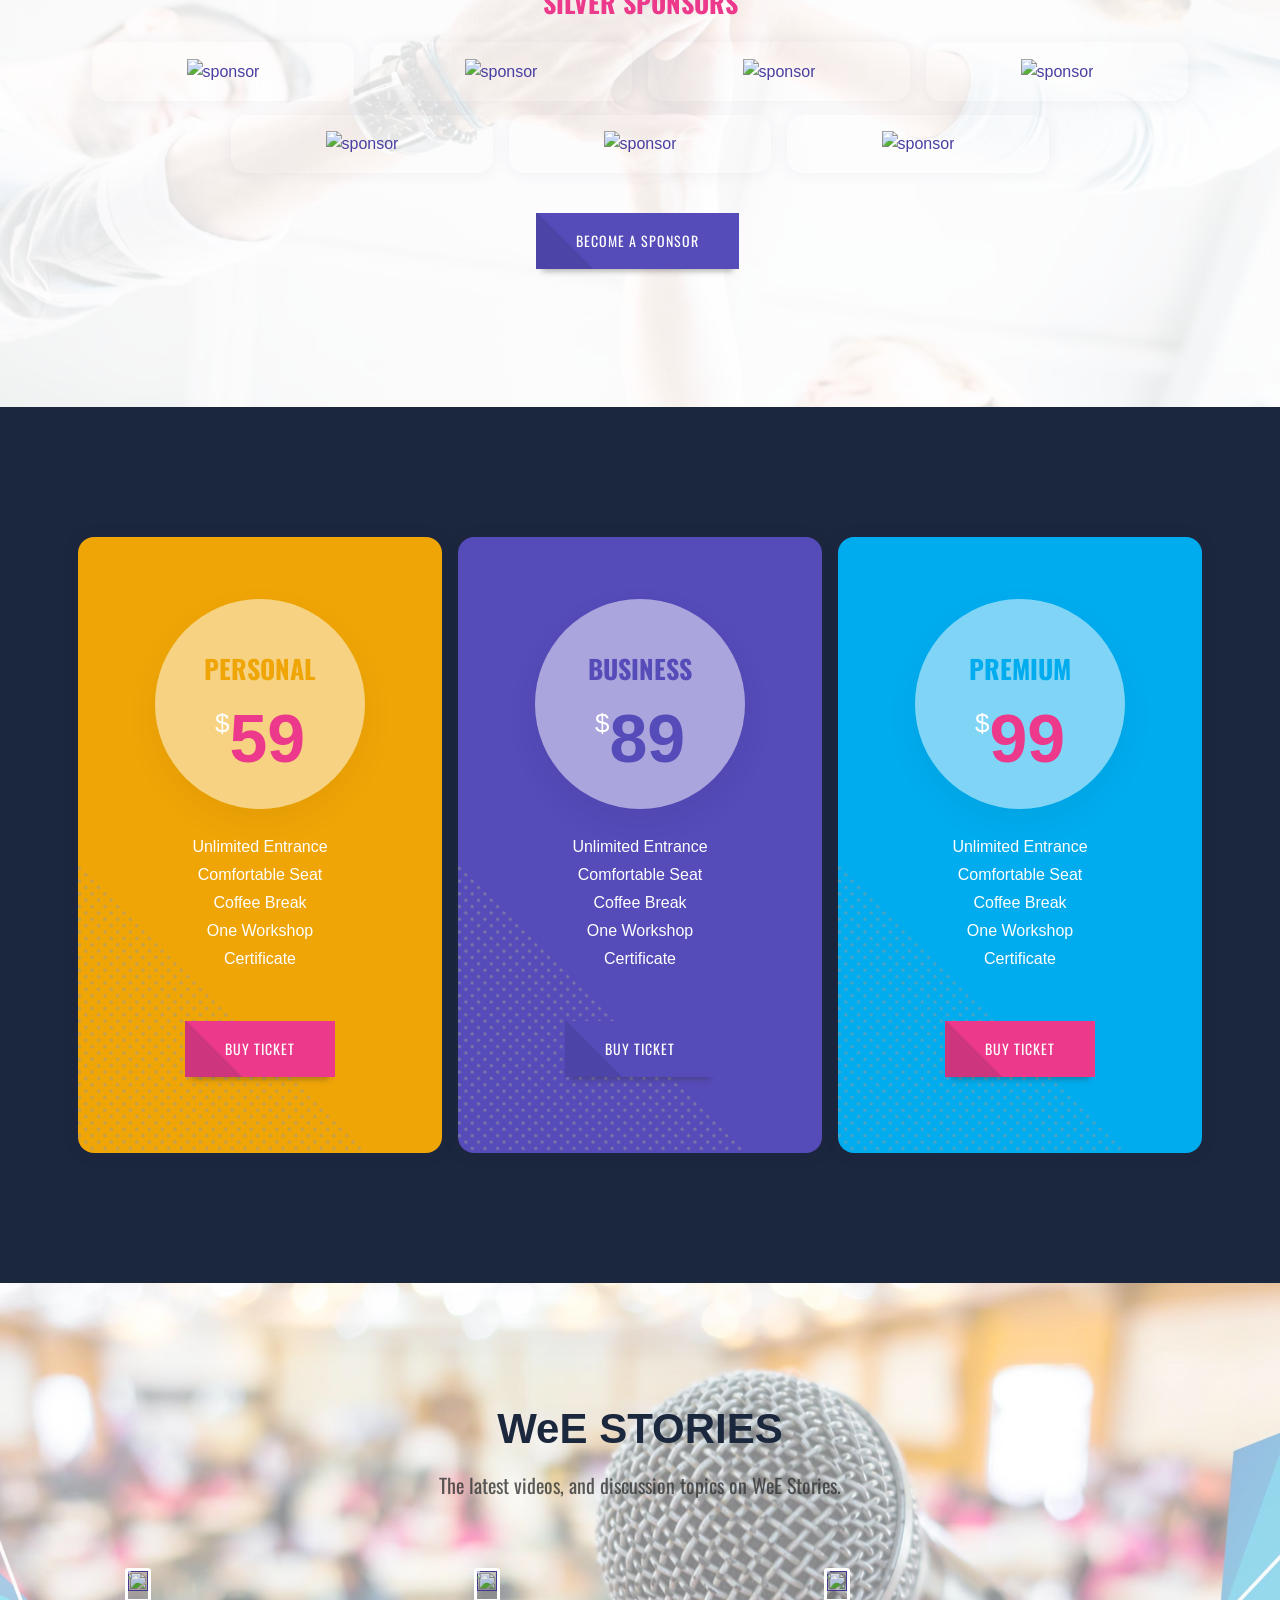
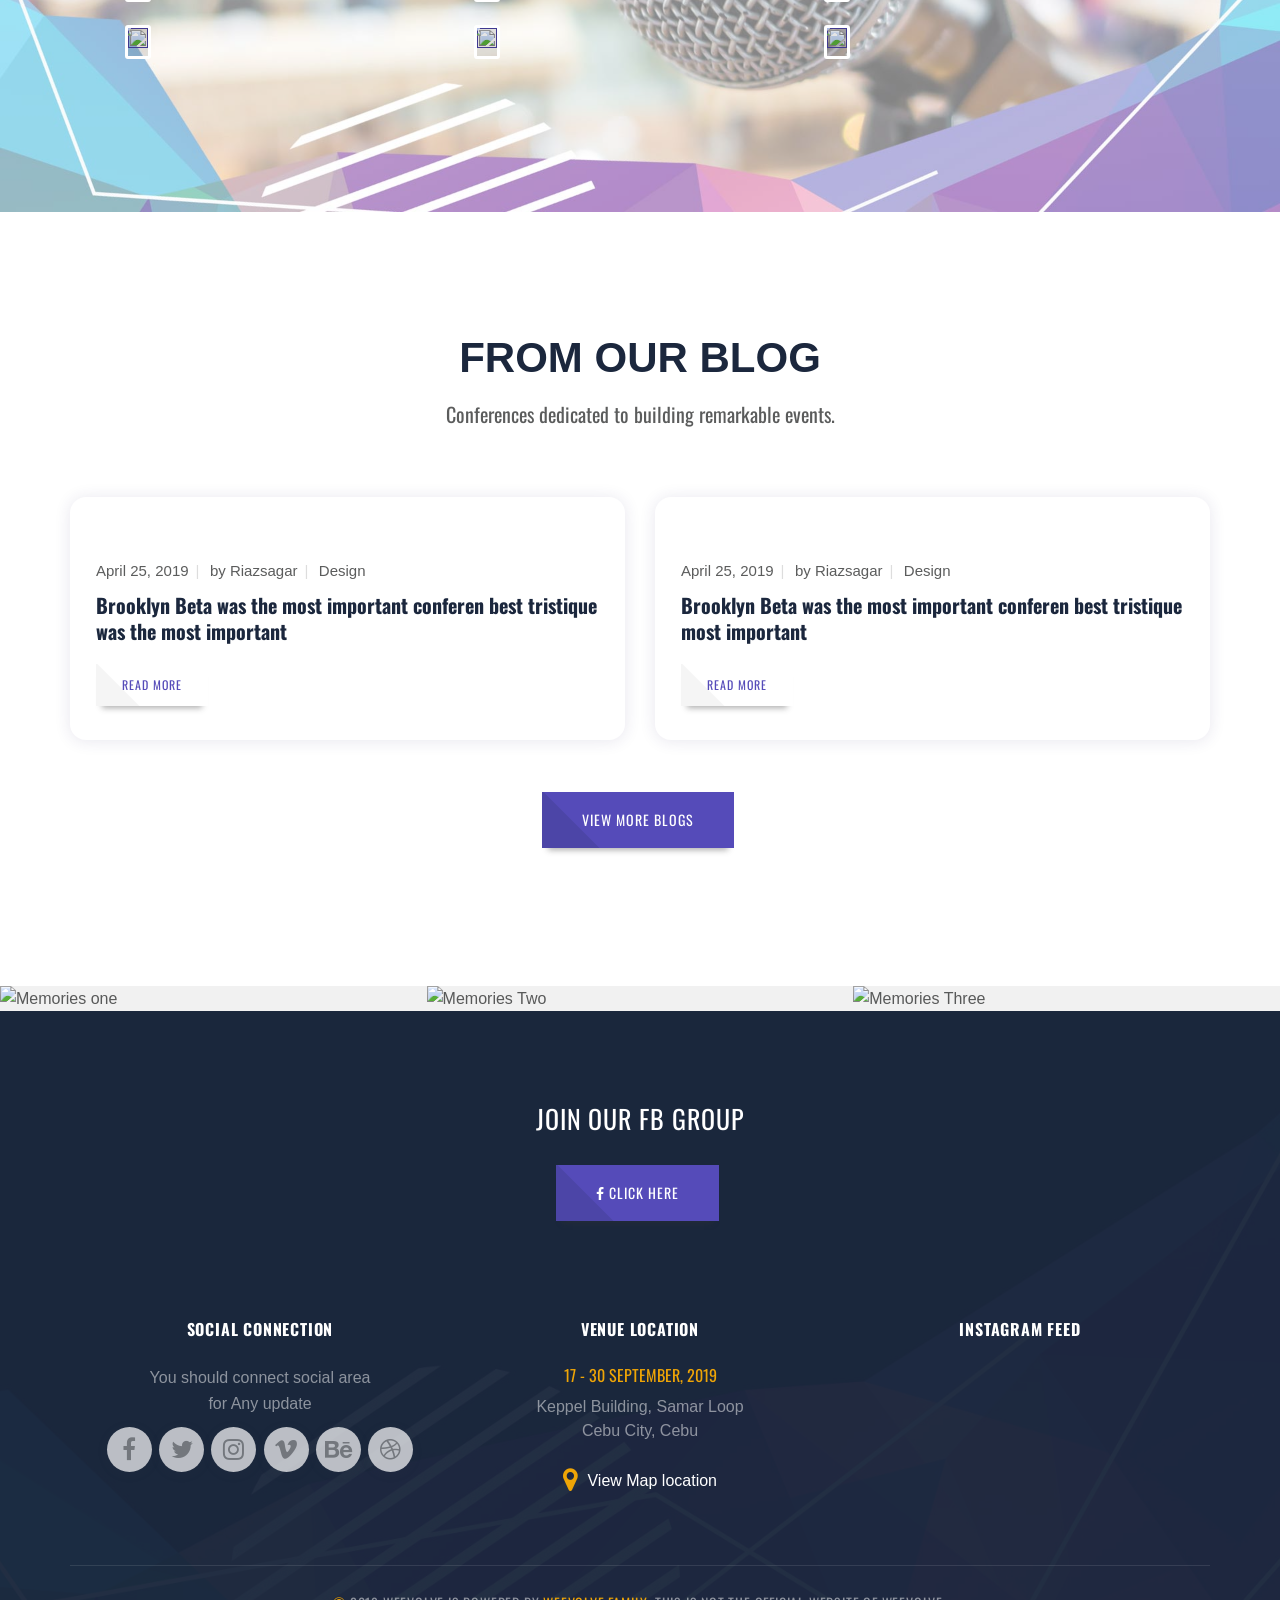
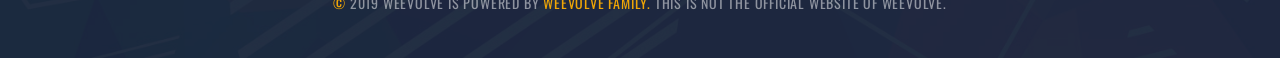
==== commit 6902206a: "Update index.html" ====
--- a/index.html
+++ b/index.html
@@ -9,7 +9,7 @@
     <!-- SITE TITLE -->
     <title>WeEvolve Career</title>
     <meta name="description" content="The Beginning of a New Era in Network Marketing"/>
-    <meta name="keywords" content="career.weevolve.club, weevolve career, weevolve club, weevolve, weevolve marketing corp, weevolve philippines, weevolve business, weevolve marketing corporation, weevolve marketing plan, weevolve website, weevolve cebu"/>
+    <meta name="keywords" content="career.weevolve.club, weevolve homebase job, homebase job, weevolve hiring, weevolve career, weevolve team, weevolve, weevolve marketing corp, weevolve philippines, weevolve business, weevolve marketing corporation, weevolve marketing plan, weevolve website, weevolve cebu"/>
     <meta name="author" content="WeEvolve Partner"/>
 
     <!-- twitter card starts from here, if you don't need remove this section -->
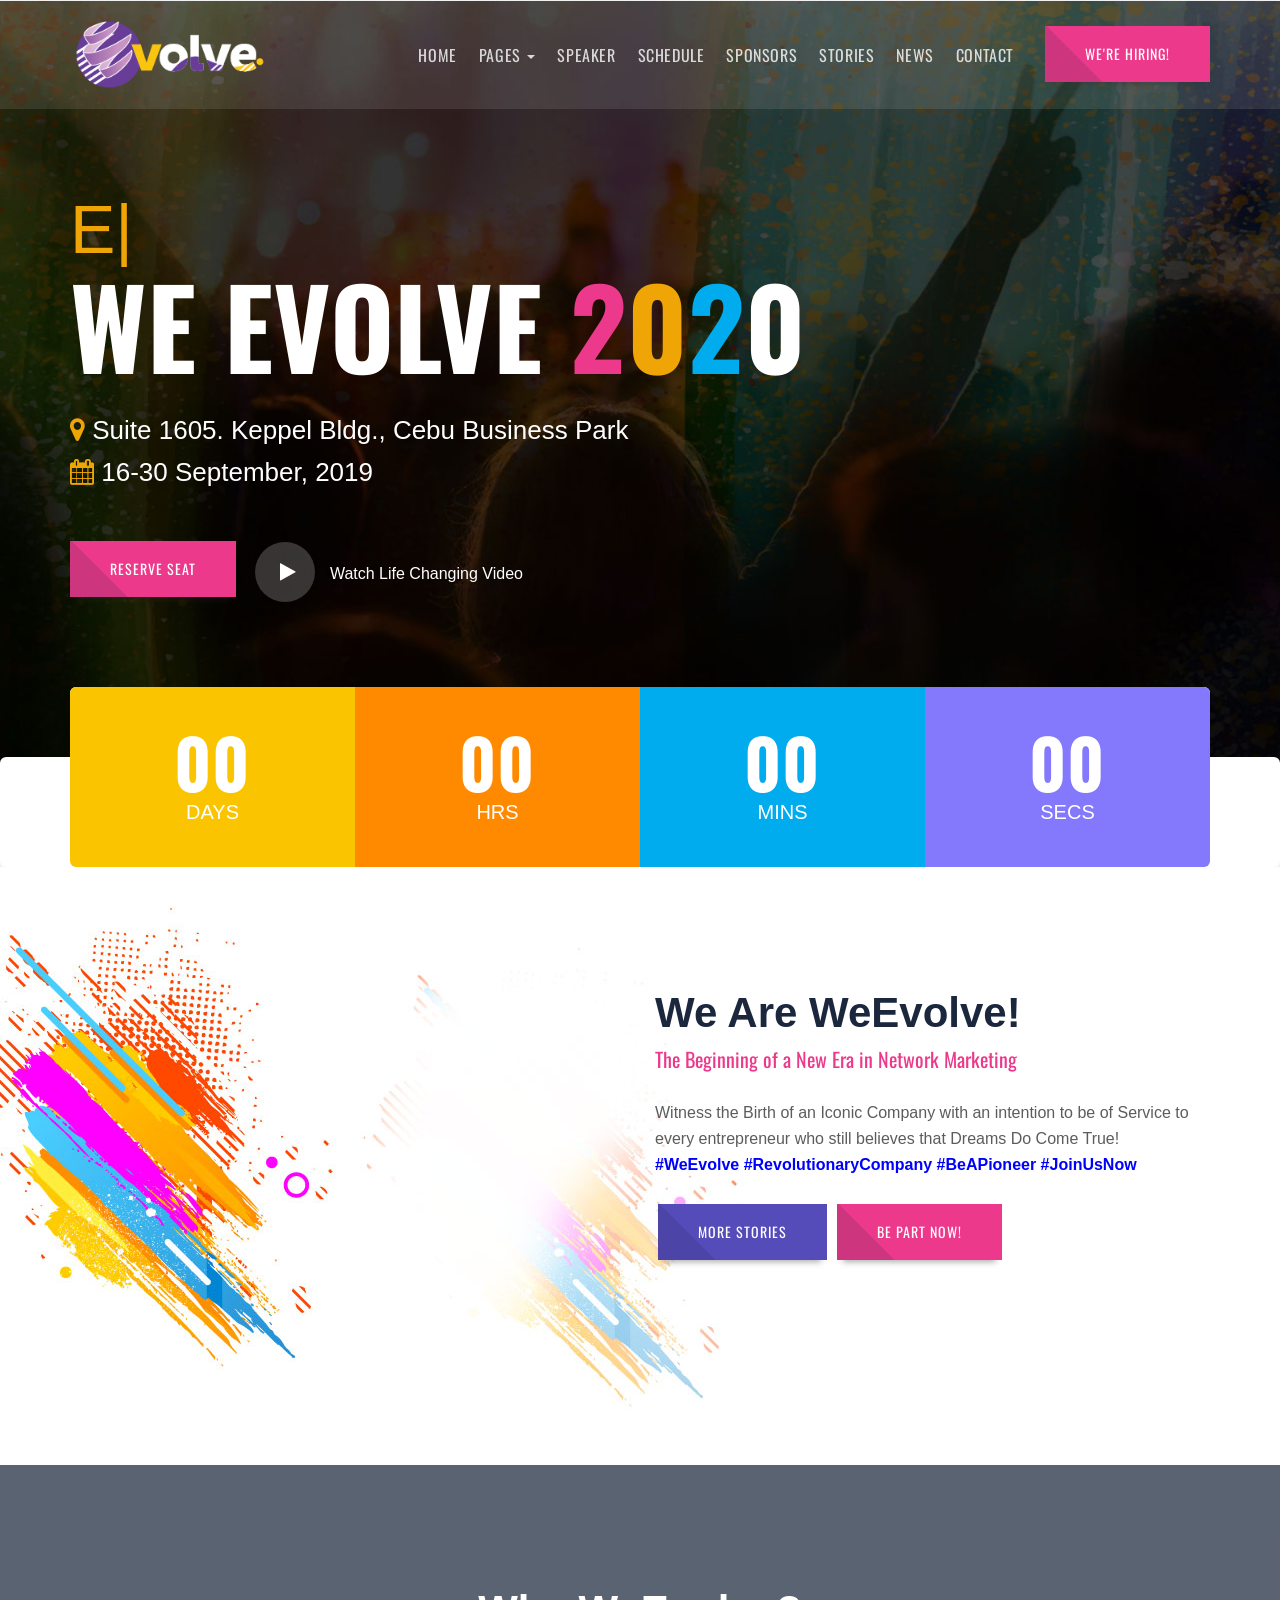
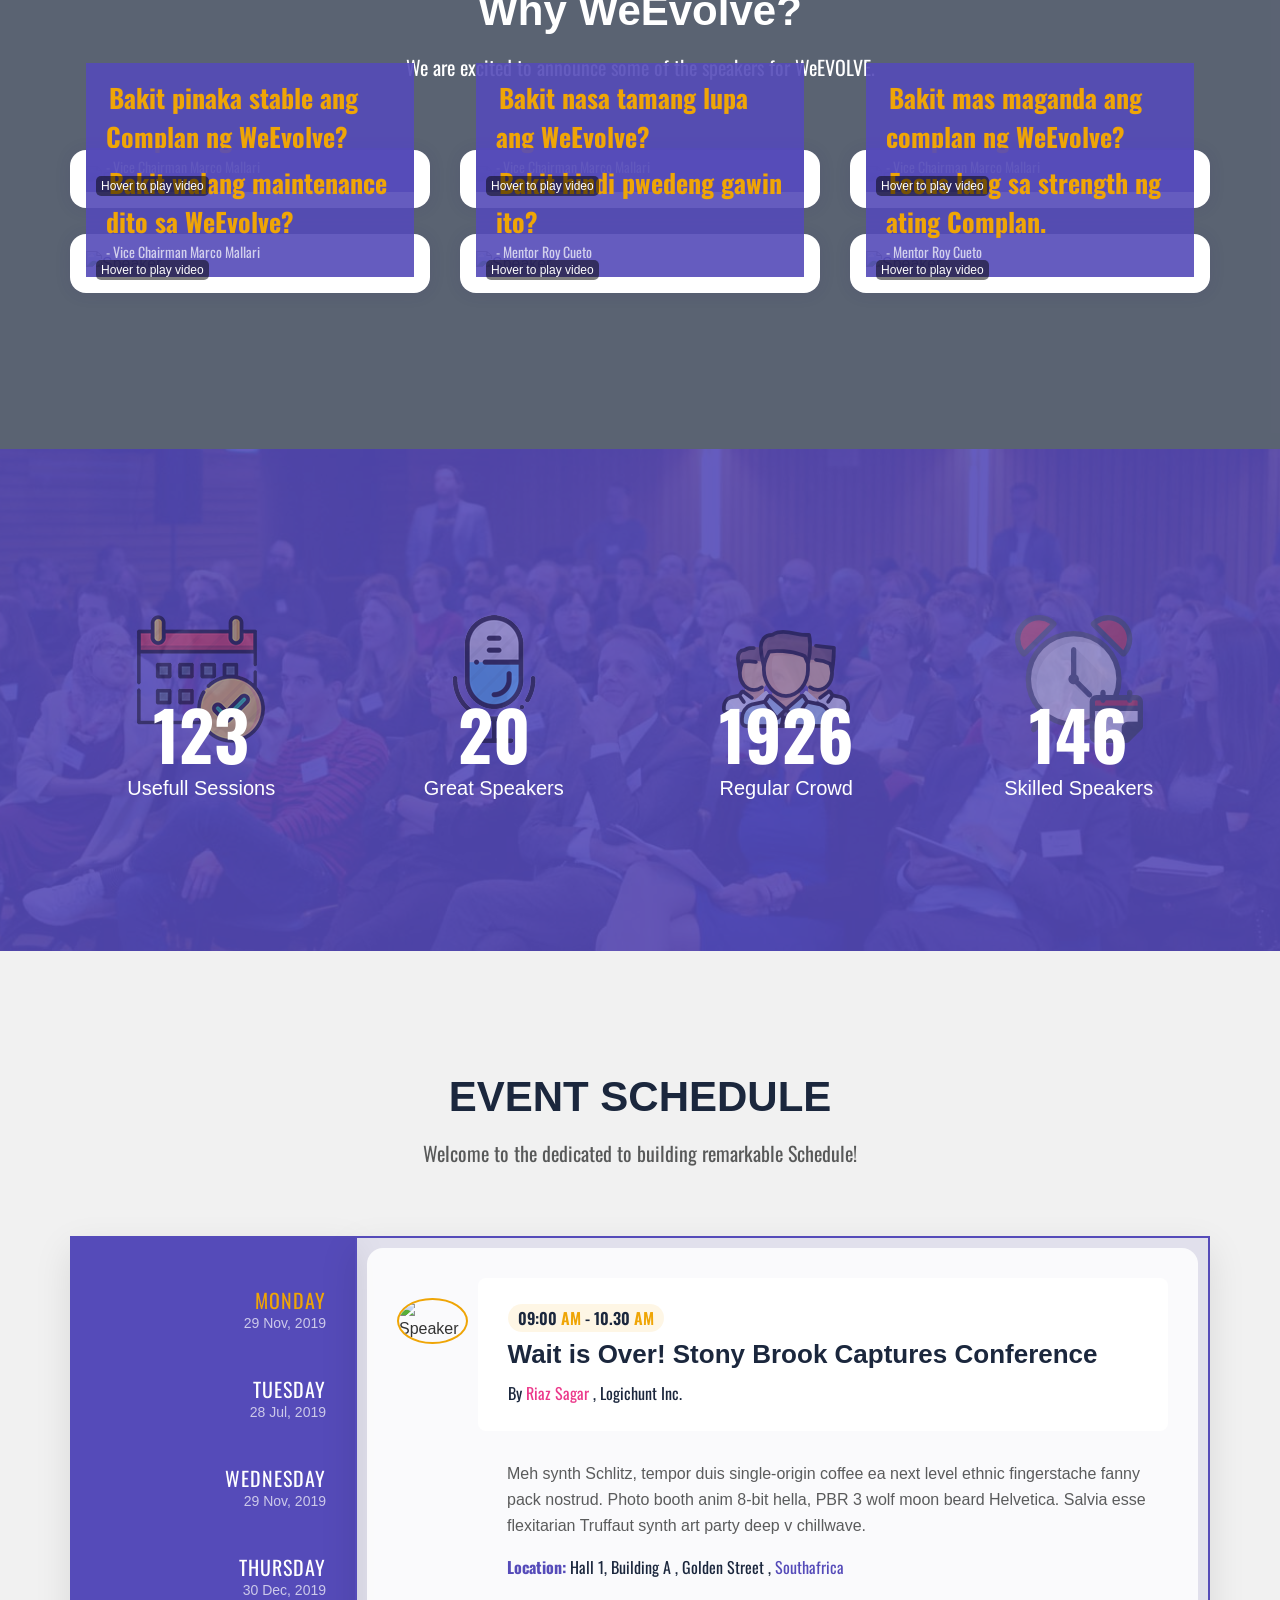
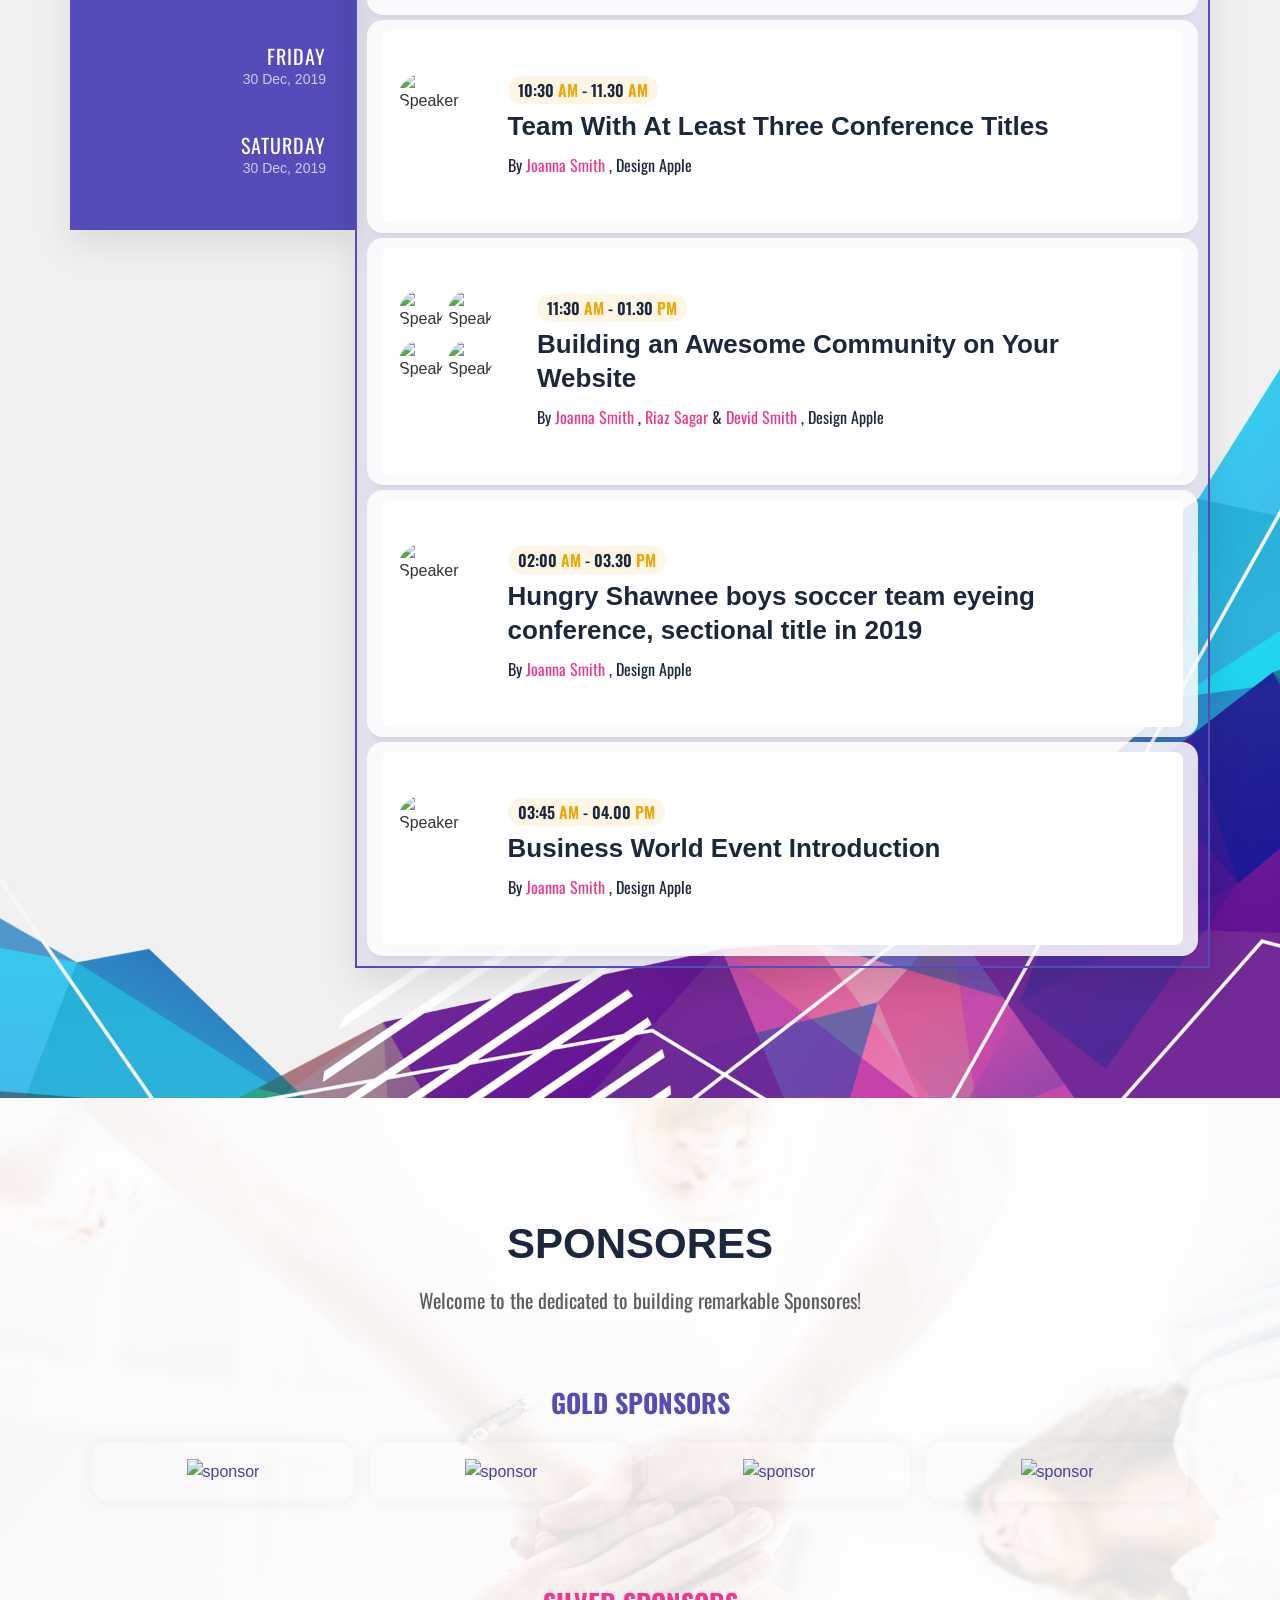
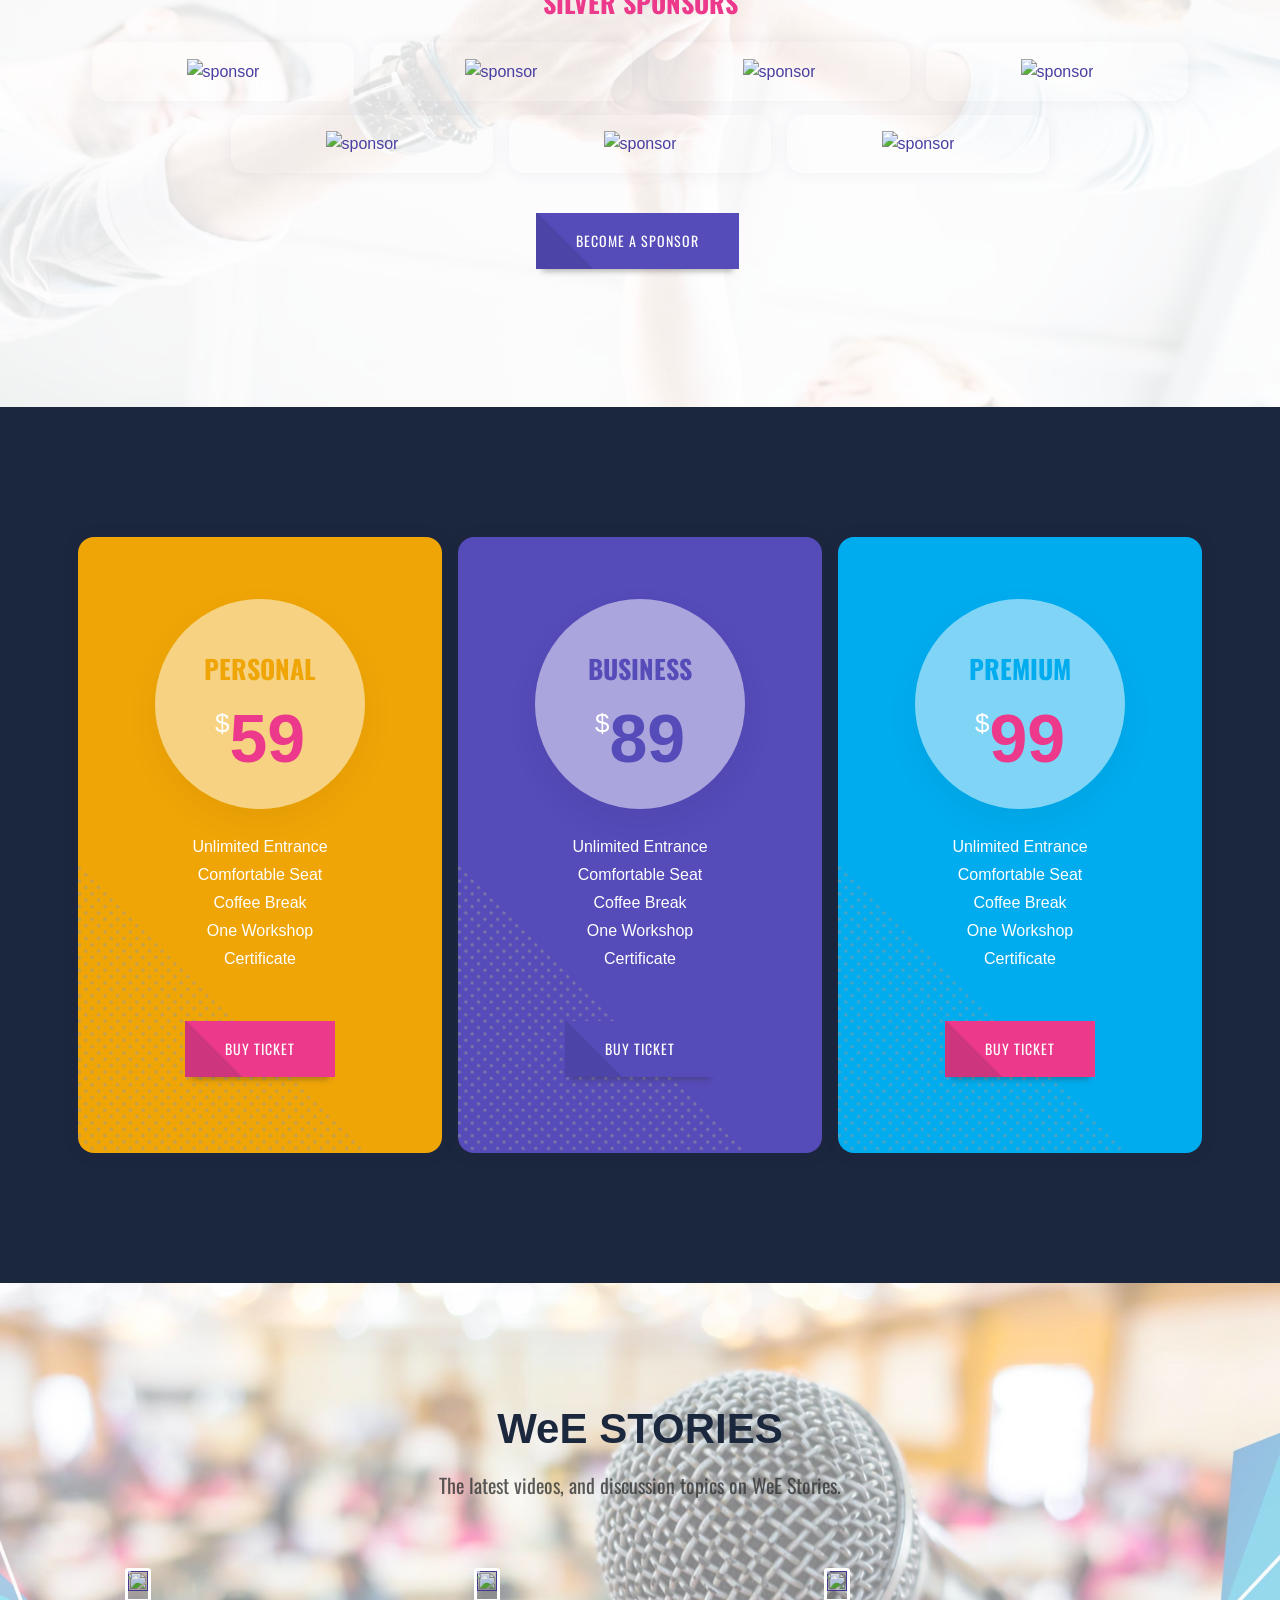
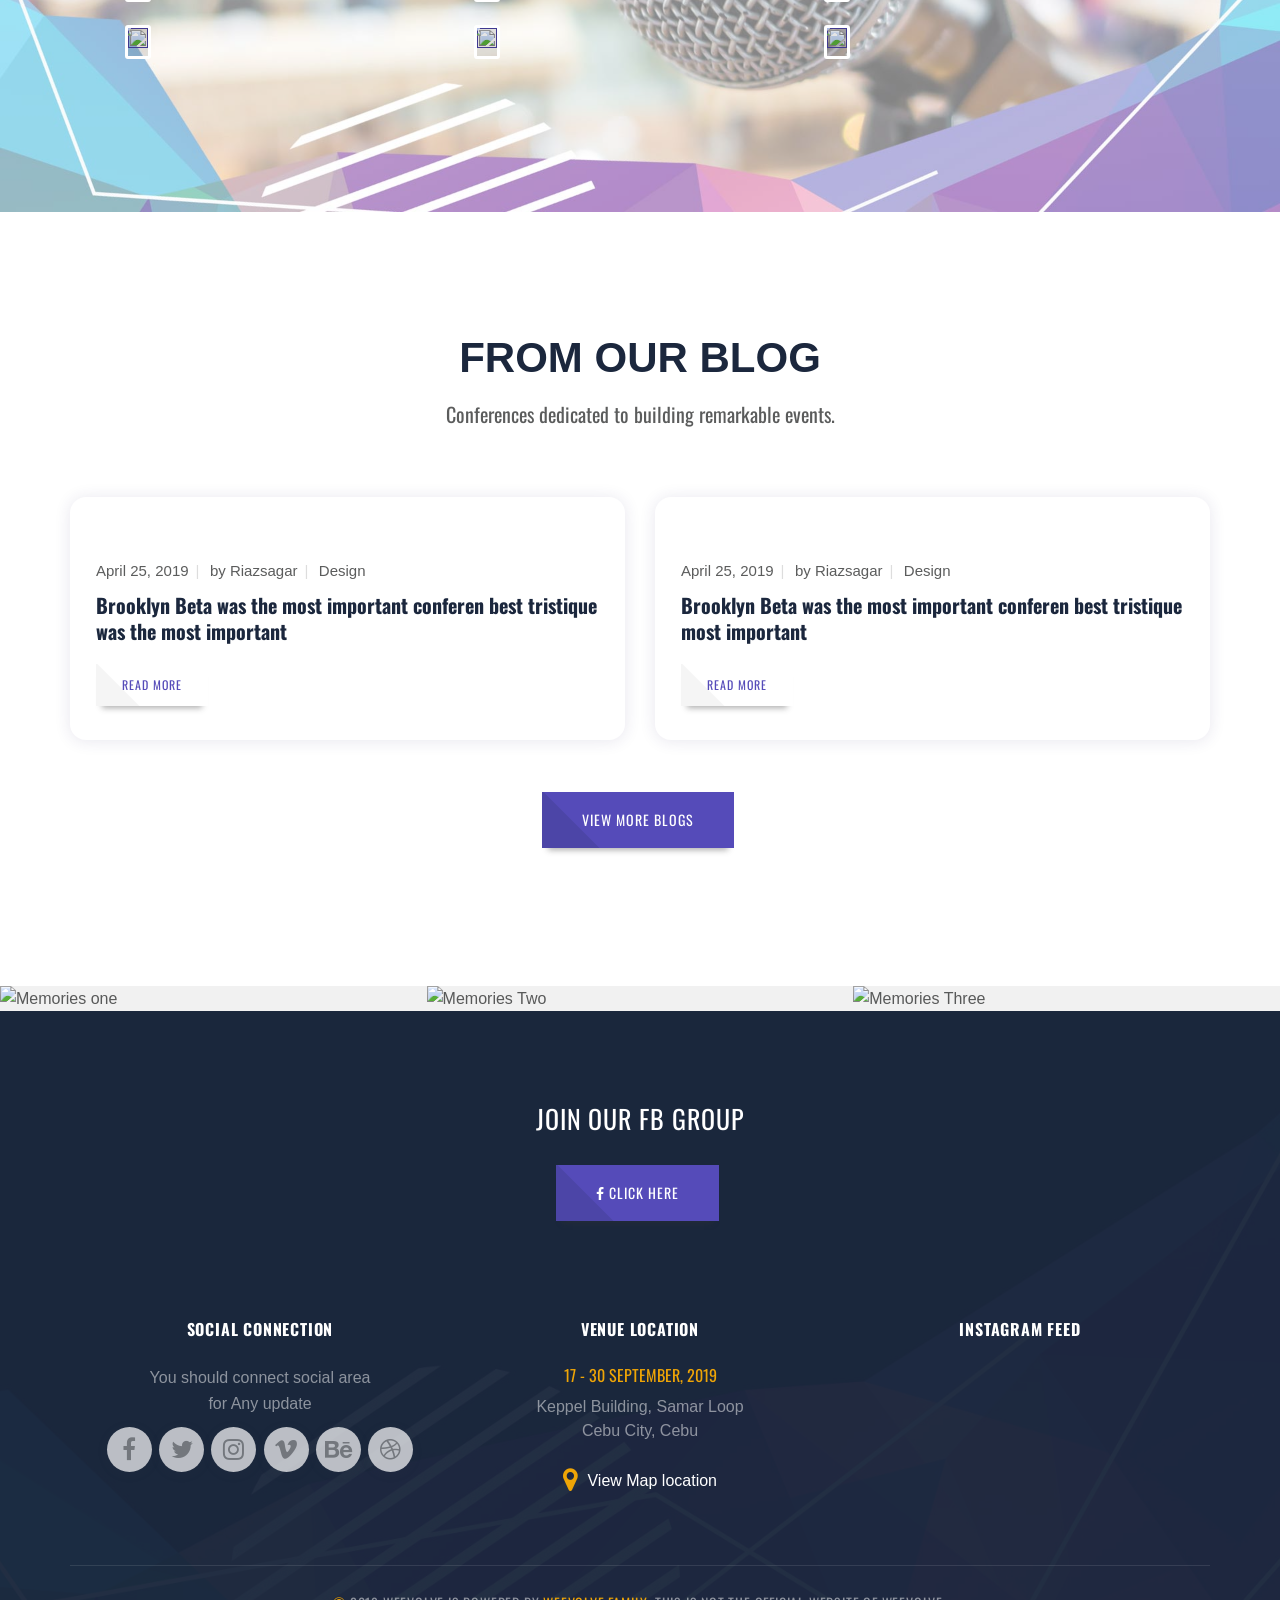
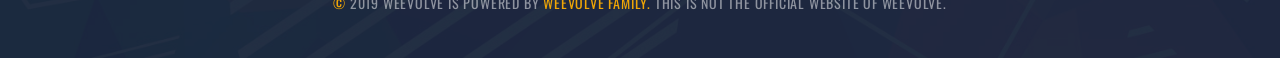
==== commit 9622e9b5: "Update index.html" ====
--- a/index.html
+++ b/index.html
@@ -9,7 +9,7 @@
     <!-- SITE TITLE -->
     <title>WeEvolve Career</title>
     <meta name="description" content="The Beginning of a New Era in Network Marketing"/>
-    <meta name="keywords" content="career.weevolve.club, weevolve homebase job, homebase job, weevolve hiring, weevolve career, weevolve team, weevolve, weevolve marketing corp, weevolve philippines, weevolve business, weevolve marketing corporation, weevolve marketing plan, weevolve website, weevolve cebu"/>
+    <meta name="keywords" content="career.weevolve.club, weevolve homebase job, homebase job, weevolve hiring, weevolve marketing corps, weevolve career, weevolve team, weevolve, weevolve marketing corp, weevolve philippines, weevolve business, weevolve marketing corporation, weevolve marketing plan, weevolve website, weevolve cebu"/>
     <meta name="author" content="WeEvolve Partner"/>
 
     <!-- twitter card starts from here, if you don't need remove this section -->
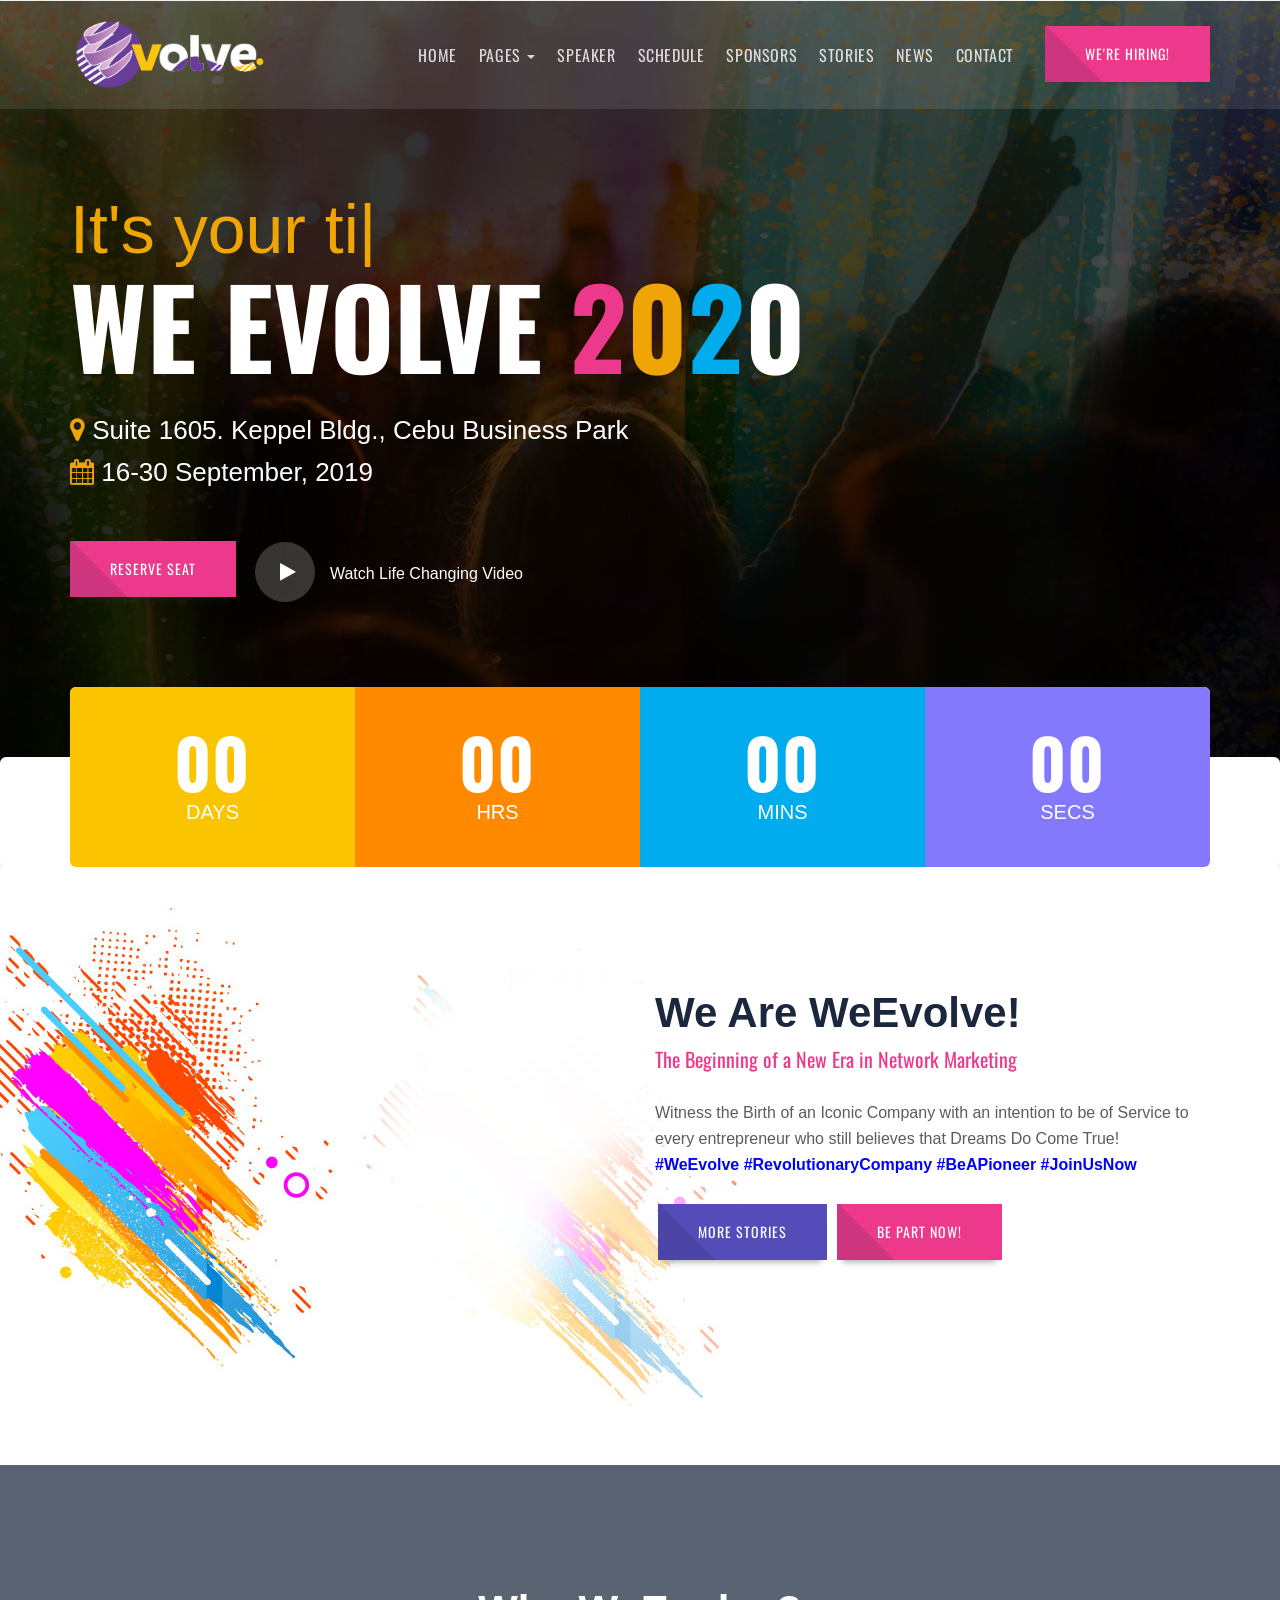
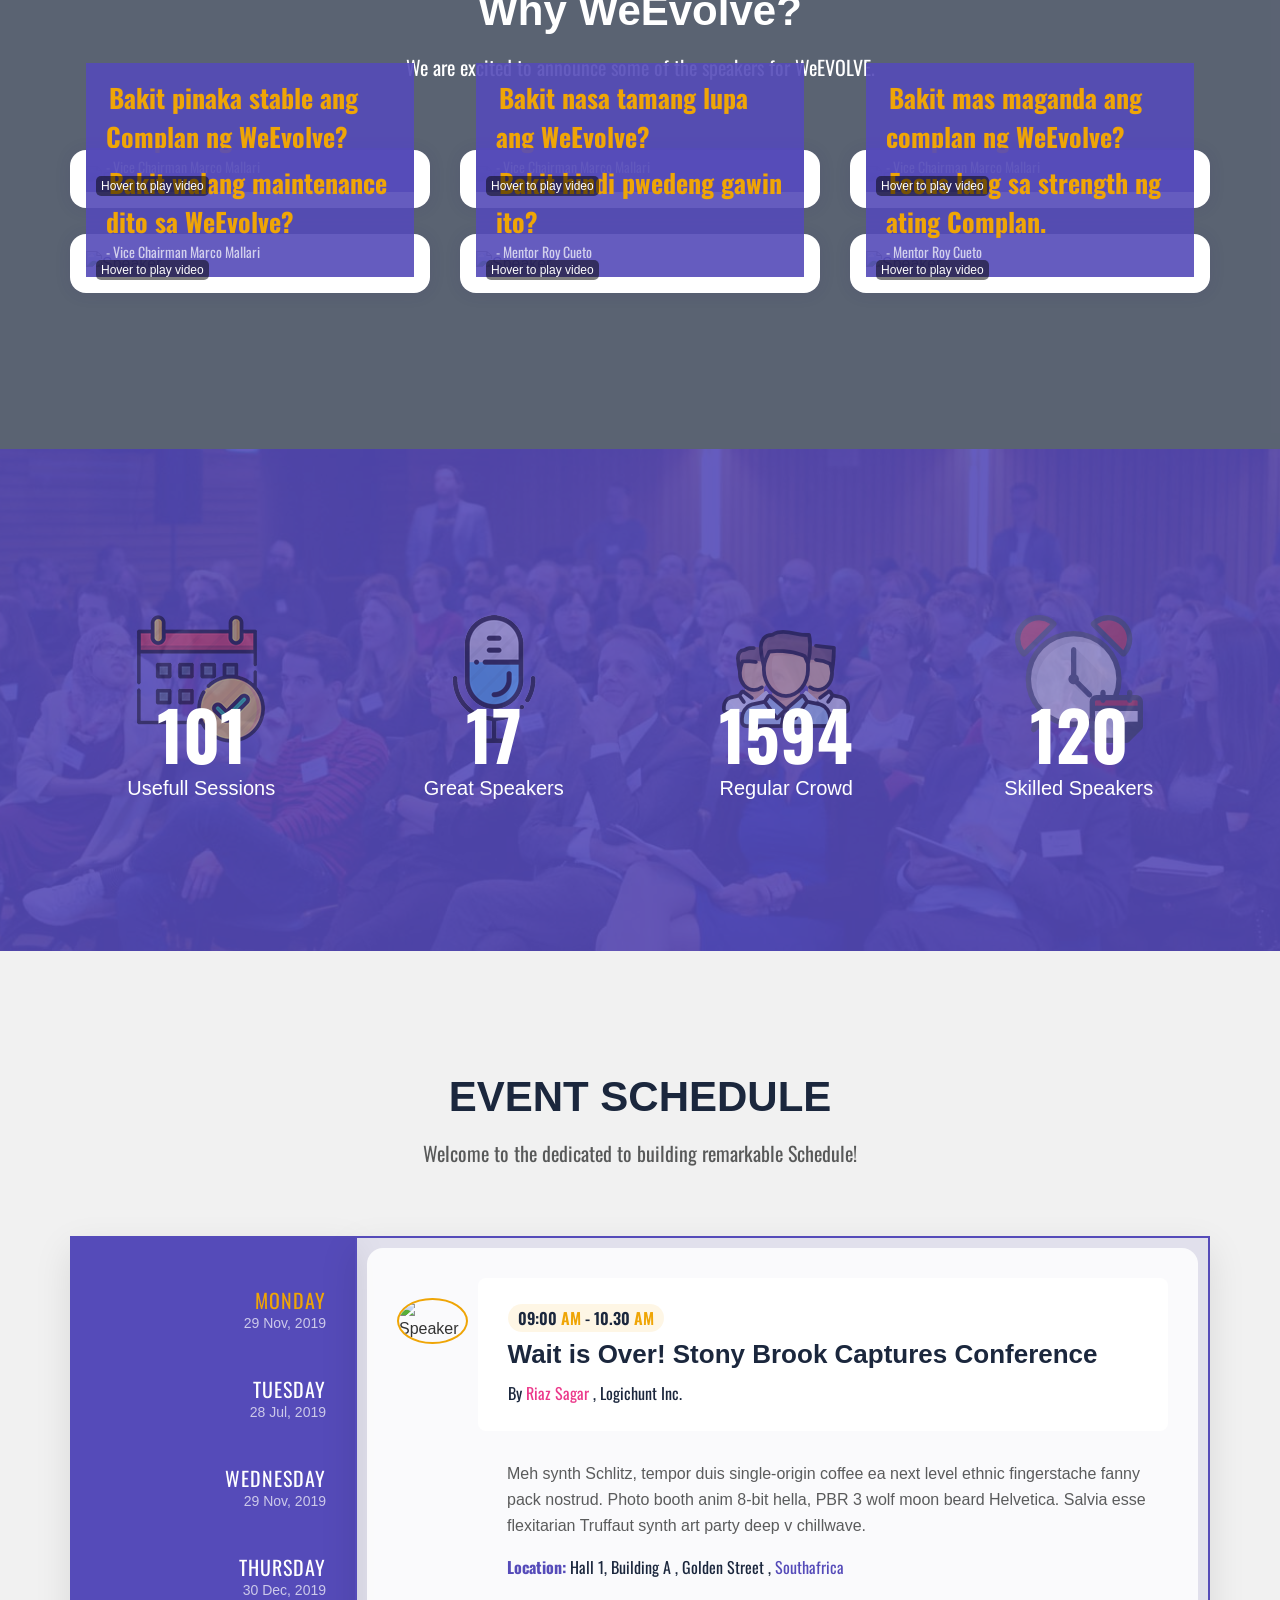
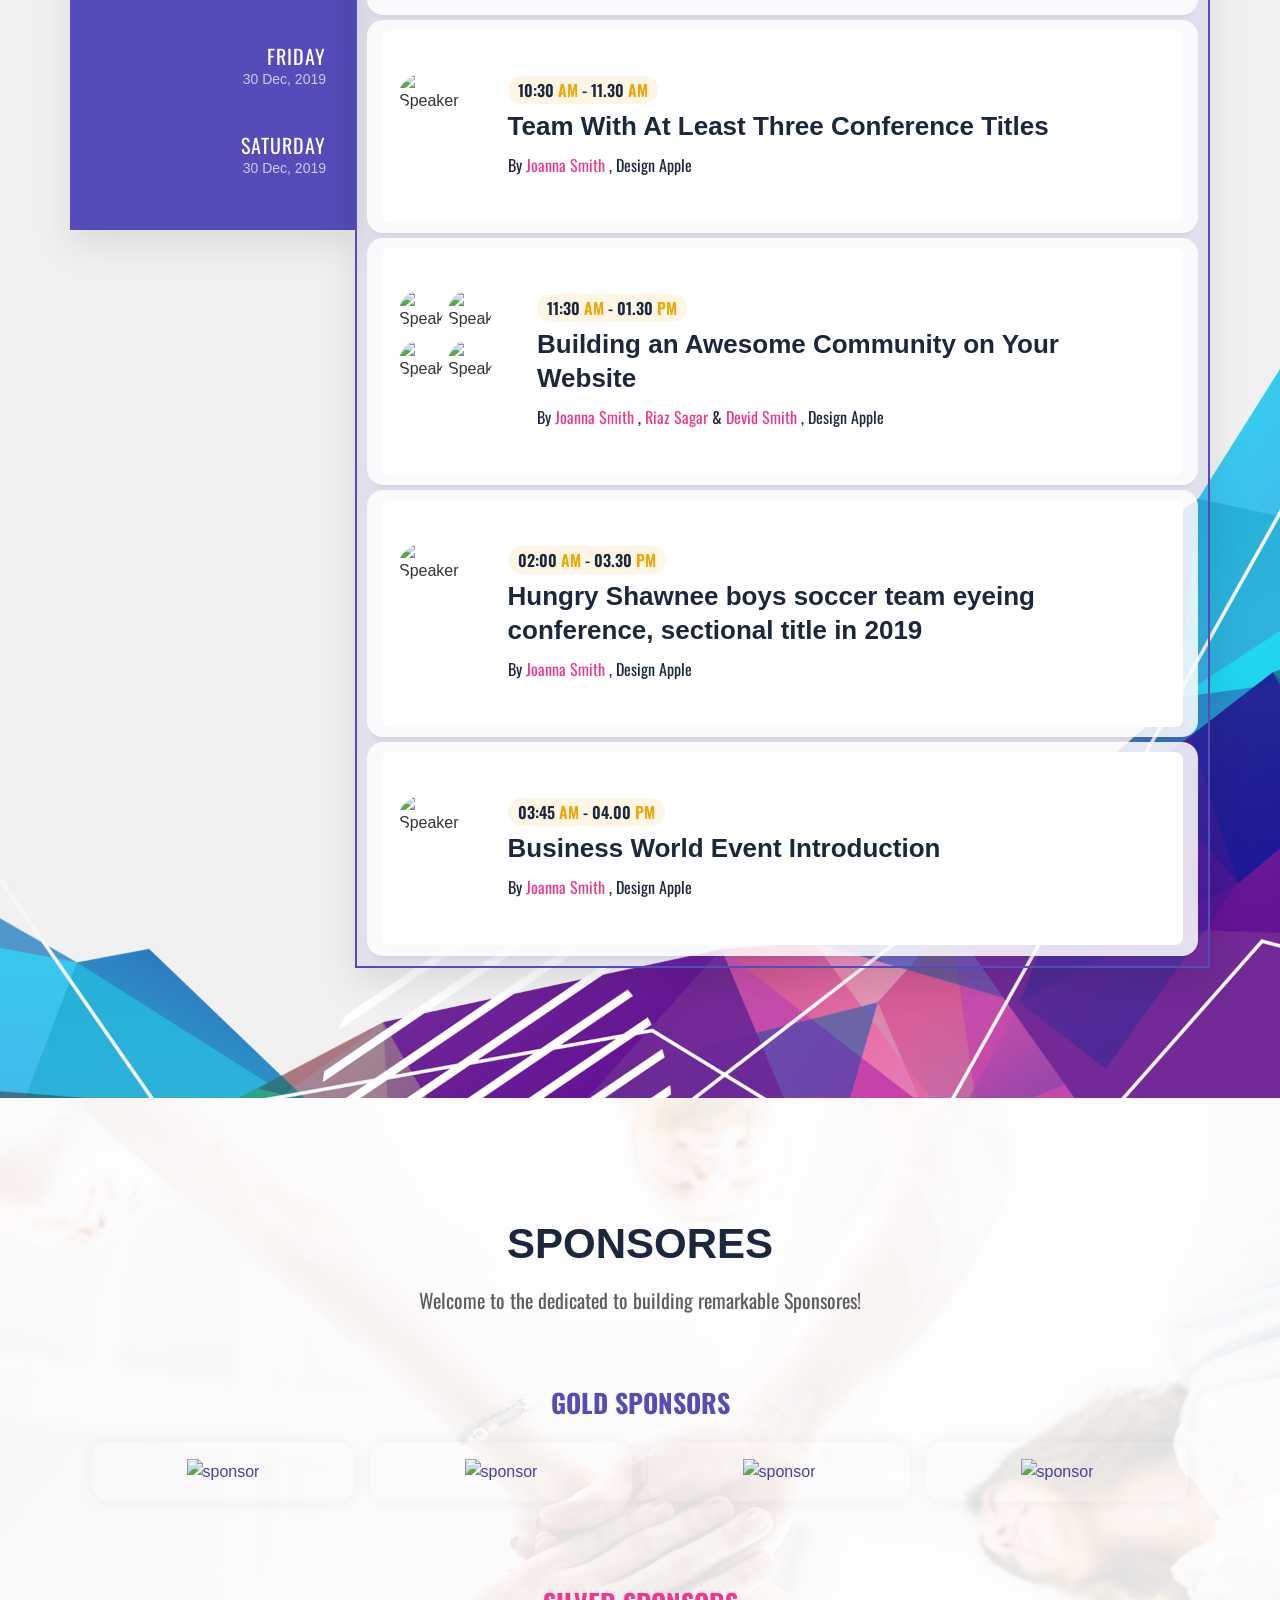
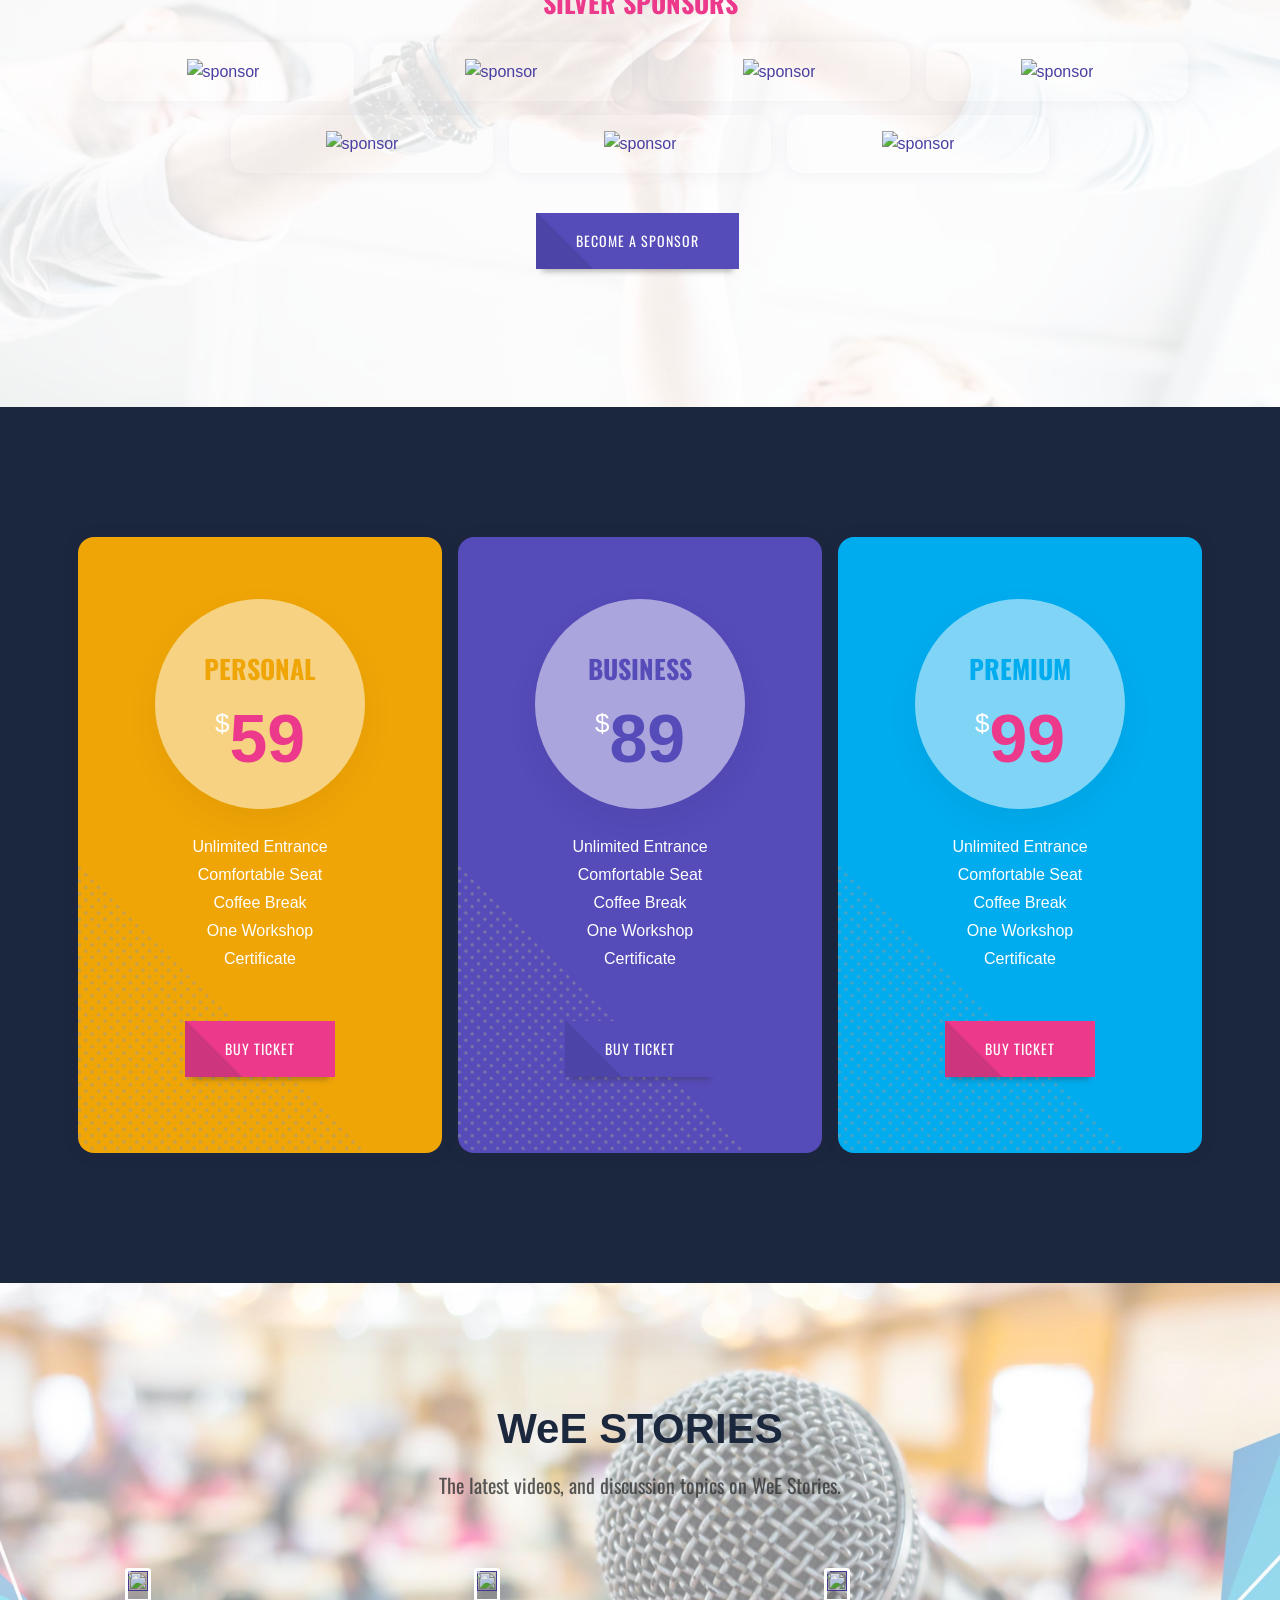
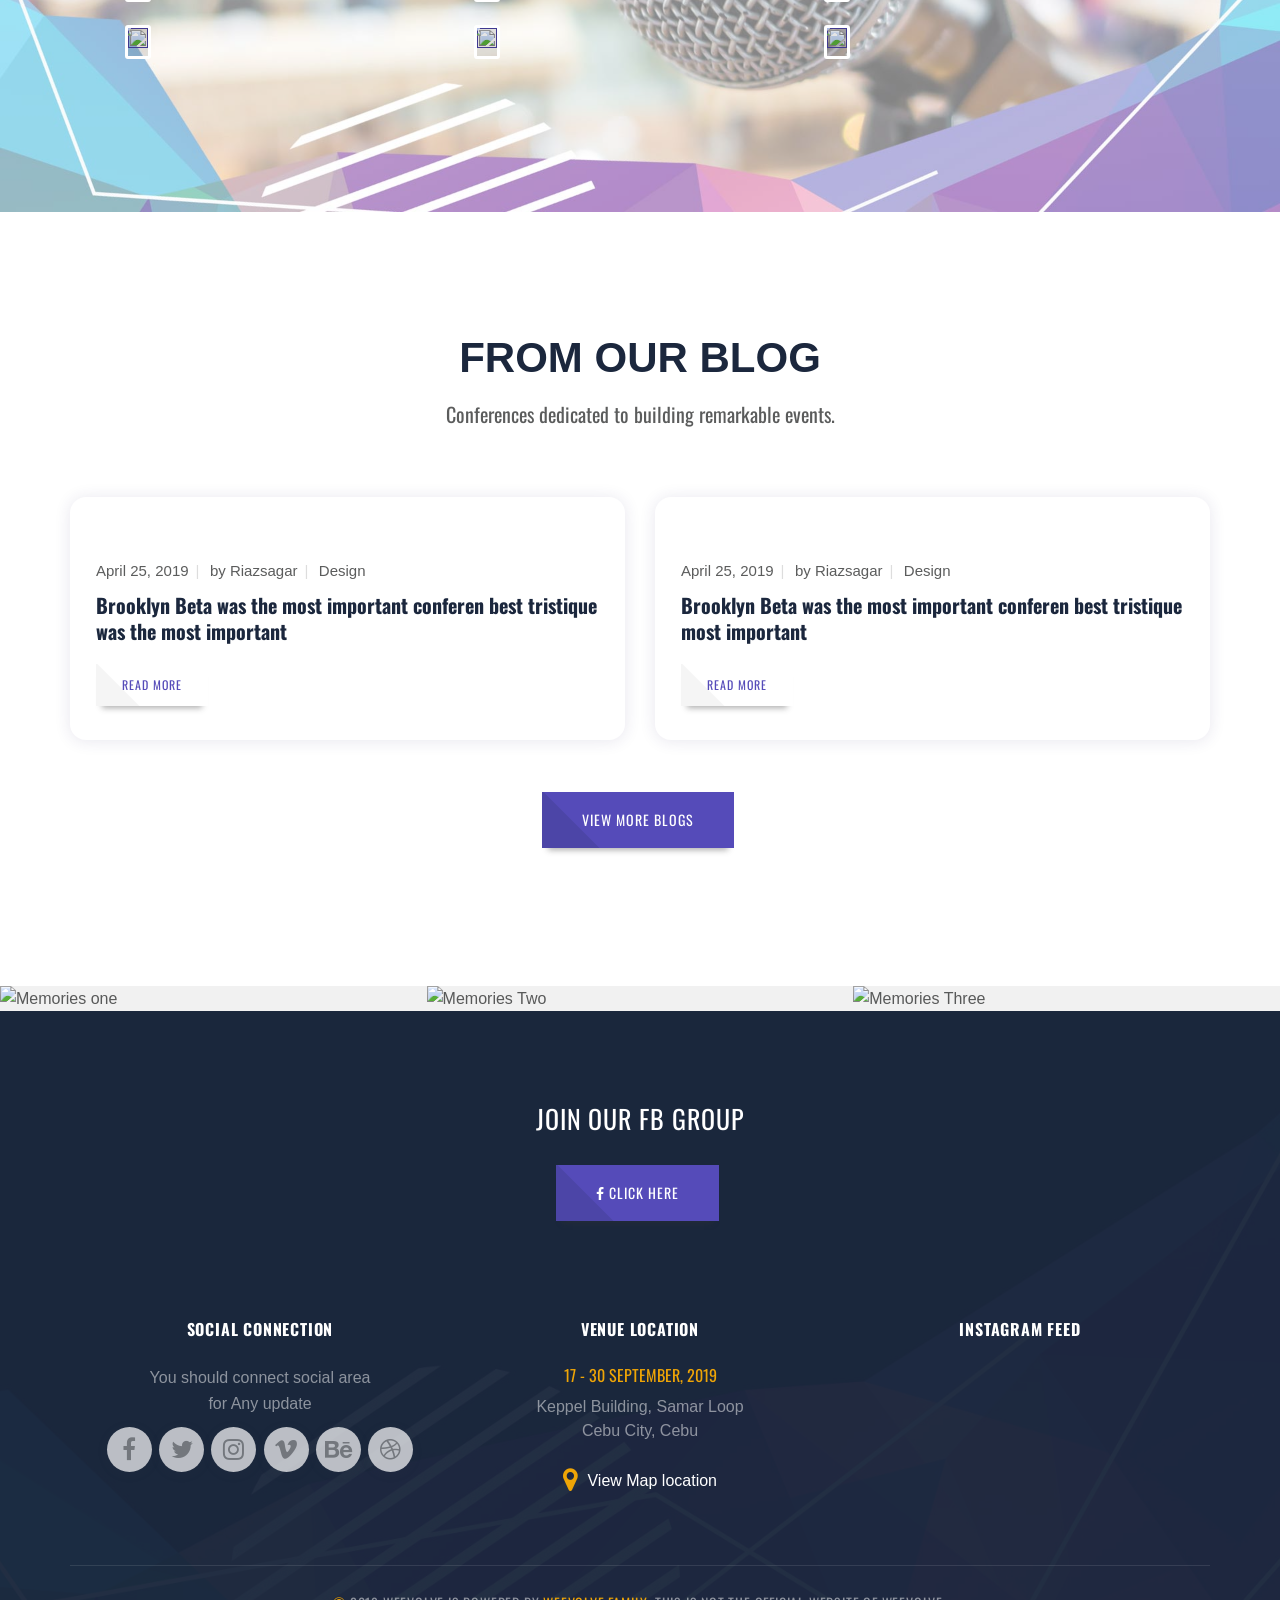
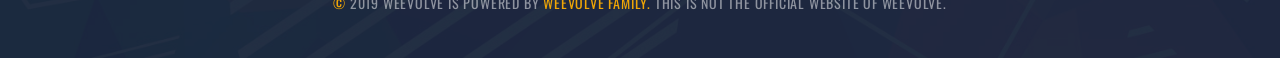
==== commit d61e0c22: "Update index.html" ====
--- a/index.html
+++ b/index.html
@@ -9,7 +9,7 @@
     <!-- SITE TITLE -->
     <title>WeEvolve Career</title>
     <meta name="description" content="The Beginning of a New Era in Network Marketing"/>
-    <meta name="keywords" content="career.weevolve.club, weevolve homebase job, homebase job, weevolve hiring, weevolve marketing corps, weevolve career, weevolve team, weevolve, weevolve marketing corp, weevolve philippines, weevolve business, weevolve marketing corporation, weevolve marketing plan, weevolve website, weevolve cebu"/>
+    <meta name="keywords" content="WeEvolve, WeEvolve Marketing Corporation, career.weevolve.club, weevolve homebase job, homebase job, weevolve hiring, weevolve marketing corps, weevolve career, weevolve team, weevolve, weevolve marketing corp, weevolve philippines, weevolve business, weevolve marketing corporation, weevolve marketing plan, weevolve website, weevolve cebu"/>
     <meta name="author" content="WeEvolve Partner"/>
 
     <!-- twitter card starts from here, if you don't need remove this section -->
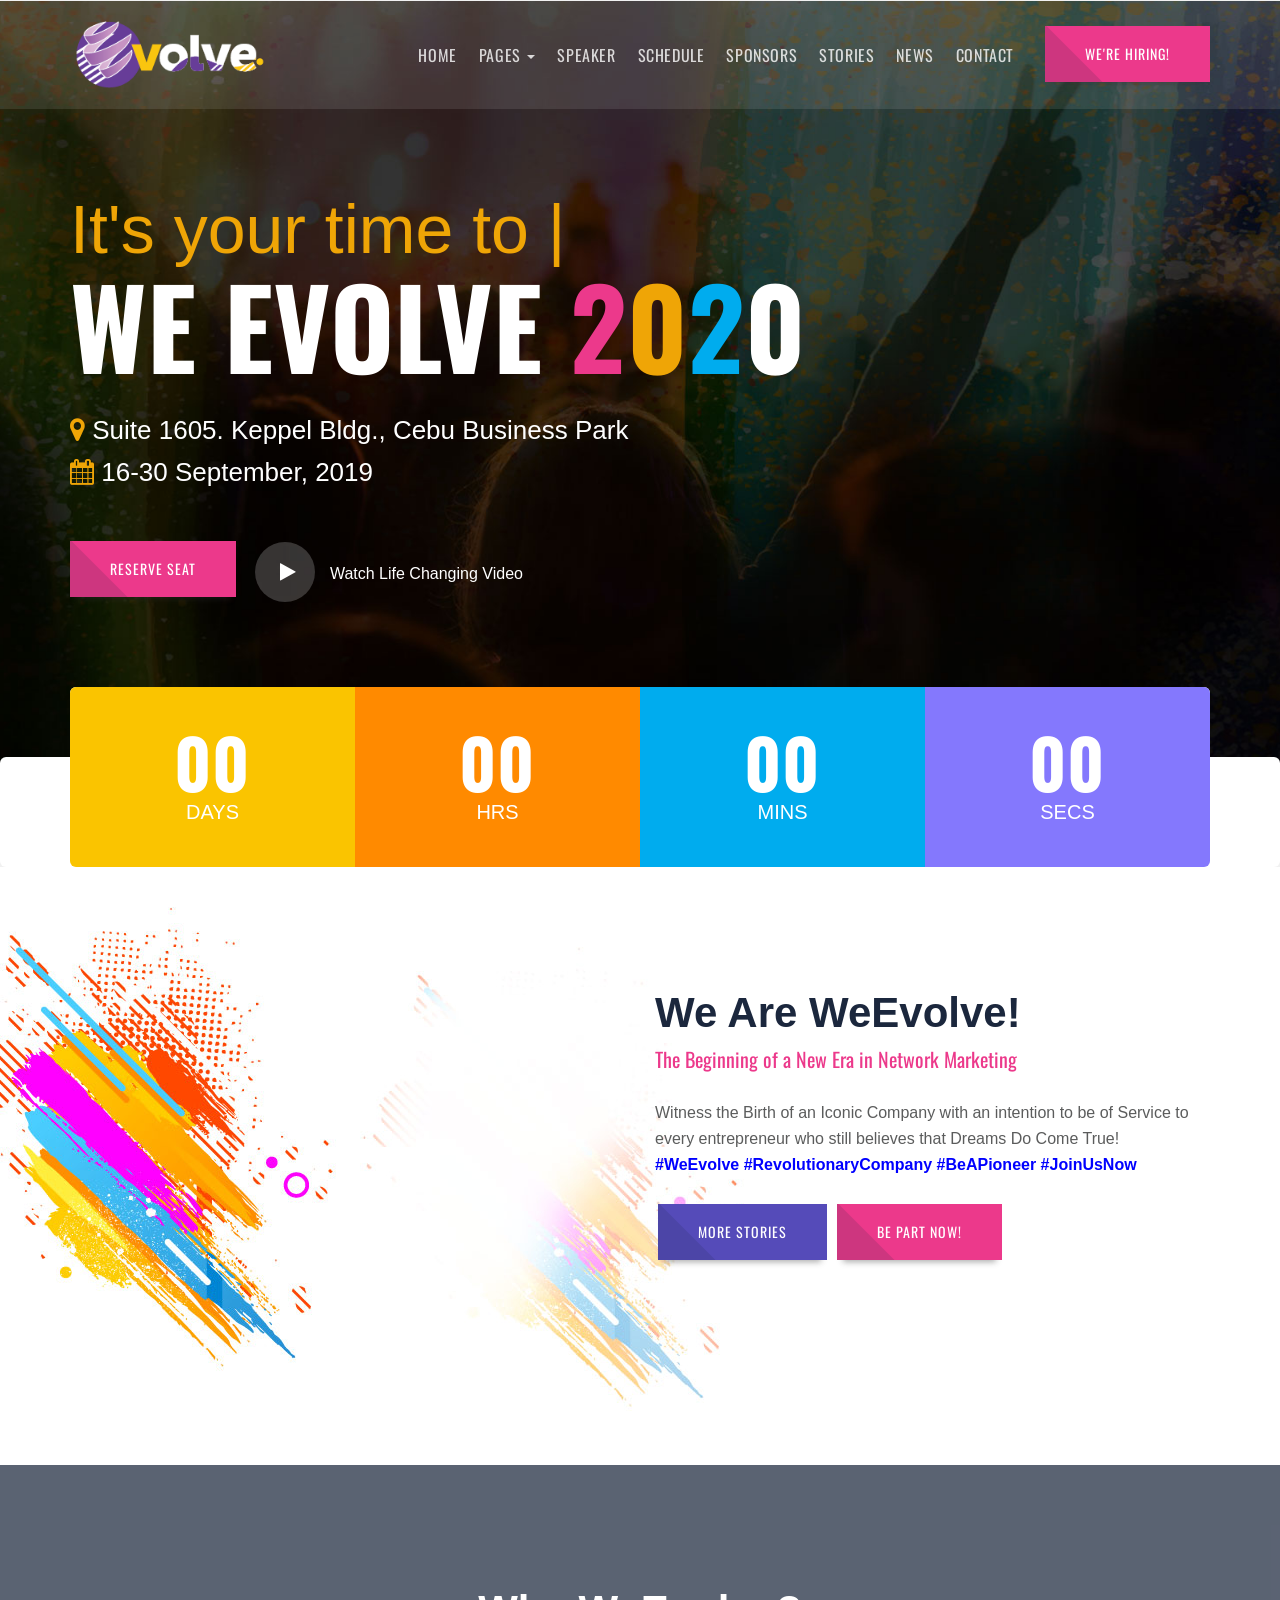
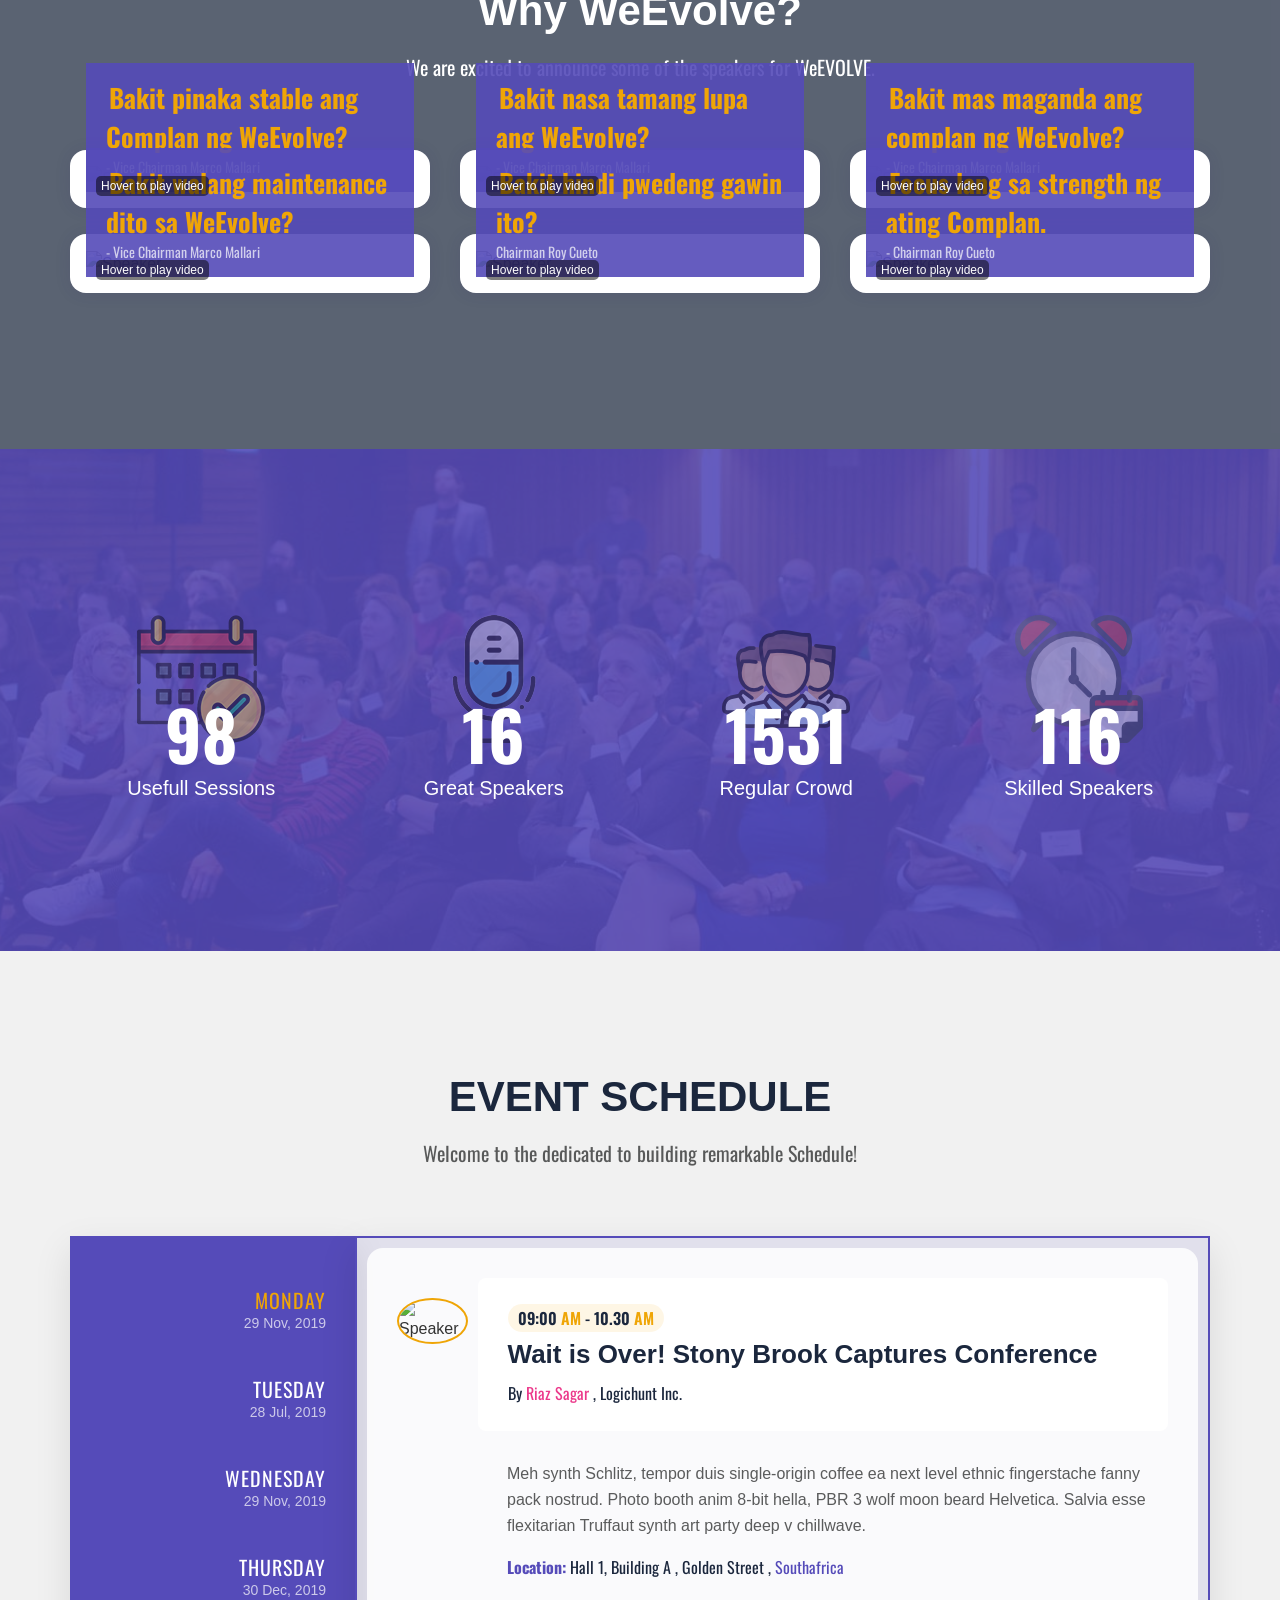
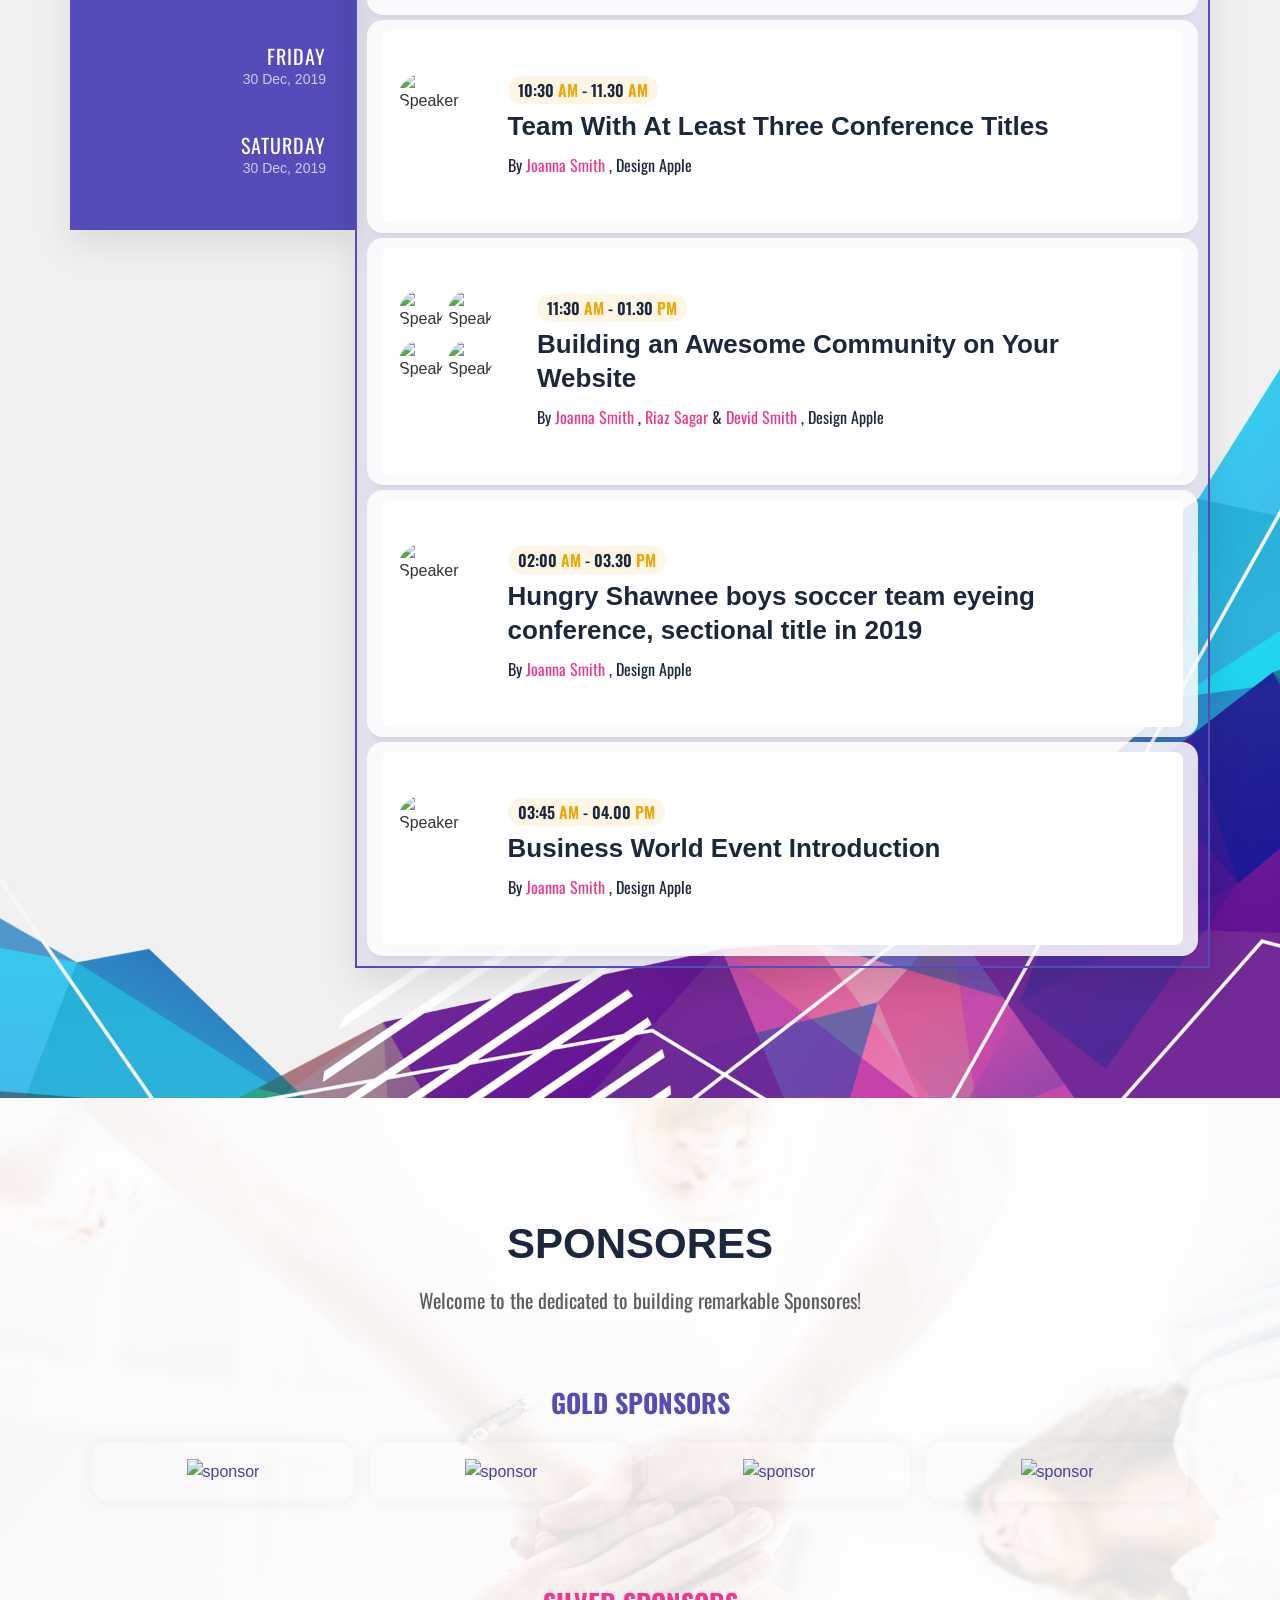
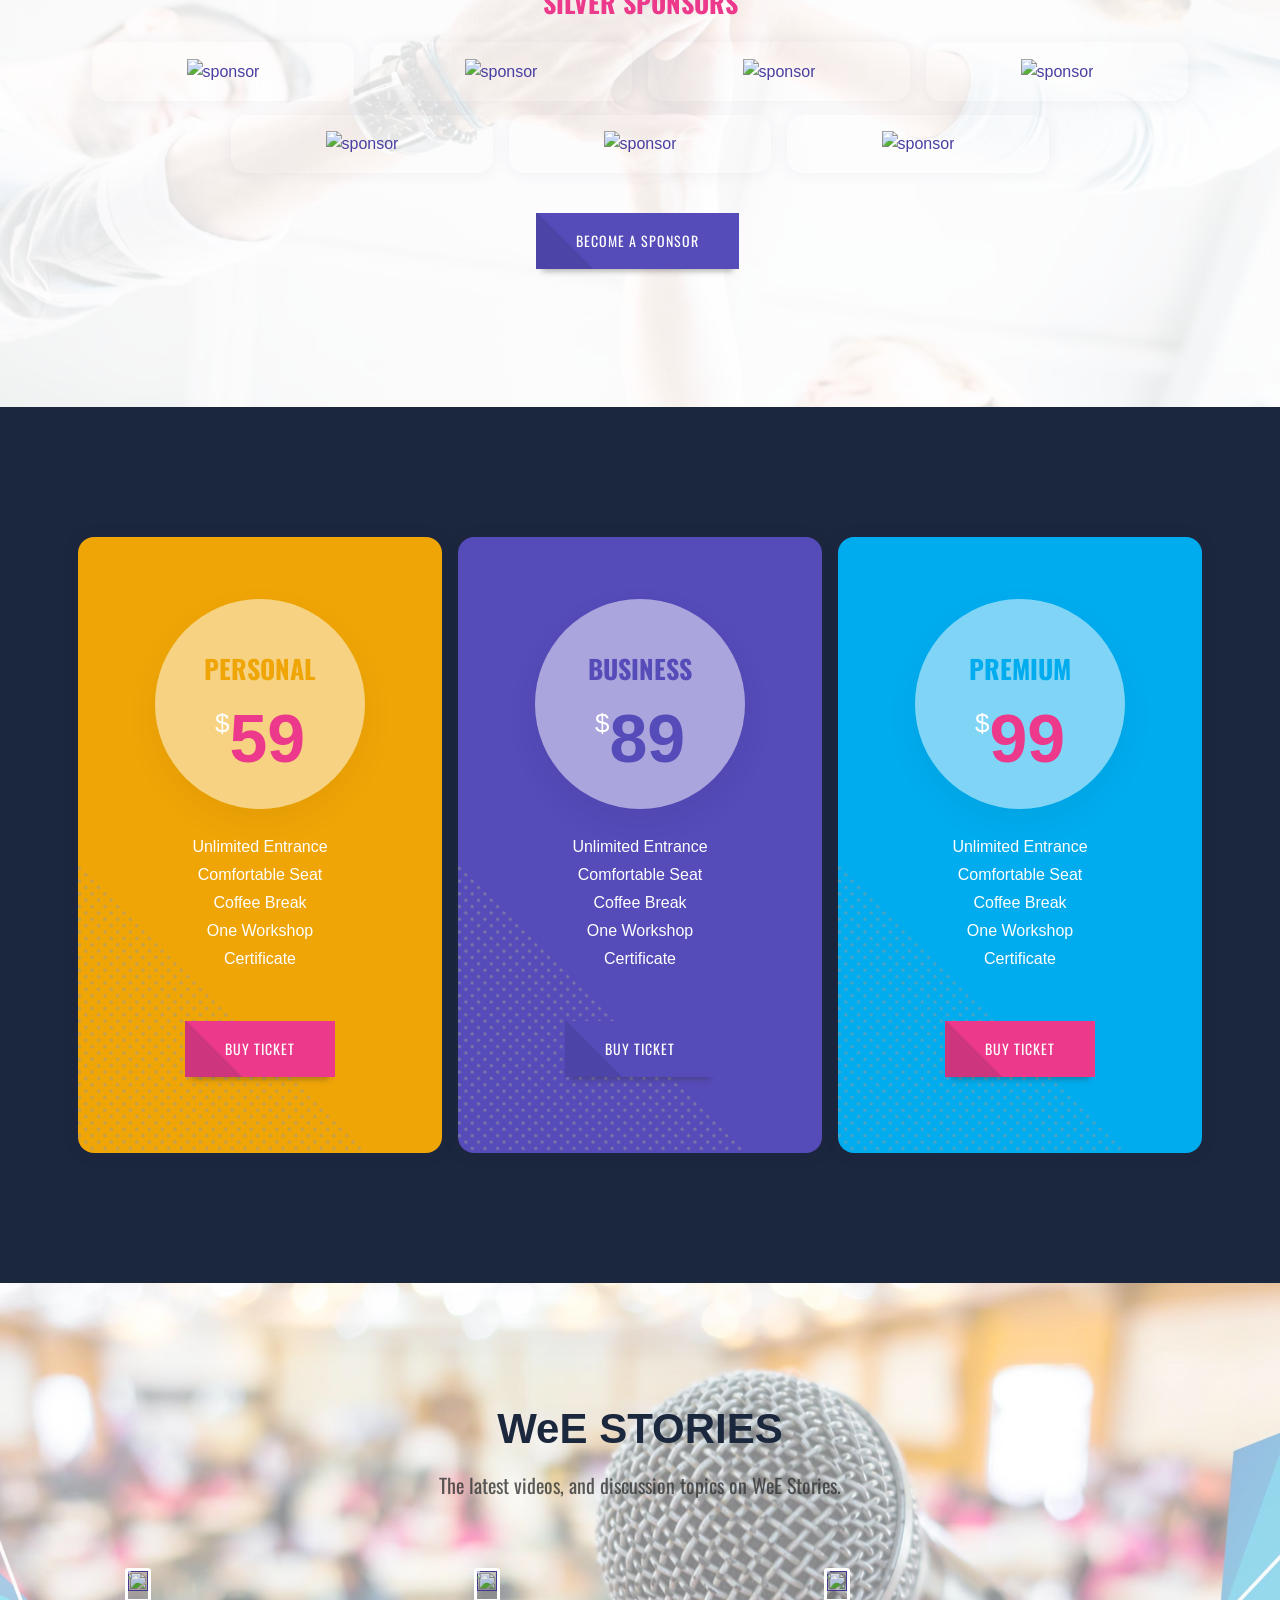
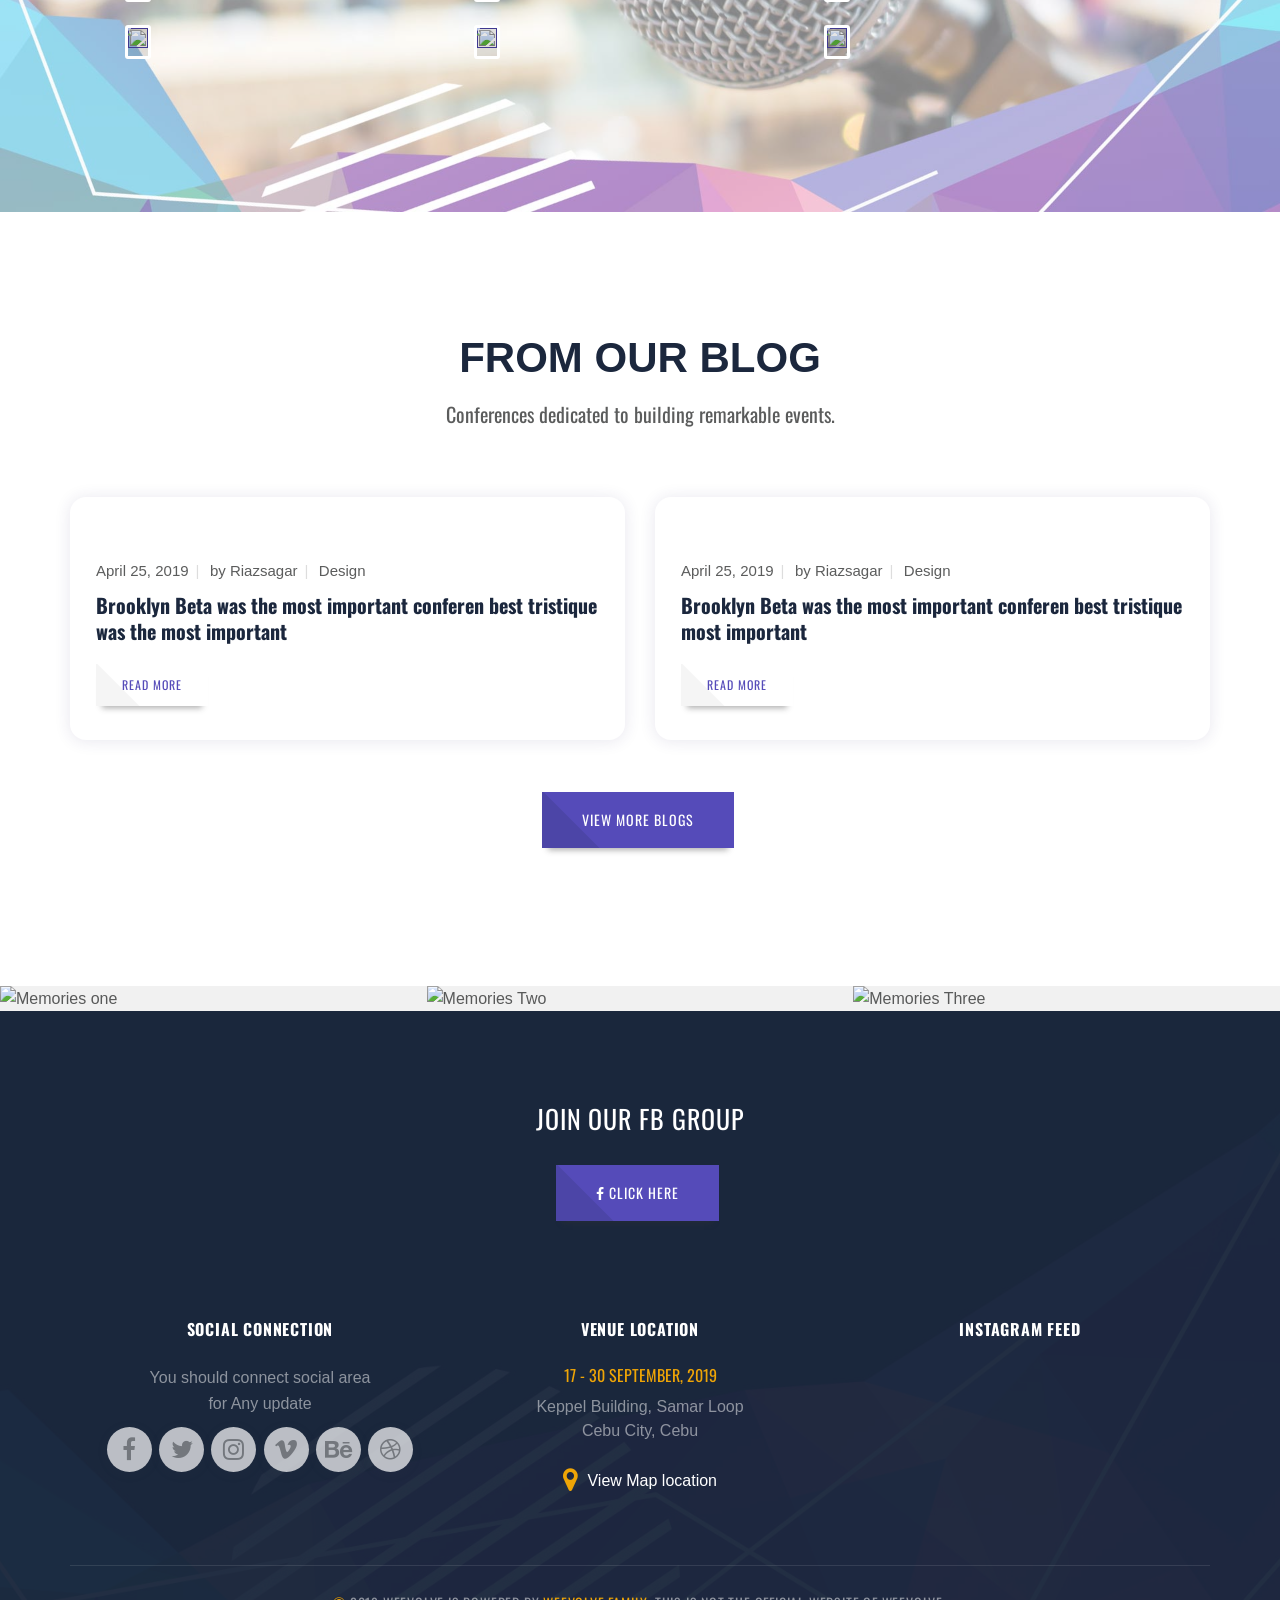
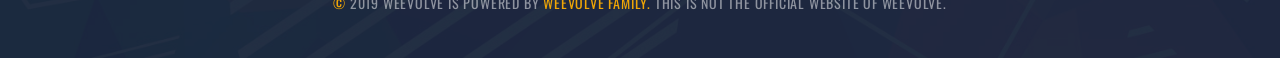
==== commit a2709739: "Update index.html" ====
--- a/index.html
+++ b/index.html
@@ -356,7 +356,7 @@
                                         <figcaption>
                                             <div class="speaker-info-video">
                                                 <h3 class="title"><a href="#">Bakit hindi pwedeng gawin ito?</a></h3>
-                                                <h4 class="subtitle">- Mentor Roy Cueto</h4>
+                                                <h4 class="subtitle">Chairman Roy Cueto</h4>
                                             </div>
                                             <div class="img-extra">Hover to play video</div>
                                             <div class="now-playing">Now playing...</div>
@@ -372,7 +372,7 @@
                                         <figcaption>
                                             <div class="speaker-info-video">
                                                 <h3 class="title"><a href="#">Focus lang sa strength ng ating Complan. </a></h3>
-                                                <h4 class="subtitle">- Mentor Roy Cueto</h4>
+                                                <h4 class="subtitle">- Chairman Roy Cueto</h4>
                                             </div>
                                             <div class="img-extra">Hover to play video</div>
                                             <div class="now-playing">Now playing...</div>
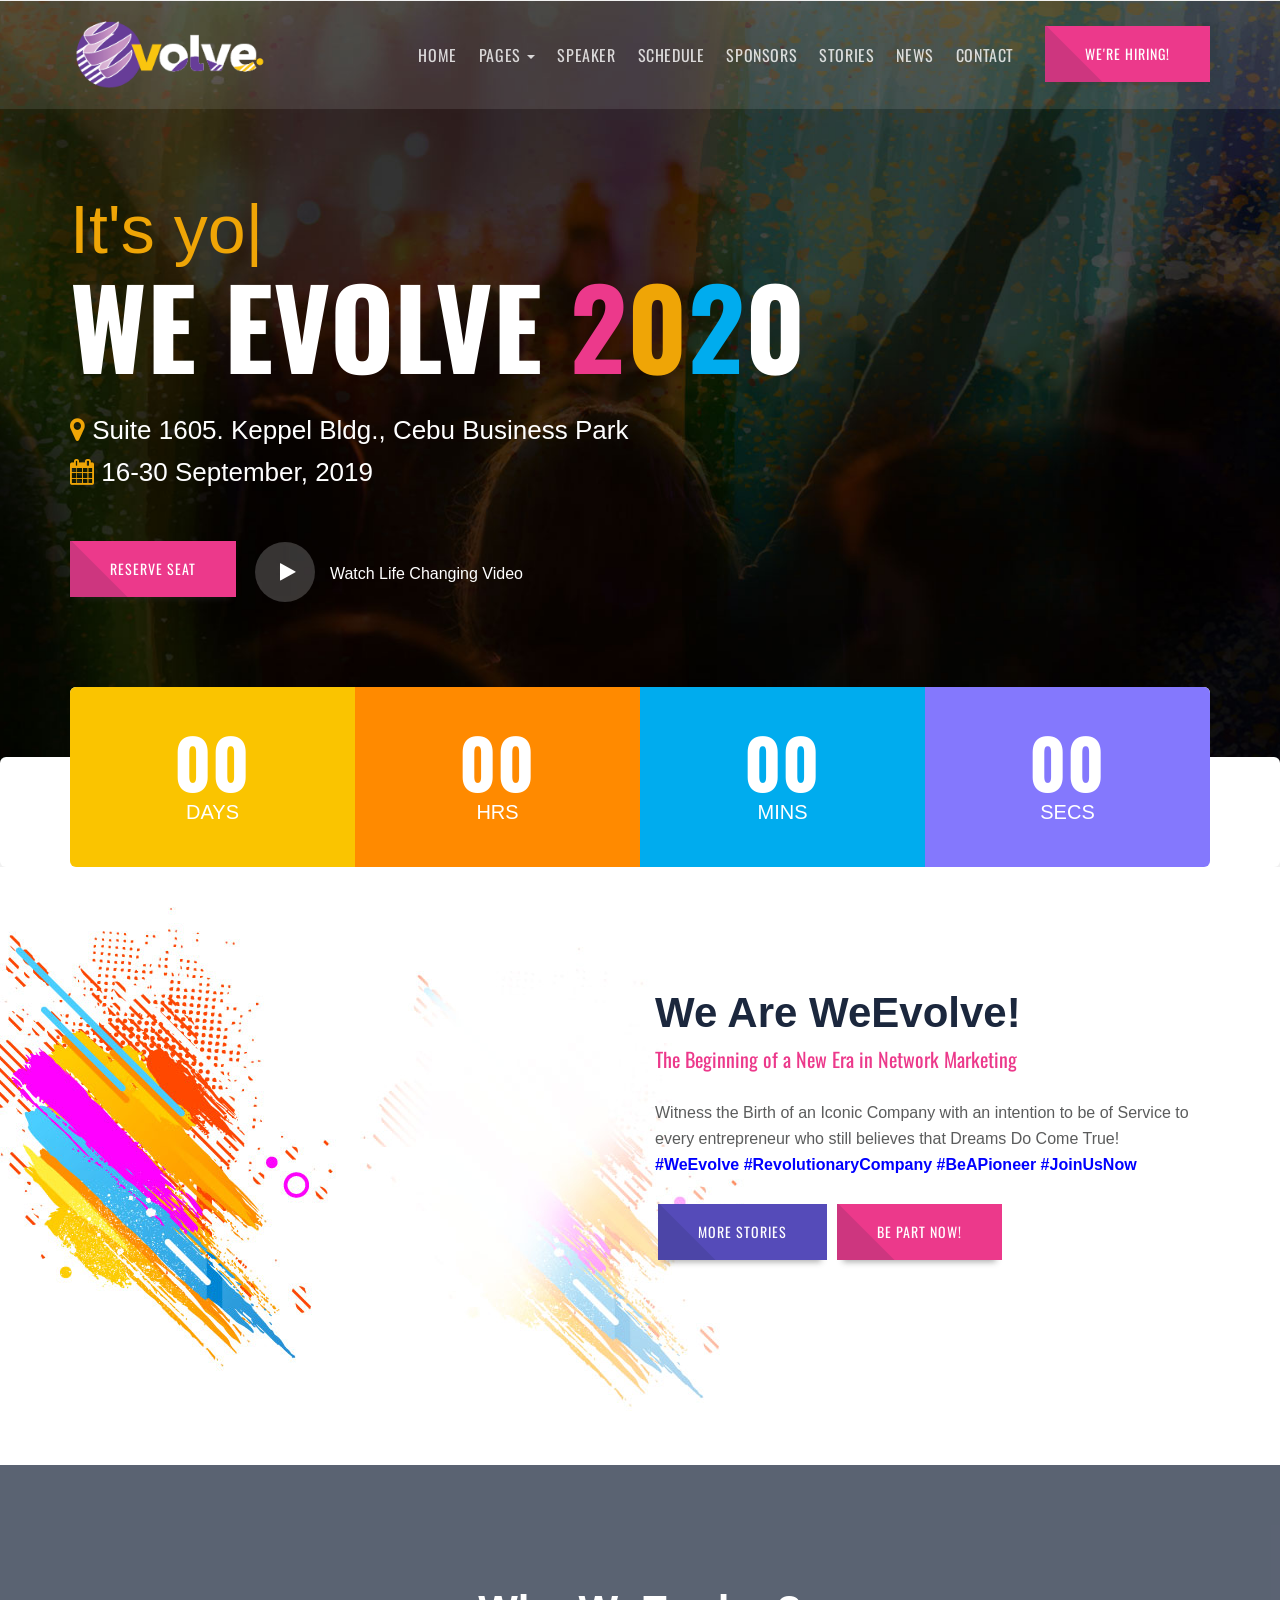
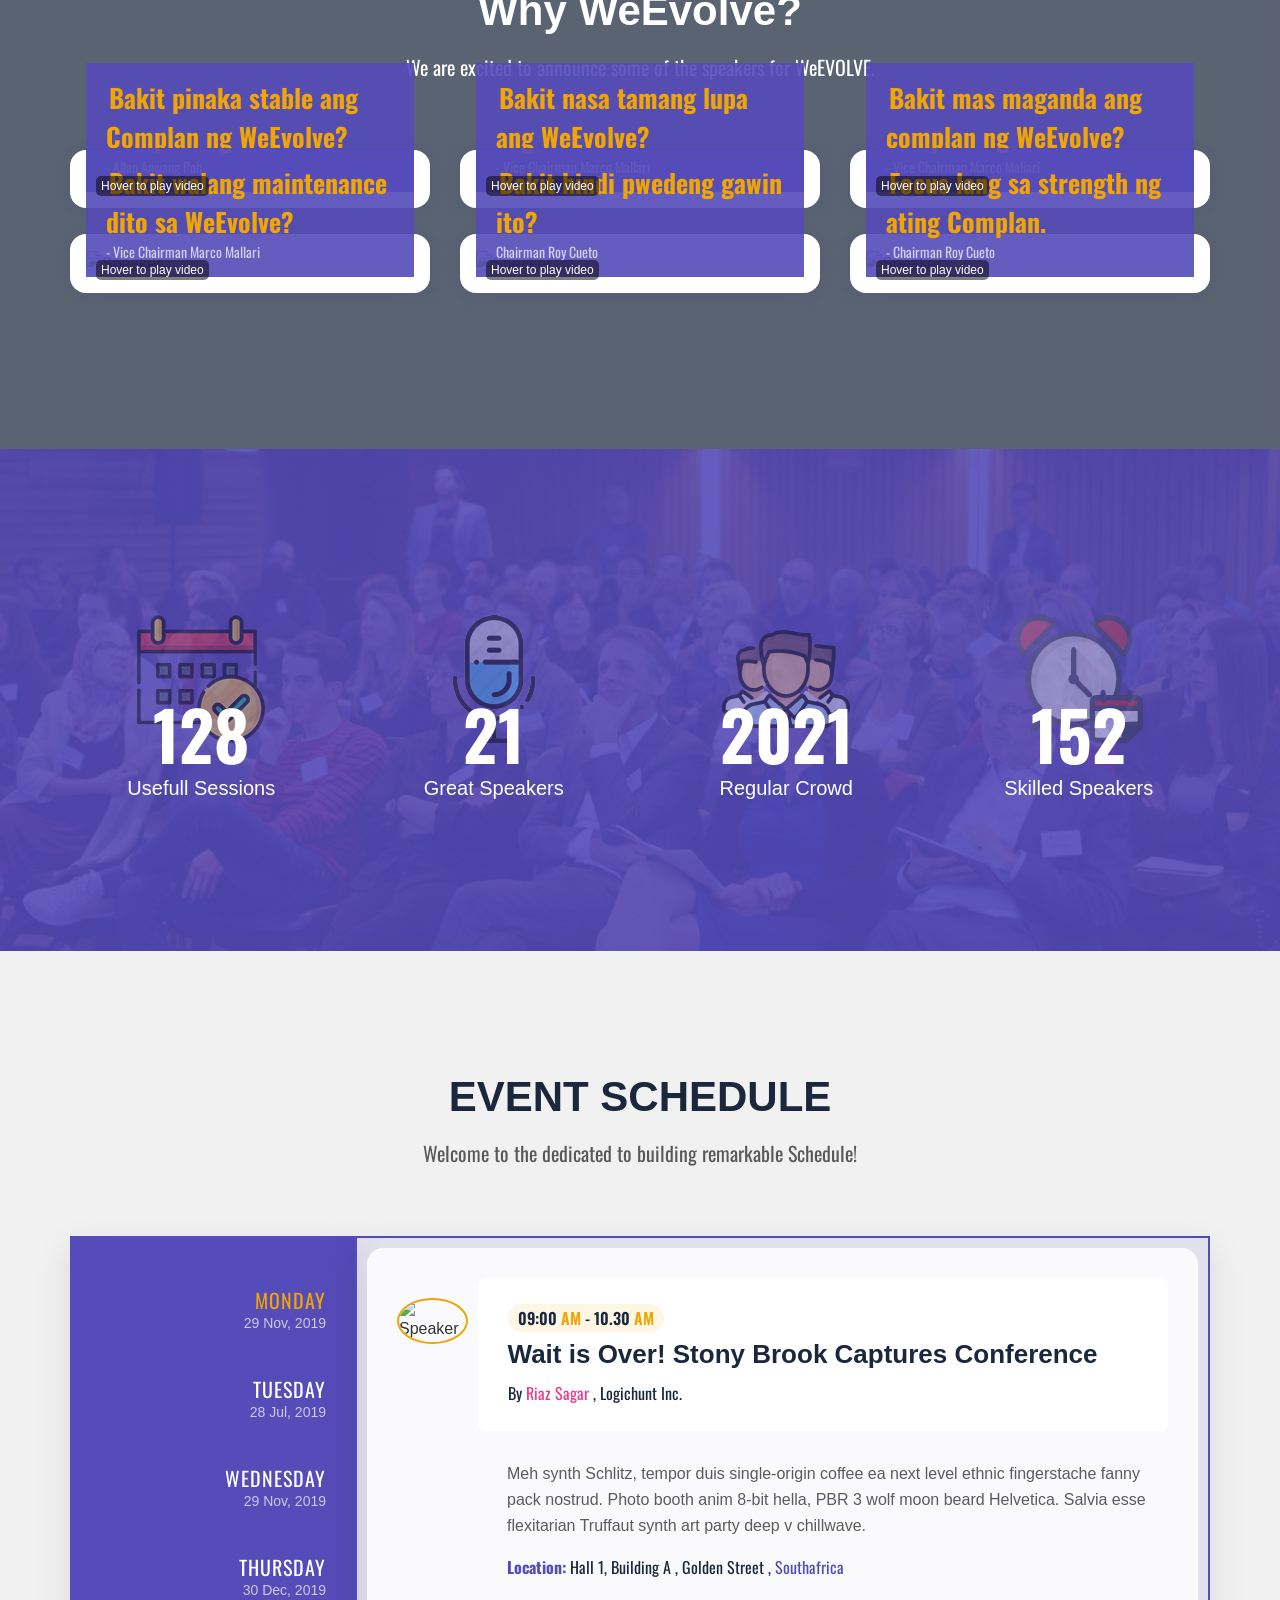
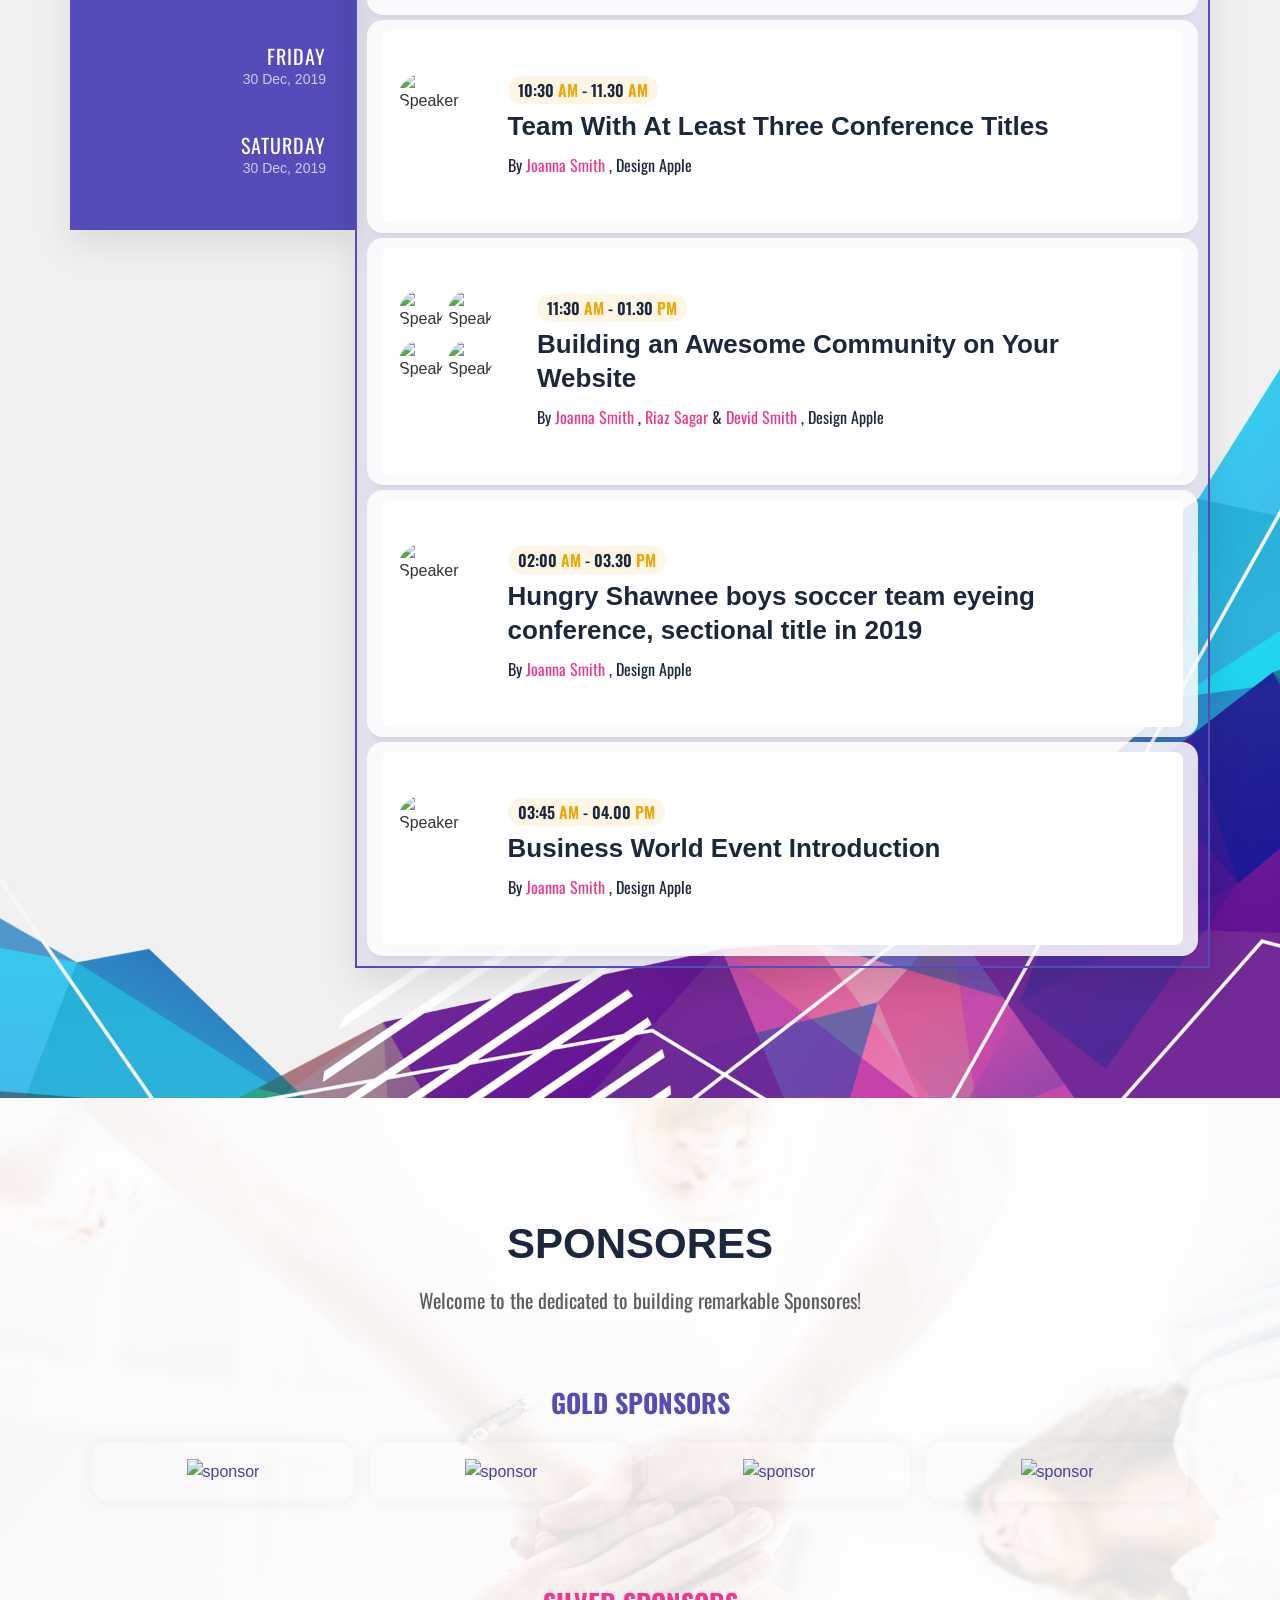
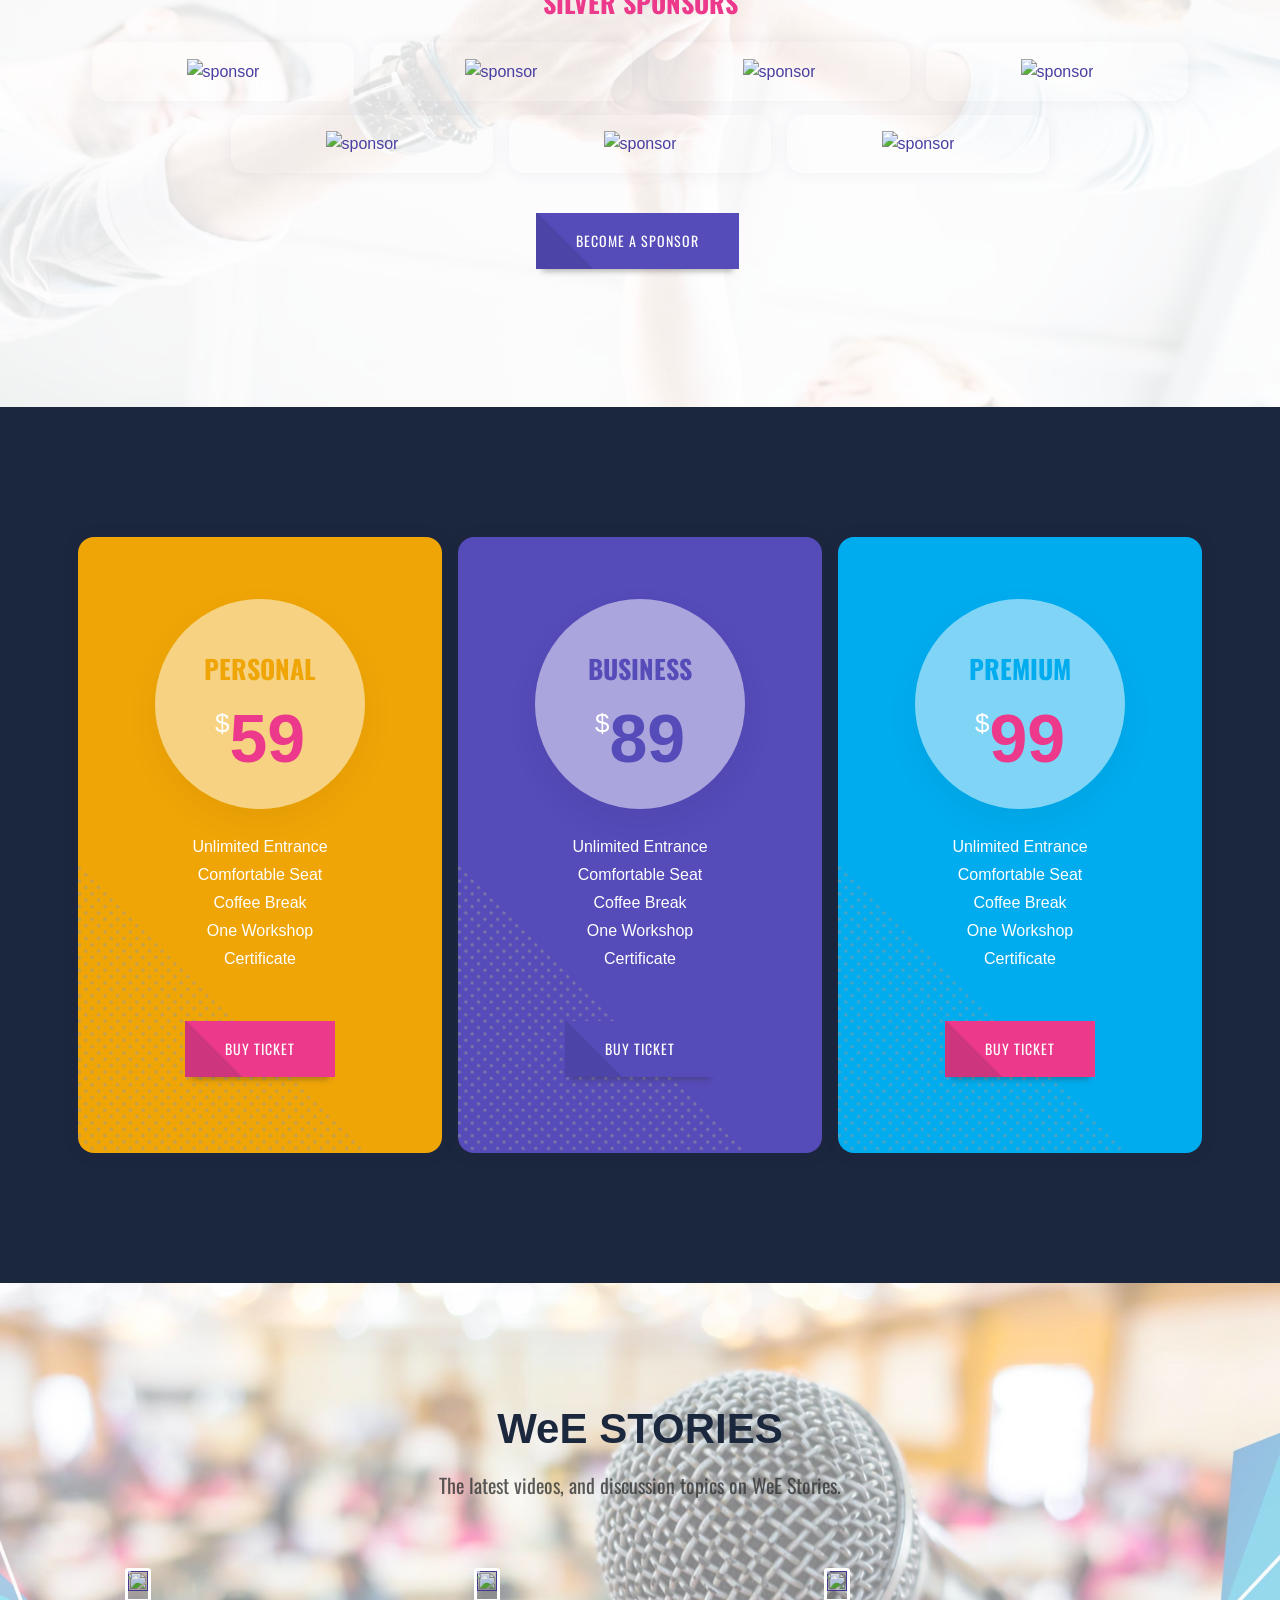
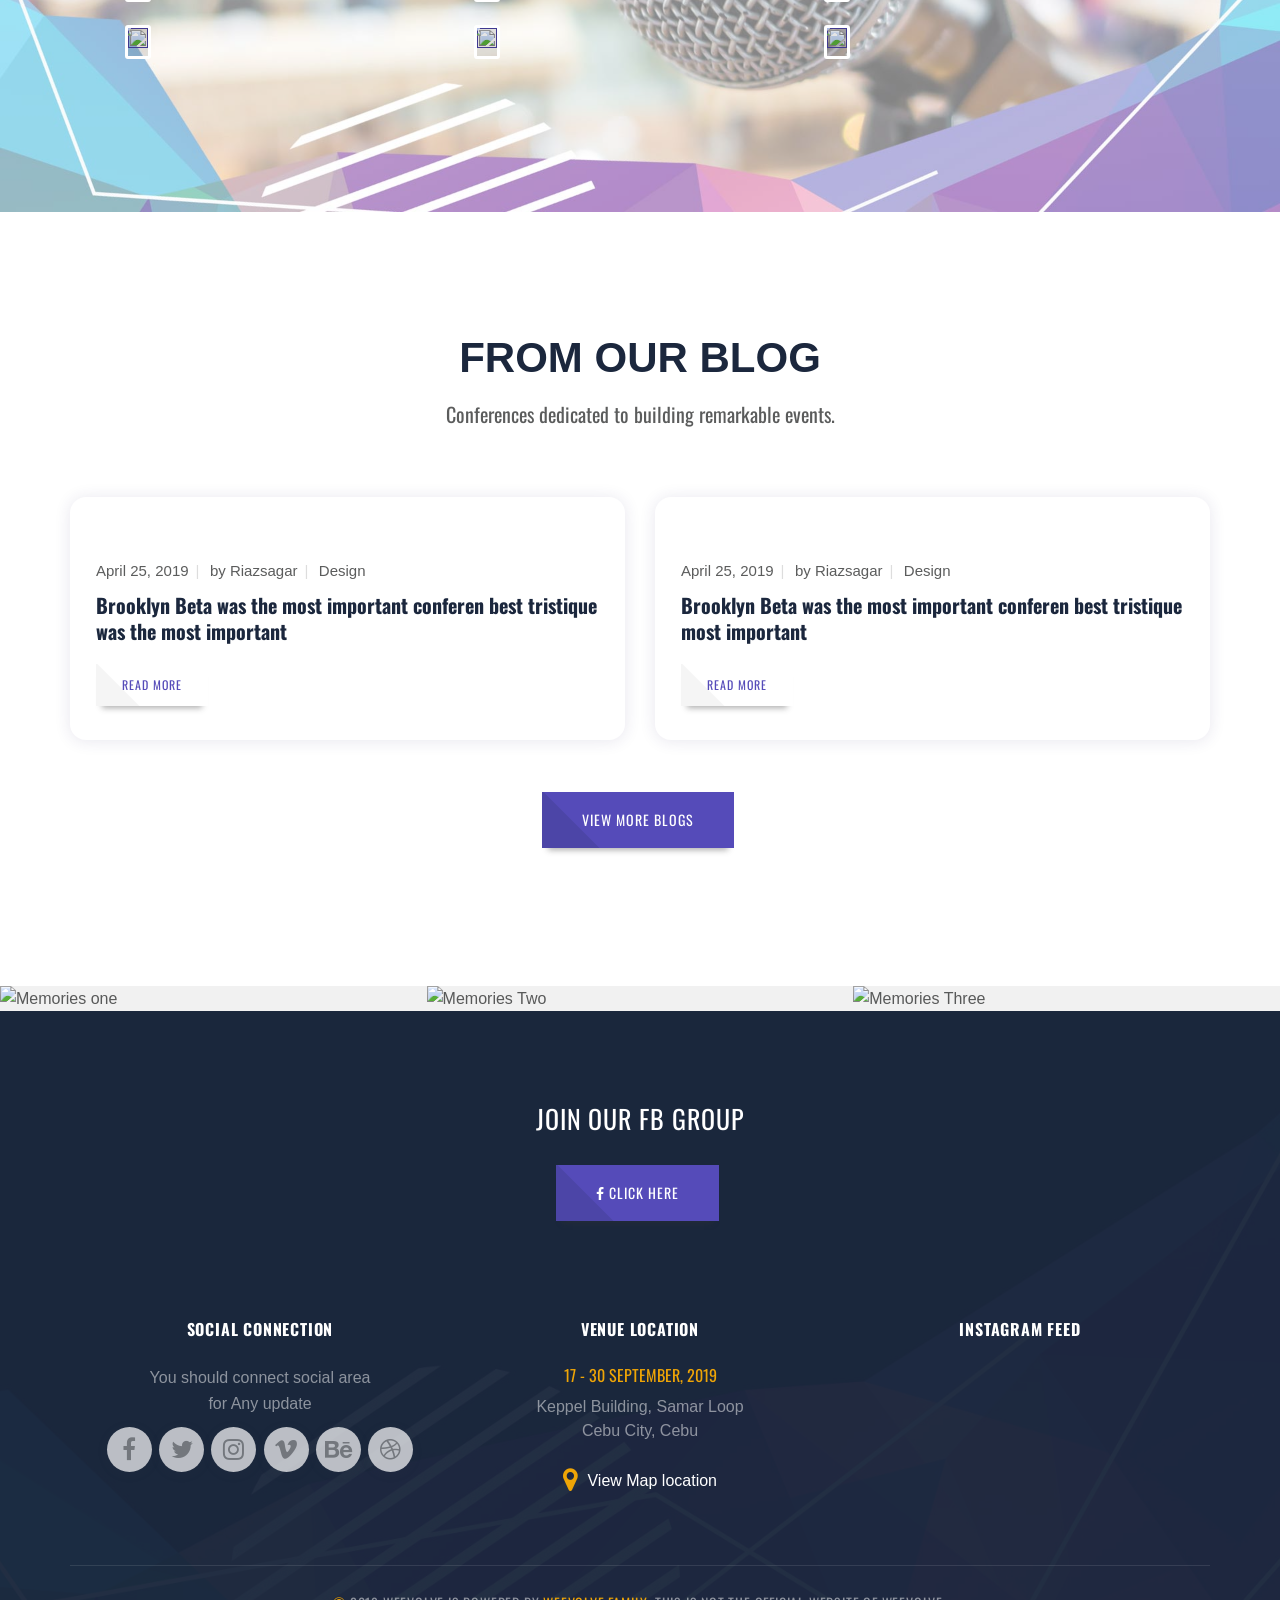
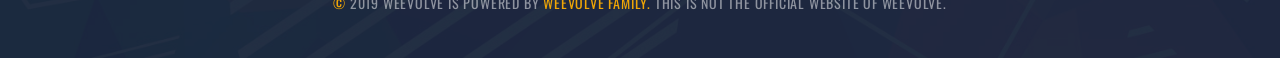
==== commit a9ef6e20: "update" ====
--- a/index.html
+++ b/index.html
@@ -288,7 +288,7 @@
                                     <figcaption>
                                         <div class="speaker-info-video">
                                             <h3 class="title"><a href="#">Bakit pinaka stable ang Complan ng WeEvolve?</a></h3>
-                                            <h4 class="subtitle">- Vice Chairman Marco Mallari</h4>
+                                            <h4 class="subtitle">- Allan Anwang Poh</h4>
                                         </div>
                                         <div class="img-extra">Hover to play video</div>
                                         <div class="now-playing">Now playing...</div>
